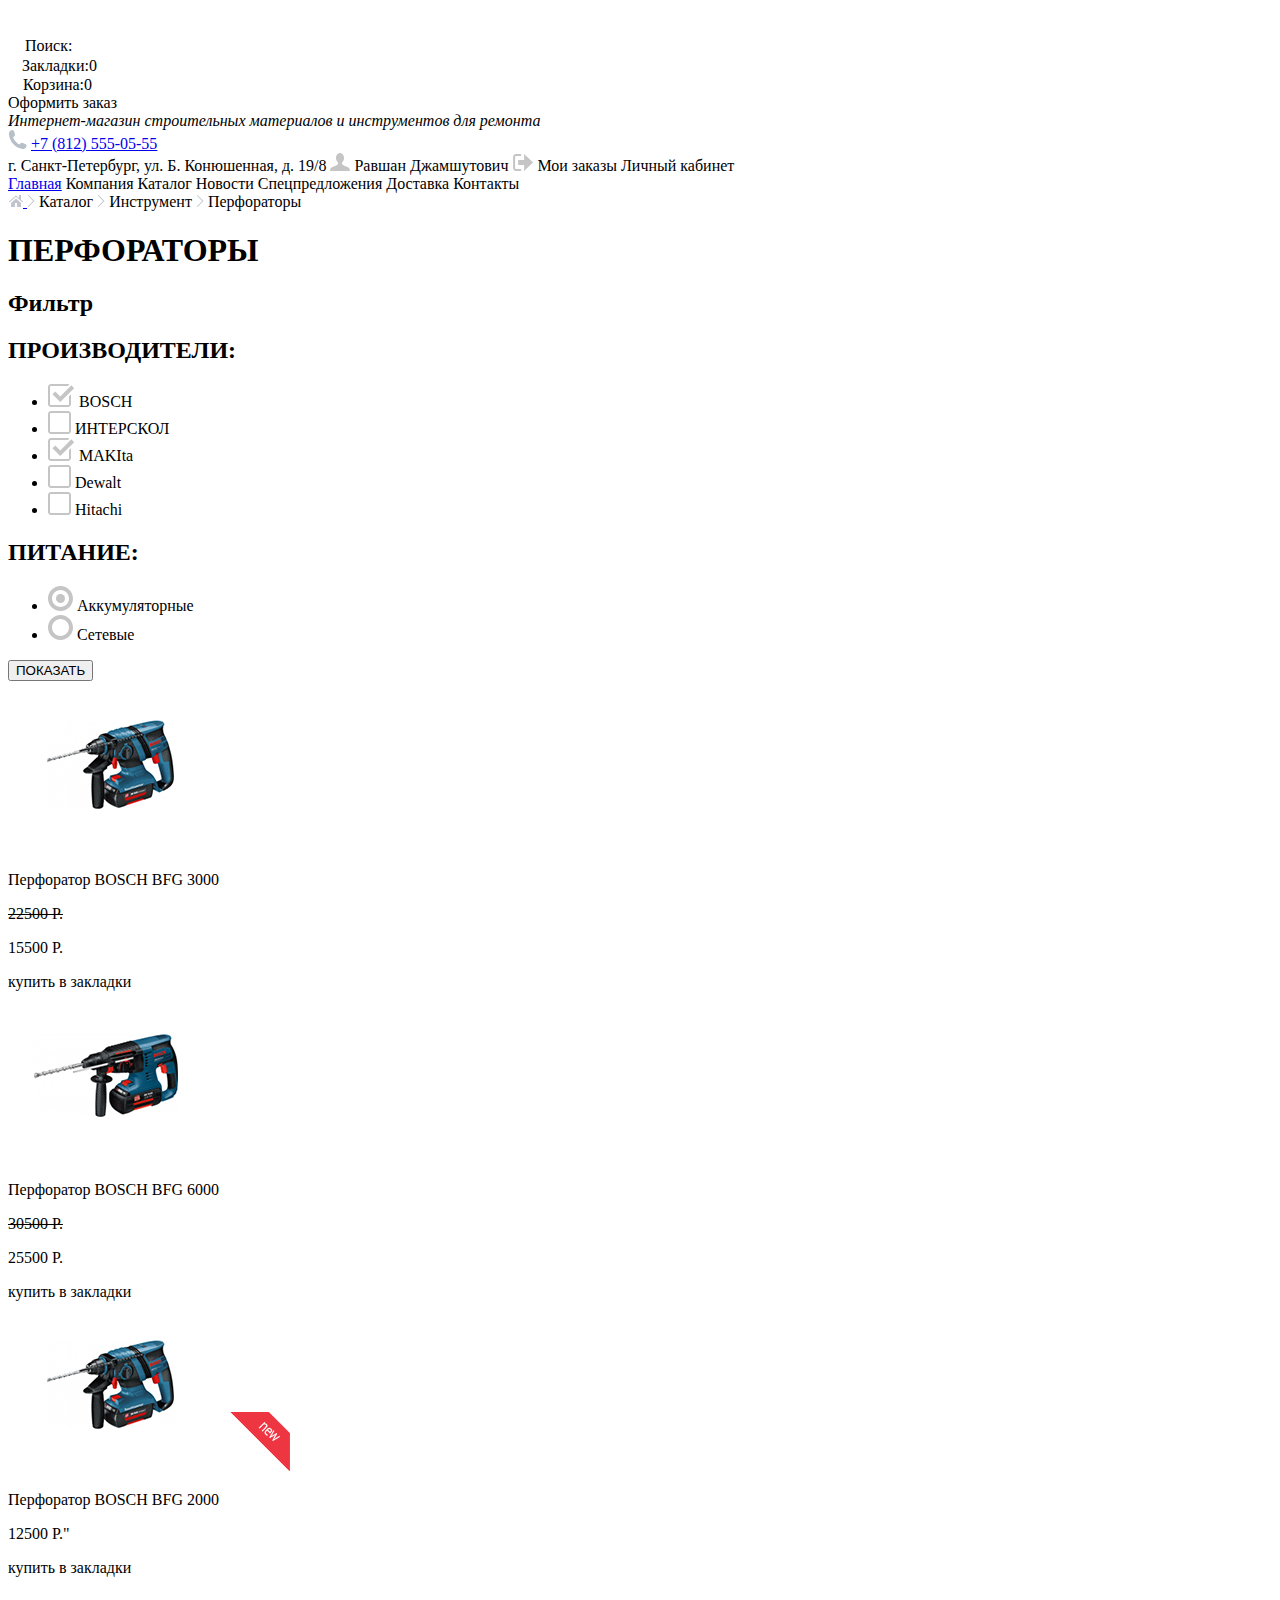
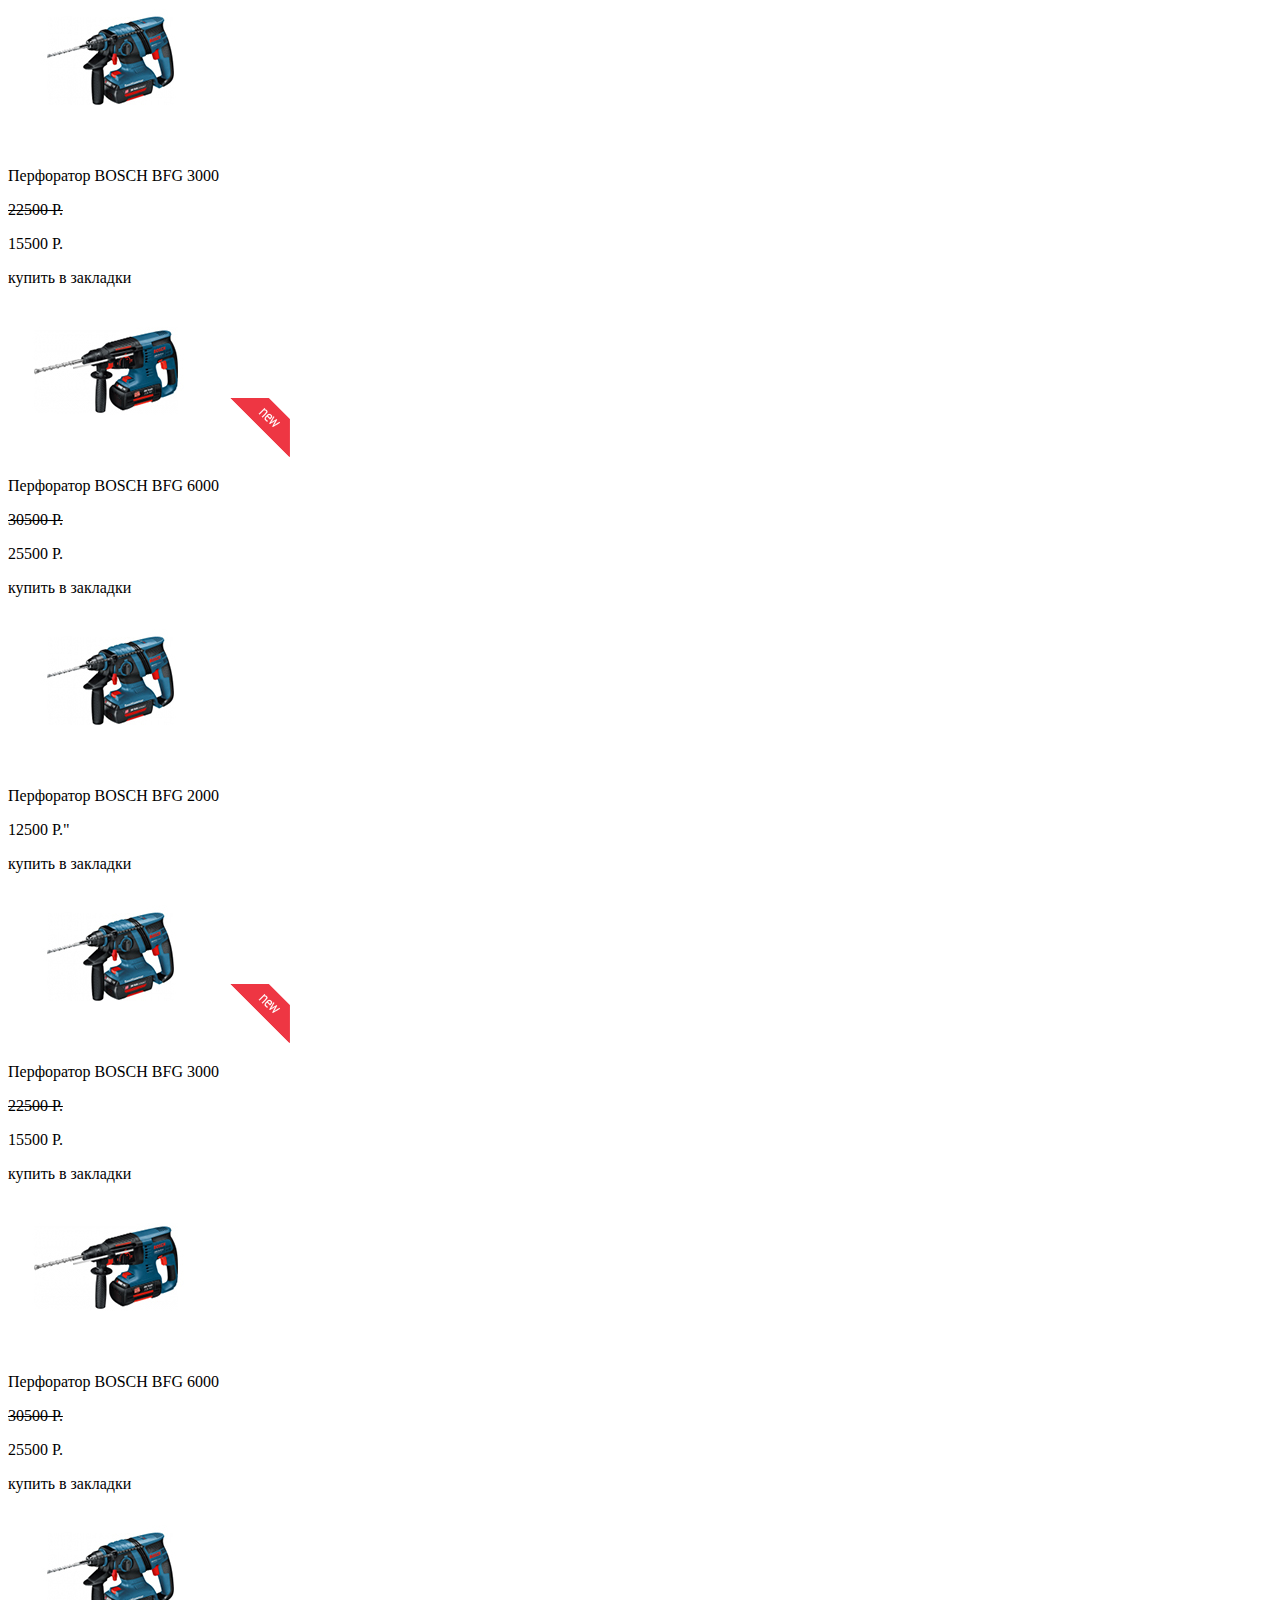
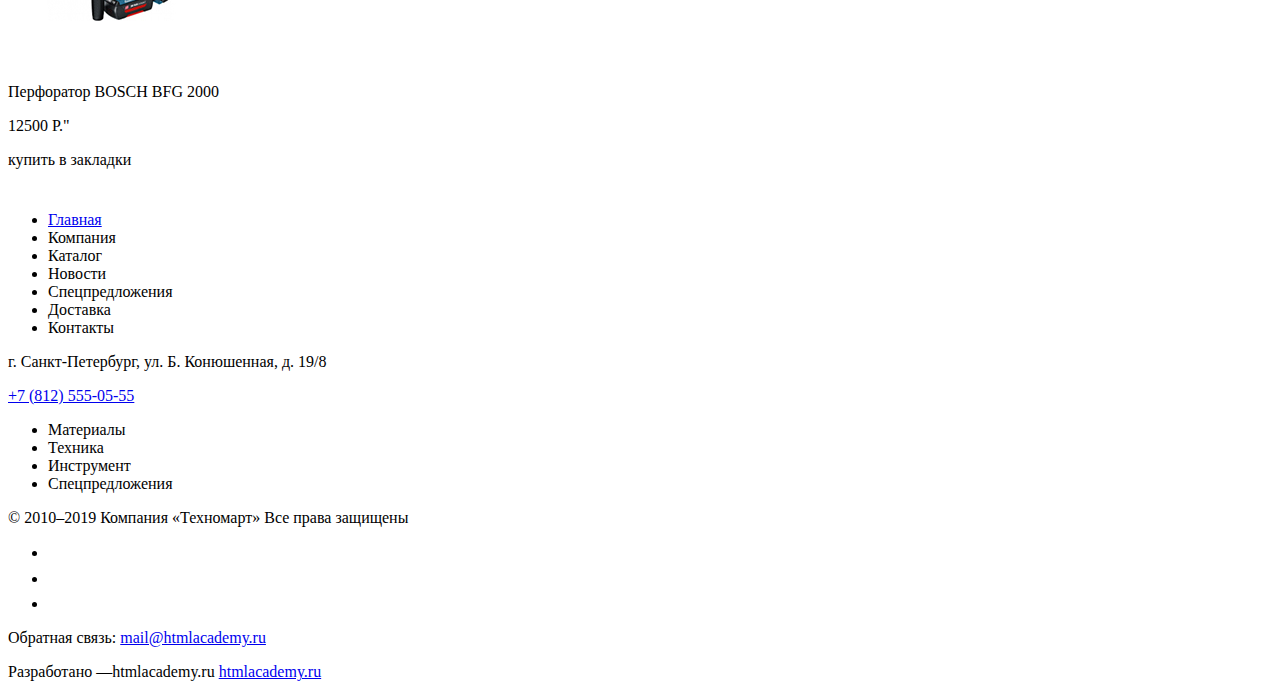
==== catalog.html @ 4d184156 "сменил иконки соц.сетей" ====
<!DOCTYPE html>
<html lang="ru">
  <head>
    <meta charset="utf-8">
    <title>Техномарт-Каталог</title>
  </head>
  <body>
      <header>
          <!--Верхнее меню хедера-->
          <div>
              <!--Логотип-->
             <a href="./index.html">
                   <svg xmlns="http://www.w3.org/2000/svg" xmlns:xlink="http://www.w3.org/1999/xlink" preserveAspectRatio="xMidYMid" width="136.5" height="21.59" viewBox="0 0 136.5 21.59">
                   <defs>
                    <style>
                     .cls-1 {
                       fill: #fff;
                       fill-rule: evenodd;
                     }
                    </style>
                   </defs>
                     <path d="M131.694,2.397 L131.694,21.297 L128.994,21.297 L128.994,2.397 L124.194,2.397 L124.194,0.297 L136.494,0.297 L136.494,2.397 L131.694,2.397 ZM121.299,13.512 C120.829,14.102 120.239,14.522 119.529,14.772 C118.819,15.022 117.974,15.147 116.994,15.147 C116.534,15.147 116.014,15.117 115.434,15.057 C114.854,14.997 114.374,14.927 113.994,14.847 L113.994,21.297 L111.294,21.297 L111.294,0.597 C112.054,0.377 112.819,0.222 113.589,0.132 C114.359,0.042 115.194,-0.003 116.094,-0.003 C117.294,-0.003 118.314,0.122 119.154,0.372 C119.994,0.622 120.674,1.037 121.194,1.617 C121.714,2.197 122.094,2.967 122.334,3.927 C122.574,4.887 122.694,6.077 122.694,7.497 C122.694,8.957 122.579,10.177 122.349,11.157 C122.119,12.137 121.769,12.922 121.299,13.512 ZM119.769,4.797 C119.619,4.077 119.384,3.507 119.064,3.087 C118.744,2.667 118.339,2.372 117.849,2.202 C117.359,2.032 116.774,1.947 116.094,1.947 L113.994,1.947 L113.994,13.047 L116.094,13.047 C116.774,13.047 117.359,12.962 117.849,12.792 C118.339,12.622 118.744,12.327 119.064,11.907 C119.384,11.487 119.619,10.917 119.769,10.197 C119.919,9.477 119.994,8.577 119.994,7.497 C119.994,6.417 119.919,5.517 119.769,4.797 ZM104.544,15.897 L98.544,15.897 L97.194,21.297 L94.494,21.297 L99.594,0.297 L103.494,0.297 L108.594,21.297 L105.894,21.297 L104.544,15.897 ZM101.604,3.297 L101.484,3.297 L98.994,13.797 L104.094,13.797 L101.604,3.297 ZM88.644,5.697 L88.494,5.697 L84.144,18.597 L81.444,18.597 L77.094,5.697 L76.944,5.697 L76.044,21.297 L73.344,21.297 L74.544,0.297 L77.844,0.297 L82.734,14.697 L82.854,14.697 L87.744,0.297 L91.044,0.297 L92.244,21.297 L89.544,21.297 L88.644,5.697 ZM68.484,19.347 C67.924,20.167 67.249,20.747 66.459,21.087 C65.669,21.427 64.764,21.597 63.744,21.597 C62.724,21.597 61.819,21.427 61.029,21.087 C60.239,20.747 59.564,20.167 59.004,19.347 C58.444,18.527 58.019,17.422 57.729,16.032 C57.439,14.642 57.294,12.897 57.294,10.797 C57.294,8.697 57.439,6.952 57.729,5.562 C58.019,4.172 58.444,3.067 59.004,2.247 C59.564,1.427 60.239,0.847 61.029,0.507 C61.819,0.167 62.724,-0.003 63.744,-0.003 C64.764,-0.003 65.669,0.167 66.459,0.507 C67.249,0.847 67.924,1.427 68.484,2.247 C69.044,3.067 69.469,4.172 69.759,5.562 C70.049,6.952 70.194,8.697 70.194,10.797 C70.194,12.897 70.049,14.642 69.759,16.032 C69.469,17.422 69.044,18.527 68.484,19.347 ZM67.179,6.357 C66.969,5.197 66.694,4.277 66.354,3.597 C66.014,2.917 65.614,2.447 65.154,2.187 C64.694,1.927 64.224,1.797 63.744,1.797 C63.264,1.797 62.794,1.927 62.334,2.187 C61.874,2.447 61.474,2.917 61.134,3.597 C60.794,4.277 60.519,5.197 60.309,6.357 C60.099,7.517 59.994,8.997 59.994,10.797 C59.994,12.597 60.099,14.077 60.309,15.237 C60.519,16.397 60.794,17.317 61.134,17.997 C61.474,18.677 61.874,19.147 62.334,19.407 C62.794,19.667 63.264,19.797 63.744,19.797 C64.224,19.797 64.694,19.667 65.154,19.407 C65.614,19.147 66.014,18.677 66.354,17.997 C66.694,17.317 66.969,16.397 67.179,15.237 C67.389,14.077 67.494,12.597 67.494,10.797 C67.494,8.997 67.389,7.517 67.179,6.357 ZM50.994,11.697 L44.694,11.697 L44.694,21.297 L41.994,21.297 L41.994,0.297 L44.694,0.297 L44.694,9.597 L50.994,9.597 L50.994,0.297 L53.694,0.297 L53.694,21.297 L50.994,21.297 L50.994,11.697 ZM36.745,21.297 L32.995,12.297 L29.245,21.297 L26.545,21.297 L31.045,10.497 L26.995,0.297 L29.695,0.297 L32.995,8.697 L36.295,0.297 L38.995,0.297 L34.945,10.497 L39.445,21.297 L36.745,21.297 ZM14.695,0.297 L24.895,0.297 L24.895,2.397 L17.395,2.397 L17.395,9.297 L23.995,9.297 L23.995,11.397 L17.395,11.397 L17.395,19.197 L24.895,19.197 L24.895,21.297 L14.695,21.297 L14.695,0.297 ZM7.495,21.297 L4.795,21.297 L4.795,2.397 L-0.005,2.397 L-0.005,0.297 L12.295,0.297 L12.295,2.397 L7.495,2.397 L7.495,21.297 Z" class="cls-1"/>
                   </svg>
                </a>
                <!--Форма поиска-->
                <div>
                  <svg xmlns="http://www.w3.org/2000/svg" width="17" height="17" viewBox="0 0 17 17"><path fill="#ffffff" d="M17 15.586l-3.542-3.542A7.465 7.465 0 0 0 15 7.5 7.5 7.5 0 1 0 7.5 15c1.71 0 3.282-.579 4.544-1.542L15.586 17 17 15.586zM2 7.5C2 4.467 4.467 2 7.5 2 10.532 2 13 4.467 13 7.5c0 3.032-2.468 5.5-5.5 5.5A5.506 5.506 0 0 1 2 7.5z"/>
                  </svg>Поиск:
                </div>
                <!--Форма отображения закладок-->
                <div>
                  <svg xmlns="http://www.w3.org/2000/svg" width="14" height="16" viewBox="0 0 14 16">
                   <path fill="#ffffff" d="M14 15c0 .55-.368.741-.818.426l-5.363-3.765c-.45-.315-1.187-.315-1.637 0L.818 15.426C.368 15.741 0 15.55 0 15V1c0-.55.45-1 1-1h12c.55 0 1 .45 1 1v14z"/>
                  </svg>Закладки:0
                </div>
                <!--Форма отображения Корзины-->
                <div>
                  <svg xmlns="http://www.w3.org/2000/svg" width="15" height="15" viewBox="0 0 15 15"><circle fill="#ffffff" cx="4.5" cy="13.5" r="1.5"/><circle fill="#ffffff" cx="12.5" cy="13.5" r="1.5"/><path fill="#ffffff" d="M15 2H4.07l-.422-2H0v2h2.031l1.985 9H15V9H9.441L15 6.951z"/>
                  </svg>Корзина:0
                </div>
                <a>Оформить заказ</a>
              </div>
          <!-- среднняя часть хедера -->
          <div>
                <i>Интернет-магазин
                строительных материалов
                и инструментов для ремонта
                </i>
              <div>
               <svg xmlns="http://www.w3.org/2000/svg" width="19" height="19" viewBox="0 0 19 19">
                 <path fill="#B7BFC8" d="M15.572 18.985h-.941c-4.129-.488-7.157-2.408-9.359-4.864C3.062 11.66 1.318 8.492.978 4.228V3.084c.078-.774.459-1.304.898-1.757C2.425.766 3.25.044 4.002.019c.554-.018 1.5.38 1.879.899.329.446.504 1.339.656 2.003.154.671.505 1.643.408 2.289-.148 1.007-1.487 1.434-1.879 2.166 1.307 3.135 3.443 5.439 6.293 7.031.715-.392 1.346-1.572 2.332-1.595.359-.009.818.178 1.184.286.402.121.75.275 1.104.408.596.224 1.648.521 2.004 1.021.365.513.57 1.356.49 1.879-.164 1.041-1.879 2.197-2.901 2.579z"/>
                </svg>
                <a href="tel:+78125550555">+7 (812) 555-05-55</a>
              </div>
              <span>
                 г. Санкт-Петербург, ул. Б. Конюшенная, д. 19/8
              </span>
              <a>
                <svg xmlns="http://www.w3.org/2000/svg" width="20" height="18" viewBox="0 0 20 18"><path fill="#c5c5c5" d="M17.881 14.166c-2.144-.735-4.256-1.666-5.207-2.39-.657-.501-.77-1.618-.517-2.415 1.118-.903 1.864-2.477 1.864-4.278C14.021 2.276 12.221 0 10 0S5.979 2.276 5.979 5.083c0 1.801.746 3.374 1.863 4.277.253.798.141 1.915-.517 2.416-.95.724-3.063 1.654-5.207 2.39S0 18 0 18h20s.025-3.099-2.119-3.834z"/>
                </svg>
              </a>
                  Равшан Джамшутович
              <a>
                <svg xmlns="http://www.w3.org/2000/svg" width="21" height="17" viewBox="0 0 21 17">
                    <g fill="#c5c5c5"><path fill="#c5c5c5" d="M21 8.5L12.125 0v6h-6v5h6v6z"/>
                    <path fill="#c5c5c5" d="M3.106 13.952V3.048c.018-.376.171-1.057 1.01-1.057h5.027V0H4.116C1.938 0 1.112 1.81 1.087 3.027v10.946C1.112 15.189 1.938 17 4.116 17h5.027v-1.99H4.116c-.839 0-.992-.683-1.01-1.058z"/>
                    </g>
                </svg>
              </a>
              <a>Мои заказы</a>
              <a>Личный кабинет</a>
          </div>
          <!-- Нижнее меню хедера -->
          <nav>
              <a href="./index.html">Главная</a>
              <a>Компания</a>
              <a>Каталог</a>
              <a>Новости</a>
              <a>Спецпредложения</a>
              <a>Доставка</a>
              <a>Контакты</a>
          </nav>
      </header>
      <main><!--верхнее меню под хедером -->
          <div>
              <a href="./index.html">
               <svg xmlns="http://www.w3.org/2000/svg" width="15" height="12" viewBox="0 0 15 12">
                   <g fill="#C1C6CE">
                       <path d="M3 8v4h4V8h2v4h4V8L8 3.516z"/>
                       <path d="M14.831 6.365L13 4.751V0h-2v2.987L8.332.635c-.02-.017-.043-.023-.064-.037a.465.465 0 0 0-.08-.047.551.551 0 0 0-.095-.024C8.062.521 8.032.515 8 .515c-.031 0-.061.006-.092.012a.46.46 0 0 0-.095.025c-.028.011-.053.029-.08.046-.021.014-.045.02-.064.037l-6.498 5.73a.501.501 0 0 0 .33.875.497.497 0 0 0 .331-.125L8 1.677l6.169 5.438a.501.501 0 0 0 .662-.75z"/>
                   </g>
               </svg>
              </a>
              <svg xmlns="http://www.w3.org/2000/svg" width="8" height="12" viewBox="0 0 8 12">
                  <path fill="#C1C6CE" d="M7.237 5.642L1.729.133a.506.506 0 1 0-.716.716L6.163 6l-5.151 5.15a.507.507 0 0 0 .716.717l5.509-5.509a.504.504 0 0 0 0-.716z"/>
             </svg>
             <a>
              Каталог
              <svg xmlns="http://www.w3.org/2000/svg" width="8" height="12" viewBox="0 0 8 12">
                  <path fill="#C1C6CE" d="M7.237 5.642L1.729.133a.506.506 0 1 0-.716.716L6.163 6l-5.151 5.15a.507.507 0 0 0 .716.717l5.509-5.509a.504.504 0 0 0 0-.716z"/>
              </svg>
             </a>
             <a>
              Инструмент
              <svg xmlns="http://www.w3.org/2000/svg" width="8" height="12" viewBox="0 0 8 12">
                  <path fill="#C1C6CE" d="M7.237 5.642L1.729.133a.506.506 0 1 0-.716.716L6.163 6l-5.151 5.15a.507.507 0 0 0 .716.717l5.509-5.509a.504.504 0 0 0 0-.716z"/>
              </svg>
             </a>
             <a>
              Перфораторы
             </a>
         </div>
         <h1>ПЕРФОРАТОРЫ </h1><!--название-->
         <div>
           <h2>Фильтр</h2><!--форма фильтра-->
         </div>
         <div><!-- колонка выбора ПРОИЗВОДИТЕЛИ-->
           <h2>ПРОИЗВОДИТЕЛИ:</h2>
           <ul>
               <li>
                 <svg xmlns="http://www.w3.org/2000/svg" width="27" height="23" viewBox="0 0 27 23">
                    <path fill="#c5c5c5" d="M7.285 7.486l-2.829 2.829 7.783 7.783L26.171 4.166l-2.828-2.829-11.104 11.102z"/>
                    <path fill="#c5c5c5" d="M21 20c0 .542-.458 1-1 1H3c-.542 0-1-.458-1-1V3c0-.542.458-1 1-1h16.908L21.493.415A2.96 2.96 0 0 0 20 0H3C1.35 0 0 1.35 0 3v17c0 1.65 1.35 3 3 3h17c1.65 0 3-1.35 3-3v-9.829l-2 2V20z"/>
                 </svg>
                    BOSCH
               </li>
               <li>
                 <svg xmlns="http://www.w3.org/2000/svg" width="23" height="23" viewBox="0 0 23 23">
                     <path fill="#c5c5c5" d="M20 2c.542 0 1 .458 1 1v17c0 .542-.458 1-1 1H3c-.542 0-1-.458-1-1V3c0-.542.458-1 1-1h17m0-2H3C1.35 0 0 1.35 0 3v17c0 1.65 1.35 3 3 3h17c1.65 0 3-1.35 3-3V3c0-1.65-1.35-3-3-3z"/>
                 </svg>
                   ИНТЕРСКОЛ
               </li>
               <li>
                 <svg xmlns="http://www.w3.org/2000/svg" width="27" height="23" viewBox="0 0 27 23">
                    <path fill="#c5c5c5" d="M7.285 7.486l-2.829 2.829 7.783 7.783L26.171 4.166l-2.828-2.829-11.104 11.102z"/>
                    <path fill="#c5c5c5" d="M21 20c0 .542-.458 1-1 1H3c-.542 0-1-.458-1-1V3c0-.542.458-1 1-1h16.908L21.493.415A2.96 2.96 0 0 0 20 0H3C1.35 0 0 1.35 0 3v17c0 1.65 1.35 3 3 3h17c1.65 0 3-1.35 3-3v-9.829l-2 2V20z"/>
                 </svg>
                    MAKIta
               </li>
               <li>
                 <svg xmlns="http://www.w3.org/2000/svg" width="23" height="23" viewBox="0 0 23 23">
                    <path fill="#c5c5c5" d="M20 2c.542 0 1 .458 1 1v17c0 .542-.458 1-1 1H3c-.542 0-1-.458-1-1V3c0-.542.458-1 1-1h17m0-2H3C1.35 0 0 1.35 0 3v17c0 1.65 1.35 3 3 3h17c1.65 0 3-1.35 3-3V3c0-1.65-1.35-3-3-3z"/>
                </svg>
                    Dewalt
               </li>
               <li>
                 <svg xmlns="http://www.w3.org/2000/svg" width="23" height="23" viewBox="0 0 23 23">
                    <path fill="#c5c5c5" d="M20 2c.542 0 1 .458 1 1v17c0 .542-.458 1-1 1H3c-.542 0-1-.458-1-1V3c0-.542.458-1 1-1h17m0-2H3C1.35 0 0 1.35 0 3v17c0 1.65 1.35 3 3 3h17c1.65 0 3-1.35 3-3V3c0-1.65-1.35-3-3-3z"/>
                 </svg>
                   Hitachi
               </li>
            </ul>
           <h2>ПИТАНИЕ:</h2><!-- колонка выбора ПИТАНИЕ-->
           <ul>
              <li>
                <svg xmlns="http://www.w3.org/2000/svg" width="25" height="25" viewBox="0 0 25 25">
                    <path fill="#c5c5c5" d="M12.5 4c4.687 0 8.5 3.813 8.5 8.5 0 4.687-3.813 8.5-8.5 8.5C7.813 21 4 17.187 4 12.5 4 7.813 7.813 4 12.5 4m0-4C5.597 0 0 5.597 0 12.5S5.597 25 12.5 25 25 19.403 25 12.5 19.403 0 12.5 0z"/>
                    <circle fill="#c5c5c5" cx="12.5" cy="12.5" r="4.5"/>
                </svg>
                  Аккумуляторные
              </li>
              <li>
                <svg xmlns="http://www.w3.org/2000/svg" width="25" height="25" viewBox="0 0 25 25">
                    <path fill="#c5c5c5" d="M12.5 4c4.687 0 8.5 3.813 8.5 8.5 0 4.687-3.813 8.5-8.5 8.5C7.813 21 4 17.187 4 12.5 4 7.813 7.813 4 12.5 4m0-4C5.597 0 0 5.597 0 12.5S5.597 25 12.5 25 25 19.403 25 12.5 19.403 0 12.5 0z"/>
                </svg>
                  Сетевые
              </li>
           </ul>
        <button>ПОКАЗАТЬ</button>
       </div>
       <section><!--каталог товаров-->
           <div> <!--окно товара 1-->
               <img src="img/content/Bosch_BFG_3000.jpg" alt=" аккумкляторный перформатор Bosch_BFG_3000, средних размеров, с переключателем режима сверления, перфорирования и отбойный молоток. Фирменной раскрасски синего цвета и красными буквами">
              <p>Перфоратор BOSCH BFG 3000</p>
              <del> 22500 Р.</del>
              <p>15500 Р.</p>
           </div>
           <div>
               <a>купить</a>
               <a>в закладки</a>
           </div>
           <!--окно окно товара 2-->
           <div>
               <img src="img/content/Bosh_BFG_6000.jpg" alt="аккумкляторный перформатор Bosch_BFG_6000,  Большого размера, с переключателем режима сверления, перфорирования и отбойный молоток. Фирменной раскрасски синего цвета и красными буквами">
               <p>Перфоратор BOSCH BFG 6000</p>
               <del>30500 Р.</del>
               <p>25500 Р.<p>
           </div>
           <div>
               <a>купить</a>
               <a>в закладки</a>
           </div>
           <!--окно окно товара 3-->
           <div>
               <img src="img/content/Bosh_BFG_2000.jpg" alt="аккумкляторный перформатор Bosch_BFG_2000,  Большого размера, с переключателем режима сверления, перфорирования и отбойный молоток. Фирменной раскрасски синего цвета и красными буквами">
               <img src="img/new.png" alt="тоавр новинка">
               <p>Перфоратор BOSCH BFG 2000</p>
               <p>12500 Р."</p>
           </div>
           <div>
               <a>купить</a>
               <a>в закладки</a>
           </div>
           <!--окно окно товара 4-->
           <div>
               <img src="img/content/Bosch_BFG_3000.jpg" alt="аккумкляторный перформатор Bosch_BFG_3000, средних размеров, с переключателем режима сверления, перфорирования и отбойный молоток. Фирменной раскрасски синего цвета и красными буквами">
               <p>Перфоратор BOSCH BFG 3000</p>
               <del> 22500 Р.</del>
               <p>15500 Р.</p>
           </div>
           <div>
               <a>купить</a>
               <a>в закладки</a>
           </div>
           <!--окно окно товара 5-->
           <div>
               <img src="img/content/Bosh_BFG_6000.jpg" alt="аккумкляторный перформатор Bosch_BFG_6000,  Большого размера, с переключателем режима сверления, перфорирования и отбойный молоток. Фирменной раскрасски синего цвета и красными буквами">
               <img src="img/new.png" alt="тоавр новинка">
               <p>Перфоратор BOSCH BFG 6000</p>
               <p><del>30500 Р.</del></p>
               <p>25500 Р.<p>
           </div>
           <div>
               <a>купить</a>
               <a>в закладки</a>
           </div>
           <!--окно окно товара 6-->
           <div>
               <img src="img/content/Bosh_BFG_2000.jpg" alt="аккумкляторный перформатор Bosch_BFG_2000,  Большого размера, с переключателем режима сверления, перфорирования и отбойный молоток. Фирменной раскрасски синего цвета и красными буквами">
               <p>Перфоратор BOSCH BFG 2000</p>
               <p>12500 Р."</p>
           </div>
           <div>
               <a>купить</a>
               <a>в закладки</a>
           </div>
           <!--окно окно товара 7-->
           <div>
               <img src="img/content/Bosch_BFG_3000.jpg" alt="аккумкляторный перформатор Bosch_BFG_3000, средних размеров, с переключателем режима сверления, перфорирования и отбойный молоток. Фирменной раскрасски синего цвета и красными буквами">
               <img src="img/new.png" alt="тоавр новинка">
               <p>Перфоратор BOSCH BFG 3000</p>
               <del> 22500 Р.</del>
               <p>15500 Р.</p>
           </div>
           <div>
               <a>купить</a>
               <a>в закладки</a>
           </div>
           <!--окно окно товара 8-->
           <div>
               <img src="img/content/Bosh_BFG_6000.jpg" alt="аккумкляторный перформатор Bosch_BFG_6000,  Большого размера, с переключателем режима сверления, перфорирования и отбойный молоток. Фирменной раскрасски синего цвета и красными буквами">
               <p>Перфоратор BOSCH BFG 6000</p>
               <del>30500 Р.</del>
               <p>25500 Р.<p>
           </div>
           <div>
               <a>купить</a>
               <a>в закладки</a>
           </div>
           <!--окно окно товара 9-->
           <div>
               <img src="img/content/Bosh_BFG_2000.jpg" alt="аккумкляторный перформатор Bosch_BFG_2000,  Большого размера, с переключателем режима сверления, перфорирования и отбойный молоток. Фирменной раскрасски синего цвета и красными буквами">
               <p>Перфоратор BOSCH BFG 2000</p>
               <p>12500 Р."</p>
           </div>
           <div>
               <a>купить</a>
               <a>в закладки</a>
           </div>
       </section>
      <footer> <!-- верхняя часть футера-->
        <div> <!--логотип + список-->
            <a href="./index.html">
               <svg xmlns="http://www.w3.org/2000/svg" xmlns:xlink="http://www.w3.org/1999/xlink" preserveAspectRatio="xMidYMid" width="136.5" height="21.59" viewBox="0 0 136.5 21.59">
               <defs>
                <style>
                 .cls-1 {
                   fill: #fff;
                   fill-rule: evenodd;
                 }
                </style>
               </defs>
                 <path d="M131.694,2.397 L131.694,21.297 L128.994,21.297 L128.994,2.397 L124.194,2.397 L124.194,0.297 L136.494,0.297 L136.494,2.397 L131.694,2.397 ZM121.299,13.512 C120.829,14.102 120.239,14.522 119.529,14.772 C118.819,15.022 117.974,15.147 116.994,15.147 C116.534,15.147 116.014,15.117 115.434,15.057 C114.854,14.997 114.374,14.927 113.994,14.847 L113.994,21.297 L111.294,21.297 L111.294,0.597 C112.054,0.377 112.819,0.222 113.589,0.132 C114.359,0.042 115.194,-0.003 116.094,-0.003 C117.294,-0.003 118.314,0.122 119.154,0.372 C119.994,0.622 120.674,1.037 121.194,1.617 C121.714,2.197 122.094,2.967 122.334,3.927 C122.574,4.887 122.694,6.077 122.694,7.497 C122.694,8.957 122.579,10.177 122.349,11.157 C122.119,12.137 121.769,12.922 121.299,13.512 ZM119.769,4.797 C119.619,4.077 119.384,3.507 119.064,3.087 C118.744,2.667 118.339,2.372 117.849,2.202 C117.359,2.032 116.774,1.947 116.094,1.947 L113.994,1.947 L113.994,13.047 L116.094,13.047 C116.774,13.047 117.359,12.962 117.849,12.792 C118.339,12.622 118.744,12.327 119.064,11.907 C119.384,11.487 119.619,10.917 119.769,10.197 C119.919,9.477 119.994,8.577 119.994,7.497 C119.994,6.417 119.919,5.517 119.769,4.797 ZM104.544,15.897 L98.544,15.897 L97.194,21.297 L94.494,21.297 L99.594,0.297 L103.494,0.297 L108.594,21.297 L105.894,21.297 L104.544,15.897 ZM101.604,3.297 L101.484,3.297 L98.994,13.797 L104.094,13.797 L101.604,3.297 ZM88.644,5.697 L88.494,5.697 L84.144,18.597 L81.444,18.597 L77.094,5.697 L76.944,5.697 L76.044,21.297 L73.344,21.297 L74.544,0.297 L77.844,0.297 L82.734,14.697 L82.854,14.697 L87.744,0.297 L91.044,0.297 L92.244,21.297 L89.544,21.297 L88.644,5.697 ZM68.484,19.347 C67.924,20.167 67.249,20.747 66.459,21.087 C65.669,21.427 64.764,21.597 63.744,21.597 C62.724,21.597 61.819,21.427 61.029,21.087 C60.239,20.747 59.564,20.167 59.004,19.347 C58.444,18.527 58.019,17.422 57.729,16.032 C57.439,14.642 57.294,12.897 57.294,10.797 C57.294,8.697 57.439,6.952 57.729,5.562 C58.019,4.172 58.444,3.067 59.004,2.247 C59.564,1.427 60.239,0.847 61.029,0.507 C61.819,0.167 62.724,-0.003 63.744,-0.003 C64.764,-0.003 65.669,0.167 66.459,0.507 C67.249,0.847 67.924,1.427 68.484,2.247 C69.044,3.067 69.469,4.172 69.759,5.562 C70.049,6.952 70.194,8.697 70.194,10.797 C70.194,12.897 70.049,14.642 69.759,16.032 C69.469,17.422 69.044,18.527 68.484,19.347 ZM67.179,6.357 C66.969,5.197 66.694,4.277 66.354,3.597 C66.014,2.917 65.614,2.447 65.154,2.187 C64.694,1.927 64.224,1.797 63.744,1.797 C63.264,1.797 62.794,1.927 62.334,2.187 C61.874,2.447 61.474,2.917 61.134,3.597 C60.794,4.277 60.519,5.197 60.309,6.357 C60.099,7.517 59.994,8.997 59.994,10.797 C59.994,12.597 60.099,14.077 60.309,15.237 C60.519,16.397 60.794,17.317 61.134,17.997 C61.474,18.677 61.874,19.147 62.334,19.407 C62.794,19.667 63.264,19.797 63.744,19.797 C64.224,19.797 64.694,19.667 65.154,19.407 C65.614,19.147 66.014,18.677 66.354,17.997 C66.694,17.317 66.969,16.397 67.179,15.237 C67.389,14.077 67.494,12.597 67.494,10.797 C67.494,8.997 67.389,7.517 67.179,6.357 ZM50.994,11.697 L44.694,11.697 L44.694,21.297 L41.994,21.297 L41.994,0.297 L44.694,0.297 L44.694,9.597 L50.994,9.597 L50.994,0.297 L53.694,0.297 L53.694,21.297 L50.994,21.297 L50.994,11.697 ZM36.745,21.297 L32.995,12.297 L29.245,21.297 L26.545,21.297 L31.045,10.497 L26.995,0.297 L29.695,0.297 L32.995,8.697 L36.295,0.297 L38.995,0.297 L34.945,10.497 L39.445,21.297 L36.745,21.297 ZM14.695,0.297 L24.895,0.297 L24.895,2.397 L17.395,2.397 L17.395,9.297 L23.995,9.297 L23.995,11.397 L17.395,11.397 L17.395,19.197 L24.895,19.197 L24.895,21.297 L14.695,21.297 L14.695,0.297 ZM7.495,21.297 L4.795,21.297 L4.795,2.397 L-0.005,2.397 L-0.005,0.297 L12.295,0.297 L12.295,2.397 L7.495,2.397 L7.495,21.297 Z" class="cls-1"/>
               </svg>
            </a>
            <ul>
               <li><a href="./index.html">Главная</a></li>
               <li><a>Компания</a></li>
               <li><a>Каталог</a></li>
               <li><a>Новости</a></li>
               <li><a>Спецпредложения</a></li>
               <li><a>Доставка</a></li>
               <li><a>Контакты</a></li>
            </ul>
        </div>
        <div><!--адрес + список-->
            <p>г. Санкт-Петербург, ул. Б. Конюшенная, д. 19/8</p>
               <a href="tel:+78125550555">+7 (812) 555-05-55</a>
            <ul>
               <li><a>Материалы</a></li>
               <li><a>Техника</a></li>
               <li><a>Инструмент</a></li>
               <li><a>Спецпредложения</a></li>
            </ul>
        </div>
        <div> <!-- нижняя линия на темном фоне-->
&copy 2010–2019 Компания &laquoТехномарт&raquo Все права защищены
        </div>
            <ul>
               <li> <!--иконка ВК -->
                  <a>
                    <svg xmlns="http://www.w3.org/2000/svg" width="26" height="15" viewBox="0 0 26 15"><path fill="#FFF" d="M16.138 11.51c.956-.309 2.18 2.04 3.483 2.939.978.681 1.727.534 1.727.534l3.473-.05s1.815-.112.957-1.554c-.071-.12-.503-1.069-2.585-3.022-2.177-2.043-1.882-1.712.739-5.244 1.597-2.153 2.236-3.468 2.036-4.028-.192-.539-1.365-.399-1.365-.399L20.69.713c-.381.001-.704.119-.851.515-.003.004-.621 1.666-1.445 3.079-1.741 2.989-2.436 3.148-2.724 2.961-.661-.433-.494-1.737-.494-2.664 0-2.897.432-4.105-.846-4.417-.427-.104-.739-.172-1.828-.182-1.392-.021-2.574 0-3.244.329-.445.223-.786.712-.579.74.26.035.843.16 1.155.586.401.552.389 1.789.389 1.789s.229 3.411-.54 3.834c-.528.29-1.25-.302-2.803-3.016-.793-1.388-1.392-2.922-1.392-2.922s-.116-.285-.326-.441c-.25-.185-.6-.244-.6-.244L.848.684S.29.7.085.946c-.182.218-.015.668-.015.668s2.909 6.881 6.203 10.347c3.02 3.182 6.452 2.971 6.452 2.971h1.555s.469-.054.709-.312c.224-.24.214-.691.214-.691s-.031-2.109.935-2.419z"/></svg>
                  </a>
                </li>
               <li> <!--иконка ФБ -->
                  <a>
                    <svg xmlns="http://www.w3.org/2000/svg" width="12" height="22" viewBox="0 0 12 22"><path fill="#FFF" d="M12 4V0H8a4 4 0 0 0-4 4v4H0v4h4v10h4V12h4V8H8V4h4z"/>
                    </svg>
                  </a>
                </li>
               <li><!--иконка Инста -->
                 <a>
                    <svg xmlns="http://www.w3.org/2000/svg" width="21" height="21" viewBox="0 0 21 21"><path fill="#FFF" d="M18 0H3C1.35 0 0 1.35 0 3v15c0 1.65 1.35 3 3 3h15c1.65 0 3-1.35 3-3V3c0-1.65-1.35-3-3-3zm-7.5 7c1.93 0 3.5 1.57 3.5 3.5S12.43 14 10.5 14 7 12.43 7 10.5 8.57 7 10.5 7zM18 18H3V9h1.181A6.504 6.504 0 0 0 4 10.5a6.5 6.5 0 1 0 13 0 6.45 6.45 0 0 0-.181-1.5H18v9zm0-11h-4V3h4v4z"/>
                  </svg>
                  </a>
                </li>
            </ul>
            <p>
                Обратная связь:
                <a href="mailto:mail@htmlacademy.ru">mail@htmlacademy.ru</a>
            </p>
            <p>
                Разработано —htmlacademy.ru
                <a href="https://htmlacademy.ru/intensive/htmlcss">htmlacademy.ru</a>
            </p>
      </footer>
  </body>
</html>
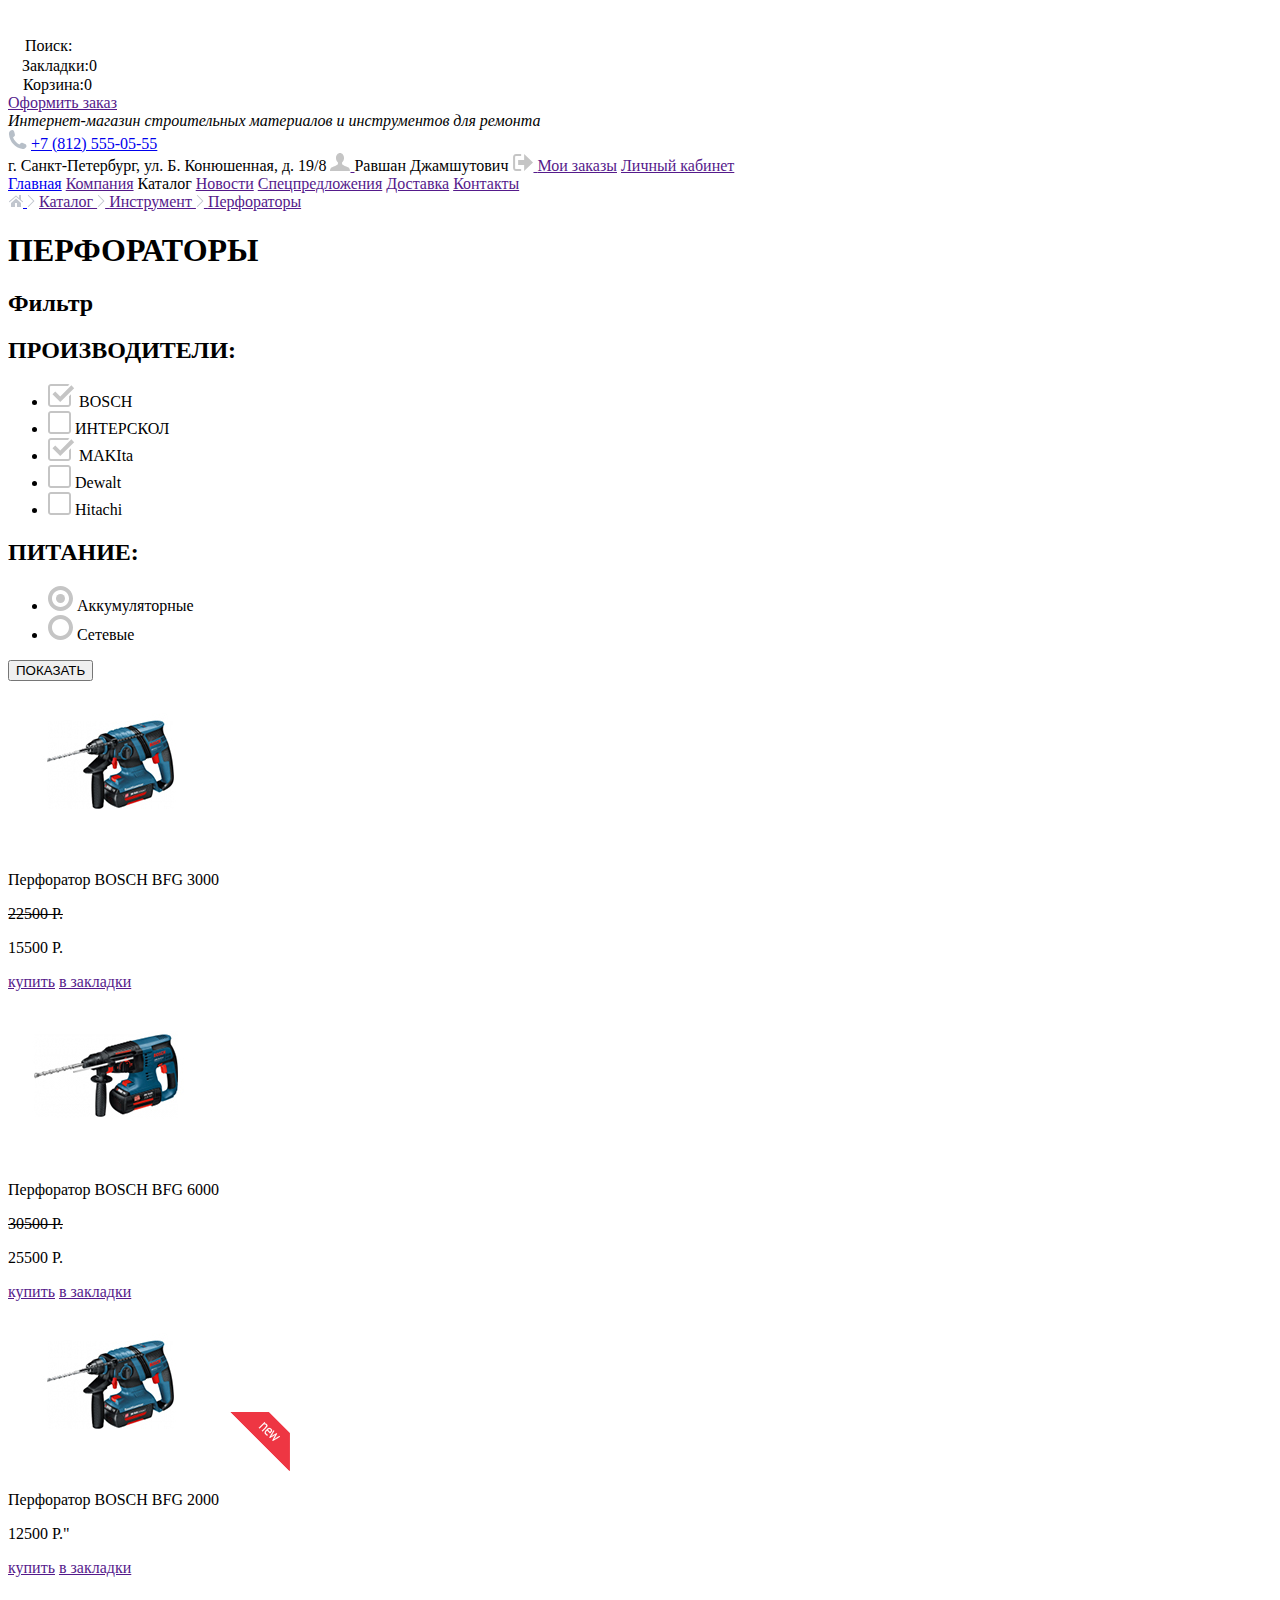
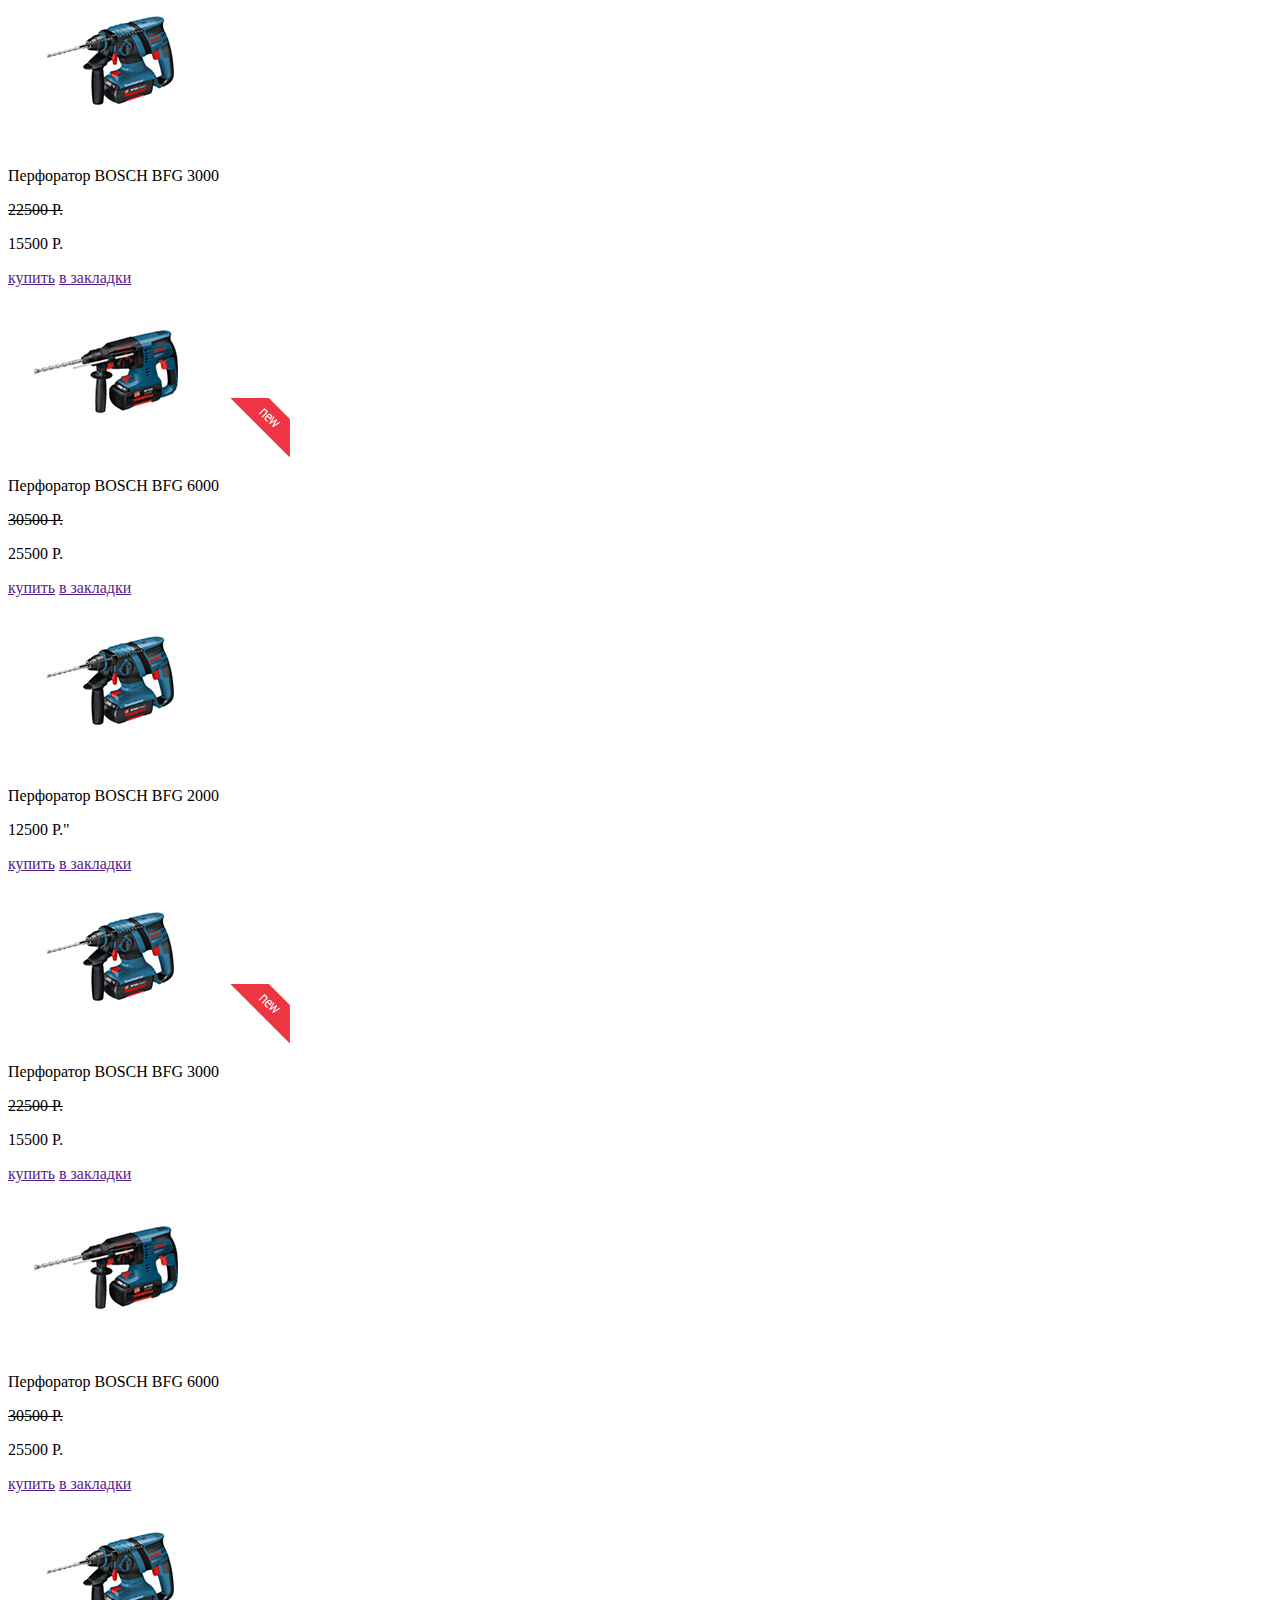
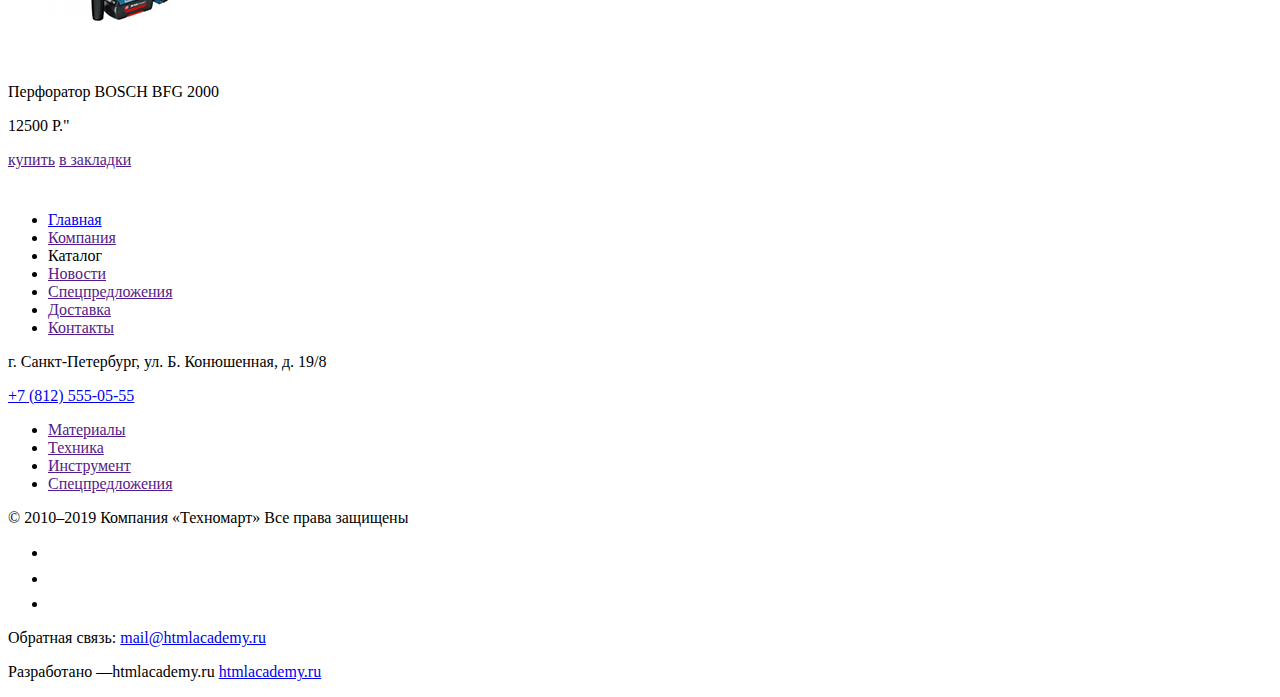
==== commit 0f8fc97a: "исправление хреф" ====
--- a/catalog.html
+++ b/catalog.html
@@ -38,7 +38,7 @@
                   <svg xmlns="http://www.w3.org/2000/svg" width="15" height="15" viewBox="0 0 15 15"><circle fill="#ffffff" cx="4.5" cy="13.5" r="1.5"/><circle fill="#ffffff" cx="12.5" cy="13.5" r="1.5"/><path fill="#ffffff" d="M15 2H4.07l-.422-2H0v2h2.031l1.985 9H15V9H9.441L15 6.951z"/>
                   </svg>Корзина:0
                 </div>
-                <a>Оформить заказ</a>
+                <a href="">Оформить заказ</a>
               </div>
           <!-- среднняя часть хедера -->
           <div>
@@ -55,34 +55,37 @@
               <span>
                  г. Санкт-Петербург, ул. Б. Конюшенная, д. 19/8
               </span>
-              <a>
+              <a href="">
+                <!--icon user -->
                 <svg xmlns="http://www.w3.org/2000/svg" width="20" height="18" viewBox="0 0 20 18"><path fill="#c5c5c5" d="M17.881 14.166c-2.144-.735-4.256-1.666-5.207-2.39-.657-.501-.77-1.618-.517-2.415 1.118-.903 1.864-2.477 1.864-4.278C14.021 2.276 12.221 0 10 0S5.979 2.276 5.979 5.083c0 1.801.746 3.374 1.863 4.277.253.798.141 1.915-.517 2.416-.95.724-3.063 1.654-5.207 2.39S0 18 0 18h20s.025-3.099-2.119-3.834z"/>
                 </svg>
               </a>
                   Равшан Джамшутович
-              <a>
+              <a  href="">
+                <!--icon exit -->
                 <svg xmlns="http://www.w3.org/2000/svg" width="21" height="17" viewBox="0 0 21 17">
                     <g fill="#c5c5c5"><path fill="#c5c5c5" d="M21 8.5L12.125 0v6h-6v5h6v6z"/>
                     <path fill="#c5c5c5" d="M3.106 13.952V3.048c.018-.376.171-1.057 1.01-1.057h5.027V0H4.116C1.938 0 1.112 1.81 1.087 3.027v10.946C1.112 15.189 1.938 17 4.116 17h5.027v-1.99H4.116c-.839 0-.992-.683-1.01-1.058z"/>
                     </g>
                 </svg>
               </a>
-              <a>Мои заказы</a>
-              <a>Личный кабинет</a>
+              <a  href="">Мои заказы</a>
+              <a  href="">Личный кабинет</a>
           </div>
           <!-- Нижнее меню хедера -->
           <nav>
               <a href="./index.html">Главная</a>
-              <a>Компания</a>
+              <a href="">Компания</a>
               <a>Каталог</a>
-              <a>Новости</a>
-              <a>Спецпредложения</a>
-              <a>Доставка</a>
-              <a>Контакты</a>
+              <a href="">Новости</a>
+              <a href="">Спецпредложения</a>
+              <a href="">Доставка</a>
+              <a href="">Контакты</a>
           </nav>
       </header>
-      <main><!--верхнее меню под хедером -->
+      <main><!--хлебные крошки -->
           <div>
+            <!--на главную -->
               <a href="./index.html">
                <svg xmlns="http://www.w3.org/2000/svg" width="15" height="12" viewBox="0 0 15 12">
                    <g fill="#C1C6CE">
@@ -91,30 +94,37 @@
                    </g>
                </svg>
               </a>
+              <!--стрелка вправо -->
               <svg xmlns="http://www.w3.org/2000/svg" width="8" height="12" viewBox="0 0 8 12">
                   <path fill="#C1C6CE" d="M7.237 5.642L1.729.133a.506.506 0 1 0-.716.716L6.163 6l-5.151 5.15a.507.507 0 0 0 .716.717l5.509-5.509a.504.504 0 0 0 0-.716z"/>
              </svg>
-             <a>
+             <a href="">
               Каталог
+              <!--стрелка вправо -->
               <svg xmlns="http://www.w3.org/2000/svg" width="8" height="12" viewBox="0 0 8 12">
                   <path fill="#C1C6CE" d="M7.237 5.642L1.729.133a.506.506 0 1 0-.716.716L6.163 6l-5.151 5.15a.507.507 0 0 0 .716.717l5.509-5.509a.504.504 0 0 0 0-.716z"/>
               </svg>
              </a>
-             <a>
+             <a href="">
               Инструмент
+              <!--стрелка вправо -->
               <svg xmlns="http://www.w3.org/2000/svg" width="8" height="12" viewBox="0 0 8 12">
                   <path fill="#C1C6CE" d="M7.237 5.642L1.729.133a.506.506 0 1 0-.716.716L6.163 6l-5.151 5.15a.507.507 0 0 0 .716.717l5.509-5.509a.504.504 0 0 0 0-.716z"/>
               </svg>
              </a>
-             <a>
+             <a href="">
               Перфораторы
              </a>
          </div>
+        
          <h1>ПЕРФОРАТОРЫ </h1><!--название-->
+        
          <div>
            <h2>Фильтр</h2><!--форма фильтра-->
          </div>
+        
          <div><!-- колонка выбора ПРОИЗВОДИТЕЛИ-->
+          
            <h2>ПРОИЗВОДИТЕЛИ:</h2>
            <ul>
                <li>
@@ -150,6 +160,7 @@
                    Hitachi
                </li>
             </ul>
+          
            <h2>ПИТАНИЕ:</h2><!-- колонка выбора ПИТАНИЕ-->
            <ul>
               <li>
@@ -176,8 +187,8 @@
               <p>15500 Р.</p>
            </div>
            <div>
-               <a>купить</a>
-               <a>в закладки</a>
+               <a href="">купить</a>
+               <a href="">в закладки</a>
            </div>
            <!--окно окно товара 2-->
            <div>
@@ -187,8 +198,8 @@
                <p>25500 Р.<p>
            </div>
            <div>
-               <a>купить</a>
-               <a>в закладки</a>
+               <a href="">купить</a>
+               <a href="">в закладки</a>
            </div>
            <!--окно окно товара 3-->
            <div>
@@ -198,8 +209,8 @@
                <p>12500 Р."</p>
            </div>
            <div>
-               <a>купить</a>
-               <a>в закладки</a>
+               <a href="">купить</a>
+               <a href="">в закладки</a>
            </div>
            <!--окно окно товара 4-->
            <div>
@@ -209,8 +220,8 @@
                <p>15500 Р.</p>
            </div>
            <div>
-               <a>купить</a>
-               <a>в закладки</a>
+               <a href="">купить</a>
+               <a href="">в закладки</a>
            </div>
            <!--окно окно товара 5-->
            <div>
@@ -221,8 +232,8 @@
                <p>25500 Р.<p>
            </div>
            <div>
-               <a>купить</a>
-               <a>в закладки</a>
+               <a href="">купить</a>
+               <a href="">в закладки</a>
            </div>
            <!--окно окно товара 6-->
            <div>
@@ -231,8 +242,8 @@
                <p>12500 Р."</p>
            </div>
            <div>
-               <a>купить</a>
-               <a>в закладки</a>
+               <a href="">купить</a>
+               <a href="">в закладки</a>
            </div>
            <!--окно окно товара 7-->
            <div>
@@ -243,8 +254,8 @@
                <p>15500 Р.</p>
            </div>
            <div>
-               <a>купить</a>
-               <a>в закладки</a>
+               <a href="">купить</a>
+               <a href="">в закладки</a>
            </div>
            <!--окно окно товара 8-->
            <div>
@@ -254,8 +265,8 @@
                <p>25500 Р.<p>
            </div>
            <div>
-               <a>купить</a>
-               <a>в закладки</a>
+               <a href="">купить</a>
+               <a href="">в закладки</a>
            </div>
            <!--окно окно товара 9-->
            <div>
@@ -264,12 +275,13 @@
                <p>12500 Р."</p>
            </div>
            <div>
-               <a>купить</a>
-               <a>в закладки</a>
+               <a href="">купить</a>
+               <a href="">в закладки</a>
            </div>
        </section>
       <footer> <!-- верхняя часть футера-->
         <div> <!--логотип + список-->
+          <!--на главную -->
             <a href="./index.html">
                <svg xmlns="http://www.w3.org/2000/svg" xmlns:xlink="http://www.w3.org/1999/xlink" preserveAspectRatio="xMidYMid" width="136.5" height="21.59" viewBox="0 0 136.5 21.59">
                <defs>
@@ -285,22 +297,22 @@
             </a>
             <ul>
                <li><a href="./index.html">Главная</a></li>
-               <li><a>Компания</a></li>
+               <li><a href="">Компания</a></li>
                <li><a>Каталог</a></li>
-               <li><a>Новости</a></li>
-               <li><a>Спецпредложения</a></li>
-               <li><a>Доставка</a></li>
-               <li><a>Контакты</a></li>
+               <li><a href="">Новости</a></li>
+               <li><a href="">Спецпредложения</a></li>
+               <li><a href="">Доставка</a></li>
+               <li><a href="">Контакты</a></li>
             </ul>
         </div>
         <div><!--адрес + список-->
             <p>г. Санкт-Петербург, ул. Б. Конюшенная, д. 19/8</p>
                <a href="tel:+78125550555">+7 (812) 555-05-55</a>
             <ul>
-               <li><a>Материалы</a></li>
-               <li><a>Техника</a></li>
-               <li><a>Инструмент</a></li>
-               <li><a>Спецпредложения</a></li>
+               <li><a href="">Материалы</a></li>
+               <li><a href="">Техника</a></li>
+               <li><a href="">Инструмент</a></li>
+               <li><a href="">Спецпредложения</a></li>
             </ul>
         </div>
         <div> <!-- нижняя линия на темном фоне-->
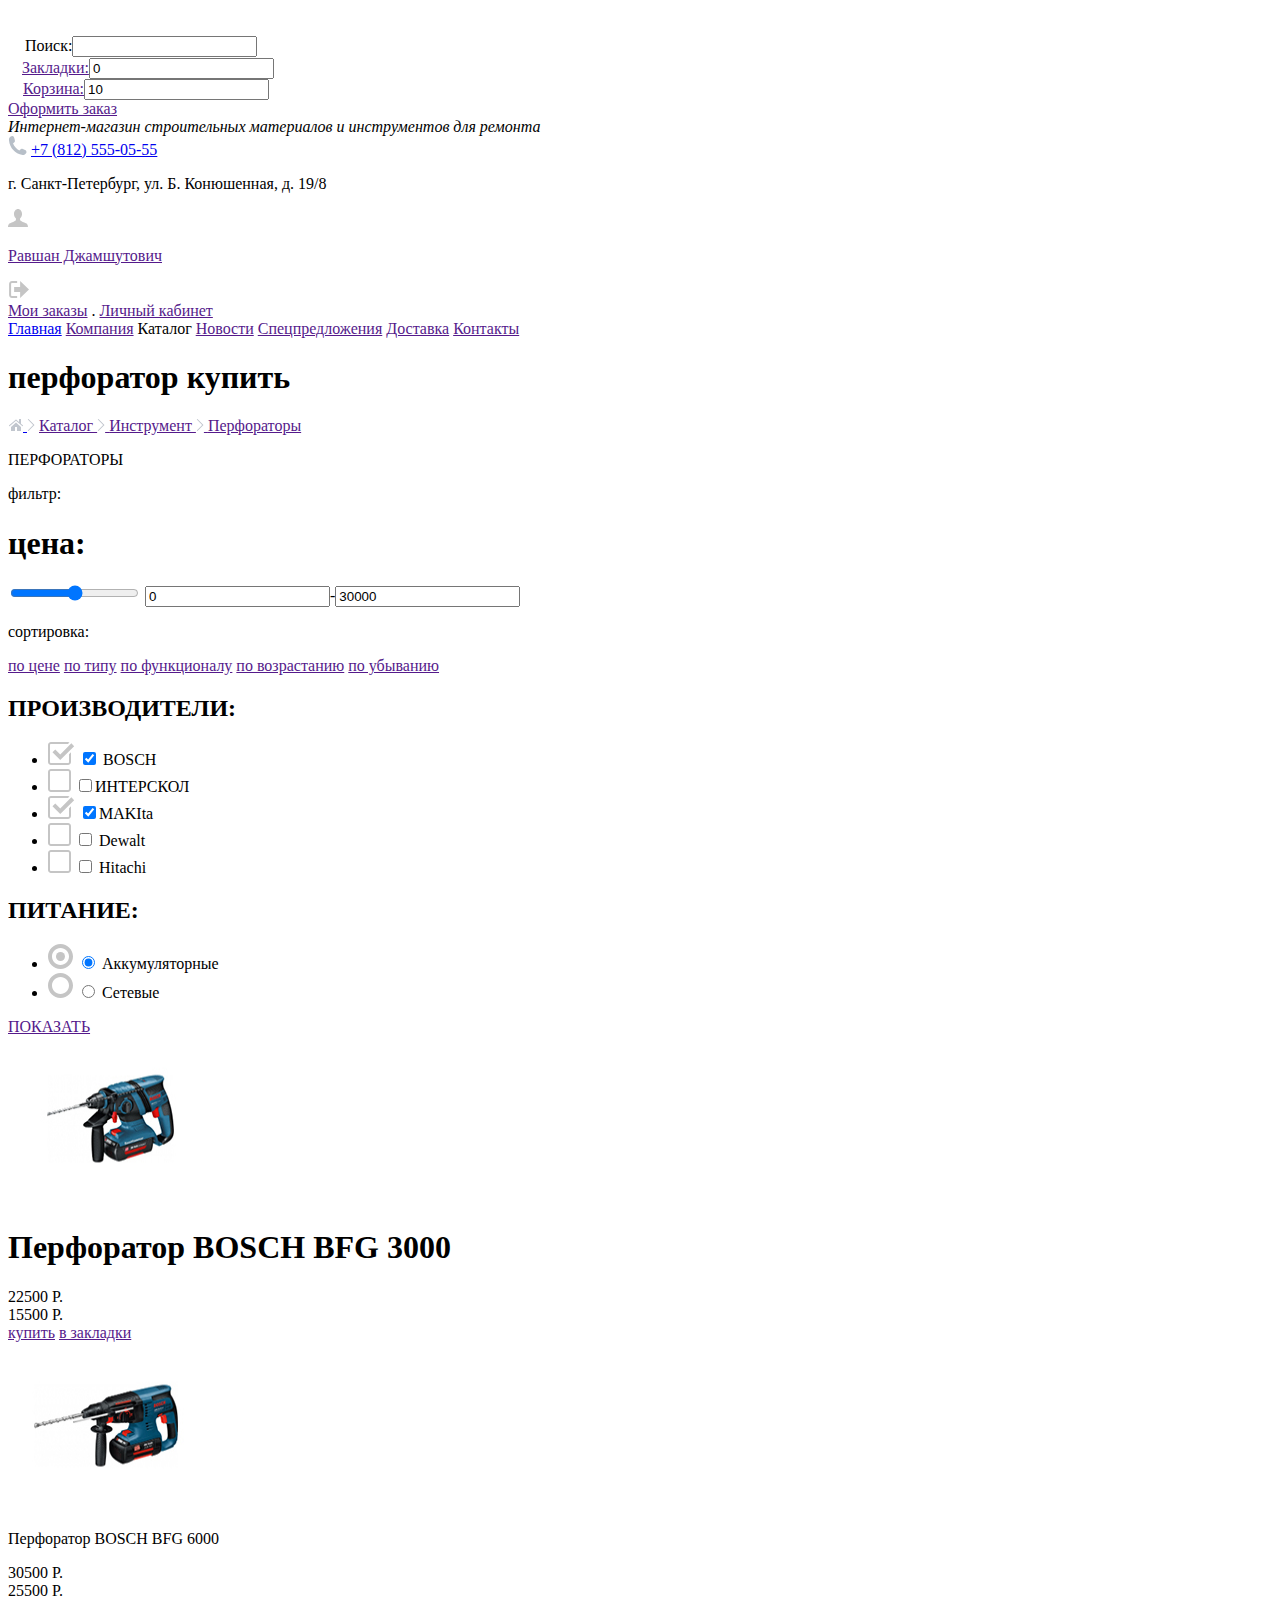
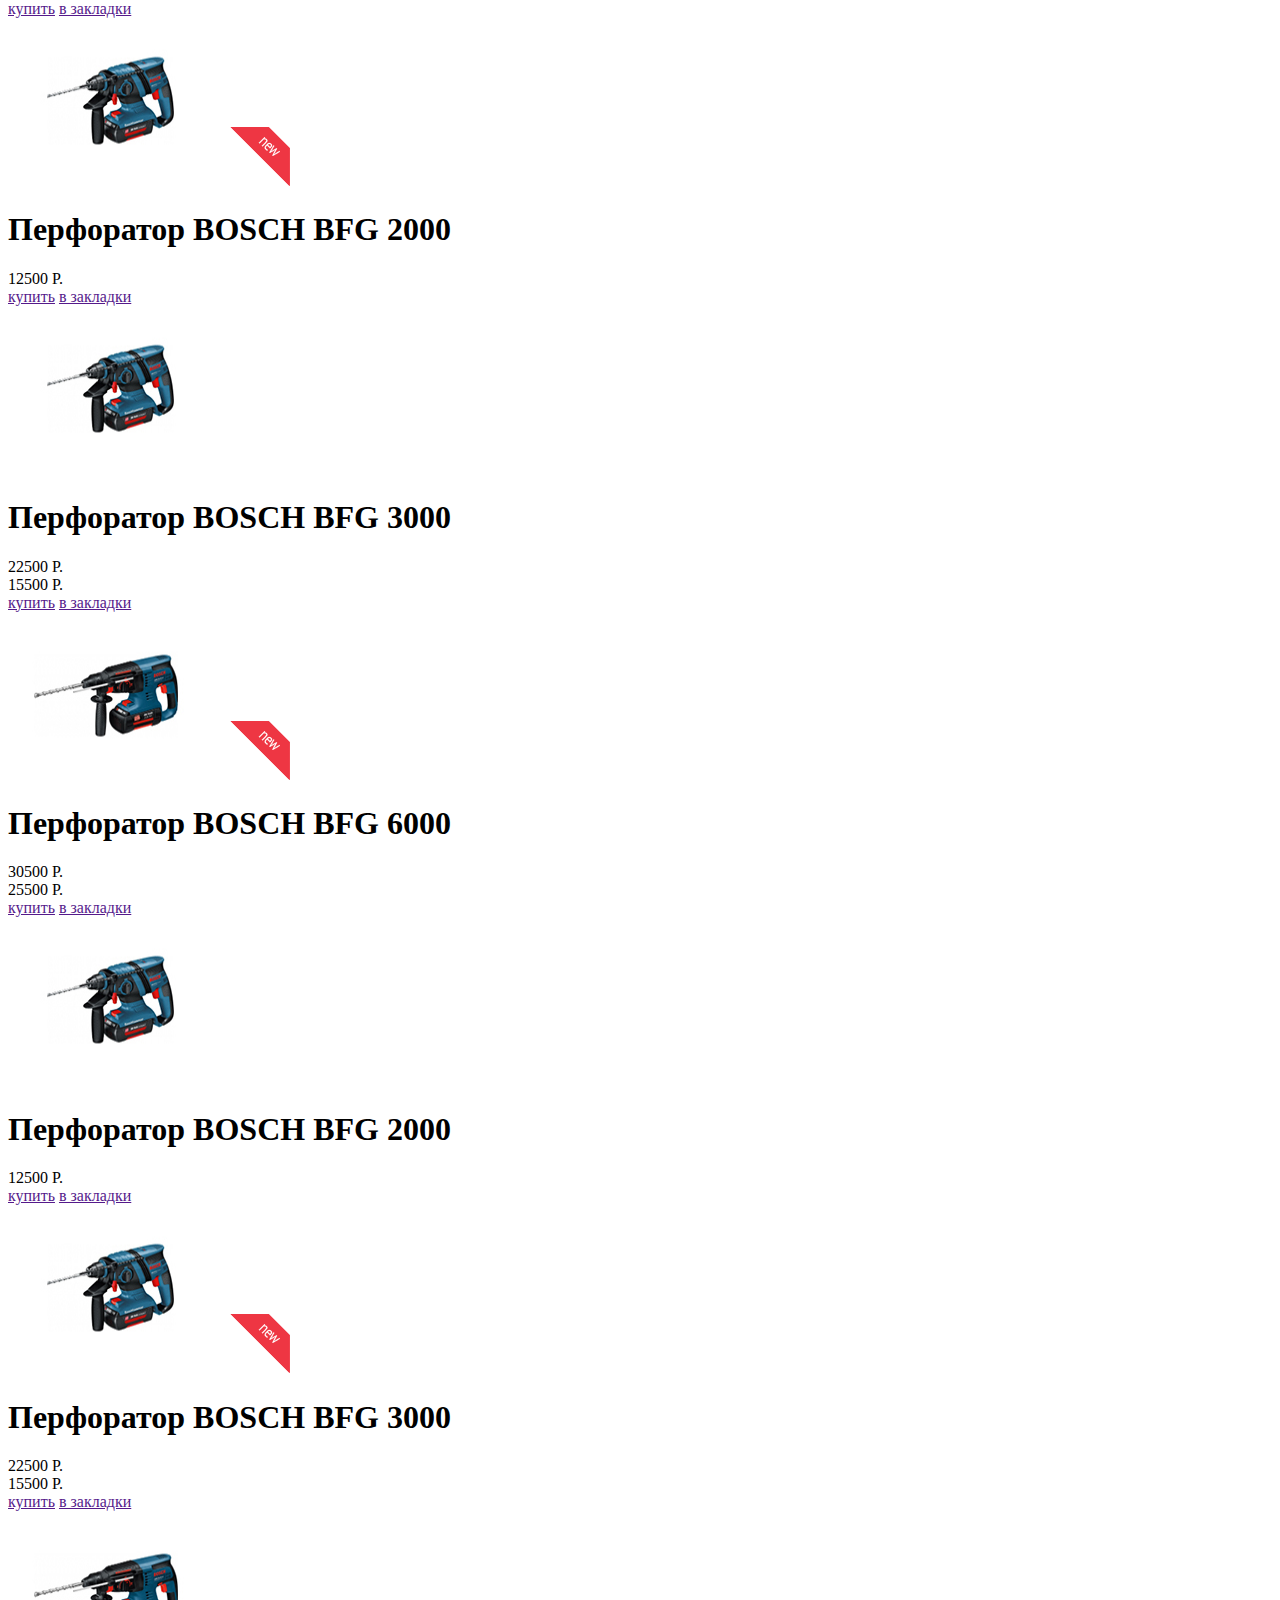
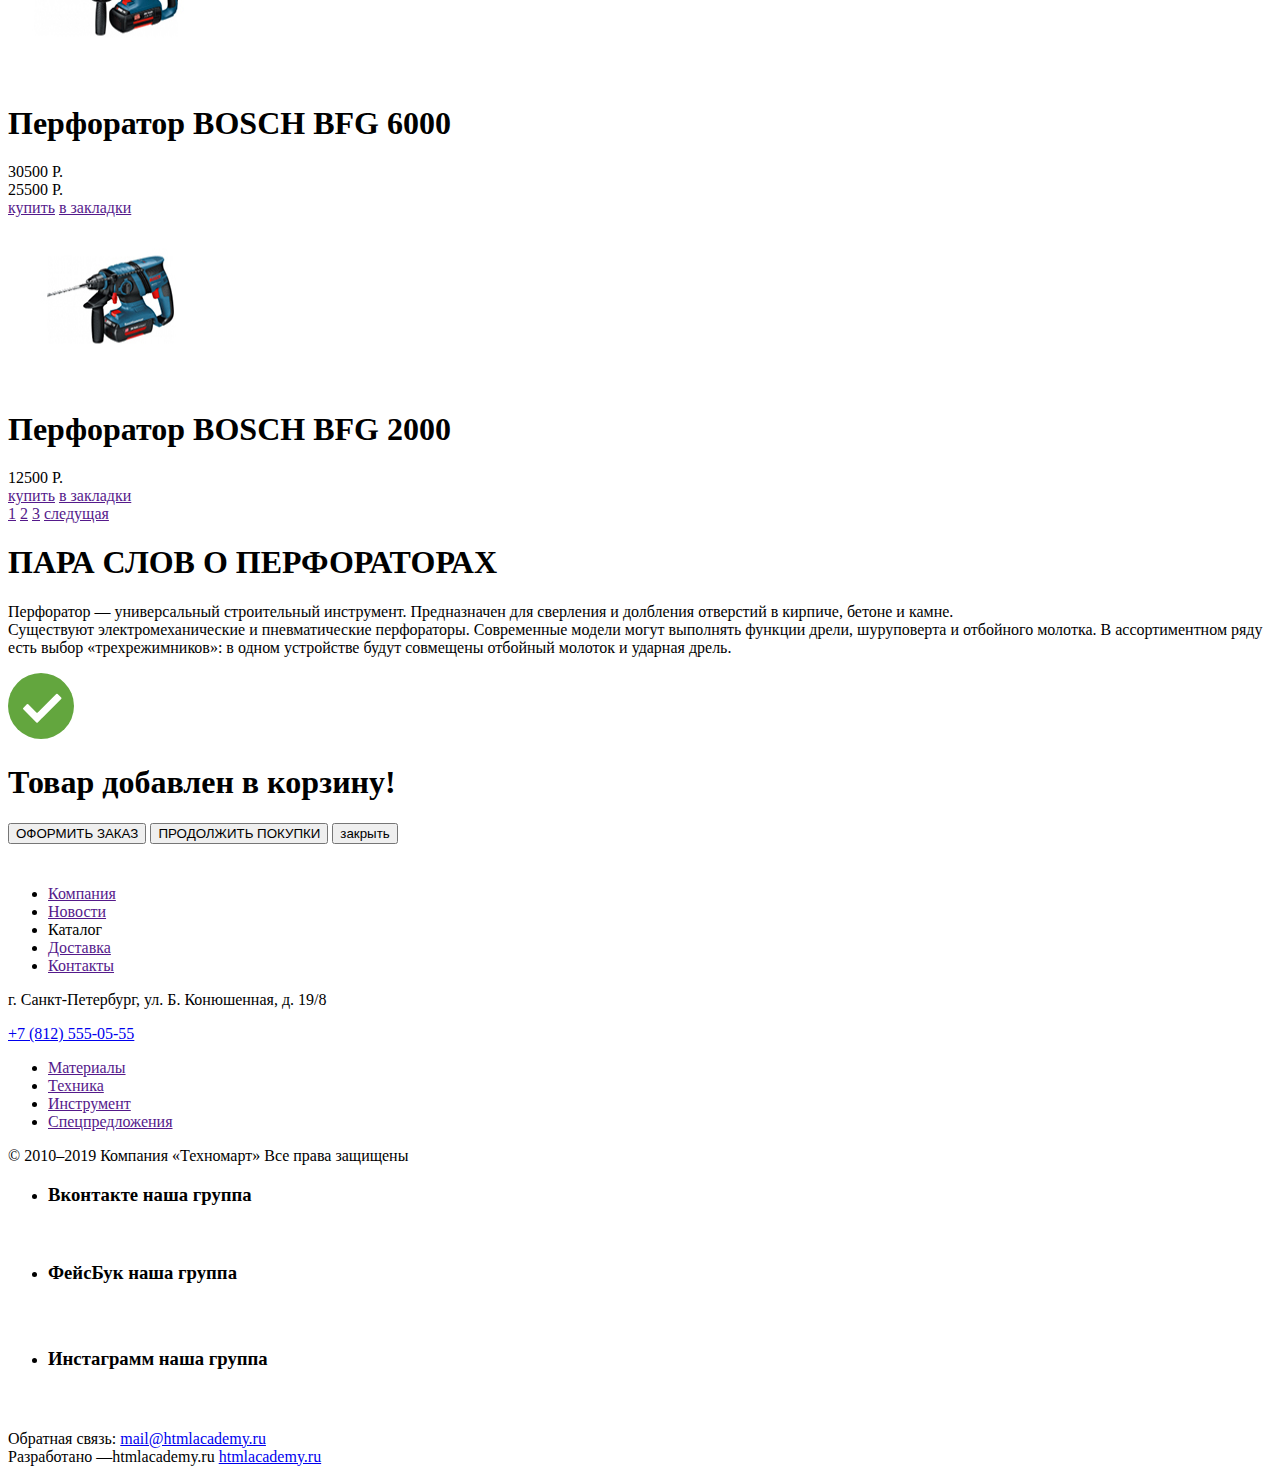
==== commit 3688e142: "Полная разметка версия" ====
--- a/catalog.html
+++ b/catalog.html
@@ -1,350 +1,443 @@
 <!DOCTYPE html>
 <html lang="ru">
-  <head>
-    <meta charset="utf-8">
-    <title>Техномарт-Каталог</title>
-  </head>
-  <body>
-      <header>
-          <!--Верхнее меню хедера-->
-          <div>
-              <!--Логотип-->
-             <a href="./index.html">
-                   <svg xmlns="http://www.w3.org/2000/svg" xmlns:xlink="http://www.w3.org/1999/xlink" preserveAspectRatio="xMidYMid" width="136.5" height="21.59" viewBox="0 0 136.5 21.59">
-                   <defs>
-                    <style>
-                     .cls-1 {
-                       fill: #fff;
-                       fill-rule: evenodd;
-                     }
-                    </style>
-                   </defs>
-                     <path d="M131.694,2.397 L131.694,21.297 L128.994,21.297 L128.994,2.397 L124.194,2.397 L124.194,0.297 L136.494,0.297 L136.494,2.397 L131.694,2.397 ZM121.299,13.512 C120.829,14.102 120.239,14.522 119.529,14.772 C118.819,15.022 117.974,15.147 116.994,15.147 C116.534,15.147 116.014,15.117 115.434,15.057 C114.854,14.997 114.374,14.927 113.994,14.847 L113.994,21.297 L111.294,21.297 L111.294,0.597 C112.054,0.377 112.819,0.222 113.589,0.132 C114.359,0.042 115.194,-0.003 116.094,-0.003 C117.294,-0.003 118.314,0.122 119.154,0.372 C119.994,0.622 120.674,1.037 121.194,1.617 C121.714,2.197 122.094,2.967 122.334,3.927 C122.574,4.887 122.694,6.077 122.694,7.497 C122.694,8.957 122.579,10.177 122.349,11.157 C122.119,12.137 121.769,12.922 121.299,13.512 ZM119.769,4.797 C119.619,4.077 119.384,3.507 119.064,3.087 C118.744,2.667 118.339,2.372 117.849,2.202 C117.359,2.032 116.774,1.947 116.094,1.947 L113.994,1.947 L113.994,13.047 L116.094,13.047 C116.774,13.047 117.359,12.962 117.849,12.792 C118.339,12.622 118.744,12.327 119.064,11.907 C119.384,11.487 119.619,10.917 119.769,10.197 C119.919,9.477 119.994,8.577 119.994,7.497 C119.994,6.417 119.919,5.517 119.769,4.797 ZM104.544,15.897 L98.544,15.897 L97.194,21.297 L94.494,21.297 L99.594,0.297 L103.494,0.297 L108.594,21.297 L105.894,21.297 L104.544,15.897 ZM101.604,3.297 L101.484,3.297 L98.994,13.797 L104.094,13.797 L101.604,3.297 ZM88.644,5.697 L88.494,5.697 L84.144,18.597 L81.444,18.597 L77.094,5.697 L76.944,5.697 L76.044,21.297 L73.344,21.297 L74.544,0.297 L77.844,0.297 L82.734,14.697 L82.854,14.697 L87.744,0.297 L91.044,0.297 L92.244,21.297 L89.544,21.297 L88.644,5.697 ZM68.484,19.347 C67.924,20.167 67.249,20.747 66.459,21.087 C65.669,21.427 64.764,21.597 63.744,21.597 C62.724,21.597 61.819,21.427 61.029,21.087 C60.239,20.747 59.564,20.167 59.004,19.347 C58.444,18.527 58.019,17.422 57.729,16.032 C57.439,14.642 57.294,12.897 57.294,10.797 C57.294,8.697 57.439,6.952 57.729,5.562 C58.019,4.172 58.444,3.067 59.004,2.247 C59.564,1.427 60.239,0.847 61.029,0.507 C61.819,0.167 62.724,-0.003 63.744,-0.003 C64.764,-0.003 65.669,0.167 66.459,0.507 C67.249,0.847 67.924,1.427 68.484,2.247 C69.044,3.067 69.469,4.172 69.759,5.562 C70.049,6.952 70.194,8.697 70.194,10.797 C70.194,12.897 70.049,14.642 69.759,16.032 C69.469,17.422 69.044,18.527 68.484,19.347 ZM67.179,6.357 C66.969,5.197 66.694,4.277 66.354,3.597 C66.014,2.917 65.614,2.447 65.154,2.187 C64.694,1.927 64.224,1.797 63.744,1.797 C63.264,1.797 62.794,1.927 62.334,2.187 C61.874,2.447 61.474,2.917 61.134,3.597 C60.794,4.277 60.519,5.197 60.309,6.357 C60.099,7.517 59.994,8.997 59.994,10.797 C59.994,12.597 60.099,14.077 60.309,15.237 C60.519,16.397 60.794,17.317 61.134,17.997 C61.474,18.677 61.874,19.147 62.334,19.407 C62.794,19.667 63.264,19.797 63.744,19.797 C64.224,19.797 64.694,19.667 65.154,19.407 C65.614,19.147 66.014,18.677 66.354,17.997 C66.694,17.317 66.969,16.397 67.179,15.237 C67.389,14.077 67.494,12.597 67.494,10.797 C67.494,8.997 67.389,7.517 67.179,6.357 ZM50.994,11.697 L44.694,11.697 L44.694,21.297 L41.994,21.297 L41.994,0.297 L44.694,0.297 L44.694,9.597 L50.994,9.597 L50.994,0.297 L53.694,0.297 L53.694,21.297 L50.994,21.297 L50.994,11.697 ZM36.745,21.297 L32.995,12.297 L29.245,21.297 L26.545,21.297 L31.045,10.497 L26.995,0.297 L29.695,0.297 L32.995,8.697 L36.295,0.297 L38.995,0.297 L34.945,10.497 L39.445,21.297 L36.745,21.297 ZM14.695,0.297 L24.895,0.297 L24.895,2.397 L17.395,2.397 L17.395,9.297 L23.995,9.297 L23.995,11.397 L17.395,11.397 L17.395,19.197 L24.895,19.197 L24.895,21.297 L14.695,21.297 L14.695,0.297 ZM7.495,21.297 L4.795,21.297 L4.795,2.397 L-0.005,2.397 L-0.005,0.297 L12.295,0.297 L12.295,2.397 L7.495,2.397 L7.495,21.297 Z" class="cls-1"/>
-                   </svg>
-                </a>
-                <!--Форма поиска-->
-                <div>
-                  <svg xmlns="http://www.w3.org/2000/svg" width="17" height="17" viewBox="0 0 17 17"><path fill="#ffffff" d="M17 15.586l-3.542-3.542A7.465 7.465 0 0 0 15 7.5 7.5 7.5 0 1 0 7.5 15c1.71 0 3.282-.579 4.544-1.542L15.586 17 17 15.586zM2 7.5C2 4.467 4.467 2 7.5 2 10.532 2 13 4.467 13 7.5c0 3.032-2.468 5.5-5.5 5.5A5.506 5.506 0 0 1 2 7.5z"/>
-                  </svg>Поиск:
-                </div>
-                <!--Форма отображения закладок-->
-                <div>
-                  <svg xmlns="http://www.w3.org/2000/svg" width="14" height="16" viewBox="0 0 14 16">
-                   <path fill="#ffffff" d="M14 15c0 .55-.368.741-.818.426l-5.363-3.765c-.45-.315-1.187-.315-1.637 0L.818 15.426C.368 15.741 0 15.55 0 15V1c0-.55.45-1 1-1h12c.55 0 1 .45 1 1v14z"/>
-                  </svg>Закладки:0
-                </div>
-                <!--Форма отображения Корзины-->
-                <div>
-                  <svg xmlns="http://www.w3.org/2000/svg" width="15" height="15" viewBox="0 0 15 15"><circle fill="#ffffff" cx="4.5" cy="13.5" r="1.5"/><circle fill="#ffffff" cx="12.5" cy="13.5" r="1.5"/><path fill="#ffffff" d="M15 2H4.07l-.422-2H0v2h2.031l1.985 9H15V9H9.441L15 6.951z"/>
-                  </svg>Корзина:0
-                </div>
-                <a href="">Оформить заказ</a>
-              </div>
-          <!-- среднняя часть хедера -->
-          <div>
-                <i>Интернет-магазин
-                строительных материалов
-                и инструментов для ремонта
-                </i>
-              <div>
-               <svg xmlns="http://www.w3.org/2000/svg" width="19" height="19" viewBox="0 0 19 19">
-                 <path fill="#B7BFC8" d="M15.572 18.985h-.941c-4.129-.488-7.157-2.408-9.359-4.864C3.062 11.66 1.318 8.492.978 4.228V3.084c.078-.774.459-1.304.898-1.757C2.425.766 3.25.044 4.002.019c.554-.018 1.5.38 1.879.899.329.446.504 1.339.656 2.003.154.671.505 1.643.408 2.289-.148 1.007-1.487 1.434-1.879 2.166 1.307 3.135 3.443 5.439 6.293 7.031.715-.392 1.346-1.572 2.332-1.595.359-.009.818.178 1.184.286.402.121.75.275 1.104.408.596.224 1.648.521 2.004 1.021.365.513.57 1.356.49 1.879-.164 1.041-1.879 2.197-2.901 2.579z"/>
-                </svg>
-                <a href="tel:+78125550555">+7 (812) 555-05-55</a>
-              </div>
-              <span>
-                 г. Санкт-Петербург, ул. Б. Конюшенная, д. 19/8
-              </span>
-              <a href="">
-                <!--icon user -->
-                <svg xmlns="http://www.w3.org/2000/svg" width="20" height="18" viewBox="0 0 20 18"><path fill="#c5c5c5" d="M17.881 14.166c-2.144-.735-4.256-1.666-5.207-2.39-.657-.501-.77-1.618-.517-2.415 1.118-.903 1.864-2.477 1.864-4.278C14.021 2.276 12.221 0 10 0S5.979 2.276 5.979 5.083c0 1.801.746 3.374 1.863 4.277.253.798.141 1.915-.517 2.416-.95.724-3.063 1.654-5.207 2.39S0 18 0 18h20s.025-3.099-2.119-3.834z"/>
-                </svg>
-              </a>
-                  Равшан Джамшутович
-              <a  href="">
-                <!--icon exit -->
+<head>
+<meta charset="utf-8">
+<title>Техномарт-Каталог</title>
+</head>
+<body>
+  <header>
+<!---------------------------------Верхнее меню хедера----------------------------------->
+     <div>
+<!----------------------------------------------Логотип-------------------------------------------------->
+         <a href="./index.html">
+           <svg xmlns="http://www.w3.org/2000/svg" xmlns:xlink="http://www.w3.org/1999/xlink" preserveAspectRatio="xMidYMid" width="136.5" height="21.59" viewBox="0 0 136.5 21.59">
+           <defs>
+           <style>
+             .cls-1 {
+             fill: #fff;
+             fill-rule: evenodd;
+             }
+           </style>
+           </defs>
+           <path d="M131.694,2.397 L131.694,21.297 L128.994,21.297 L128.994,2.397 L124.194,2.397 L124.194,0.297 L136.494,0.297 L136.494,2.397 L131.694,2.397 ZM121.299,13.512 C120.829,14.102 120.239,14.522 119.529,14.772 C118.819,15.022 117.974,15.147 116.994,15.147 C116.534,15.147 116.014,15.117 115.434,15.057 C114.854,14.997 114.374,14.927 113.994,14.847 L113.994,21.297 L111.294,21.297 L111.294,0.597 C112.054,0.377 112.819,0.222 113.589,0.132 C114.359,0.042 115.194,-0.003 116.094,-0.003 C117.294,-0.003 118.314,0.122 119.154,0.372 C119.994,0.622 120.674,1.037 121.194,1.617 C121.714,2.197 122.094,2.967 122.334,3.927 C122.574,4.887 122.694,6.077 122.694,7.497 C122.694,8.957 122.579,10.177 122.349,11.157 C122.119,12.137 121.769,12.922 121.299,13.512 ZM119.769,4.797 C119.619,4.077 119.384,3.507 119.064,3.087 C118.744,2.667 118.339,2.372 117.849,2.202 C117.359,2.032 116.774,1.947 116.094,1.947 L113.994,1.947 L113.994,13.047 L116.094,13.047 C116.774,13.047 117.359,12.962 117.849,12.792 C118.339,12.622 118.744,12.327 119.064,11.907 C119.384,11.487 119.619,10.917 119.769,10.197 C119.919,9.477 119.994,8.577 119.994,7.497 C119.994,6.417 119.919,5.517 119.769,4.797 ZM104.544,15.897 L98.544,15.897 L97.194,21.297 L94.494,21.297 L99.594,0.297 L103.494,0.297 L108.594,21.297 L105.894,21.297 L104.544,15.897 ZM101.604,3.297 L101.484,3.297 L98.994,13.797 L104.094,13.797 L101.604,3.297 ZM88.644,5.697 L88.494,5.697 L84.144,18.597 L81.444,18.597 L77.094,5.697 L76.944,5.697 L76.044,21.297 L73.344,21.297 L74.544,0.297 L77.844,0.297 L82.734,14.697 L82.854,14.697 L87.744,0.297 L91.044,0.297 L92.244,21.297 L89.544,21.297 L88.644,5.697 ZM68.484,19.347 C67.924,20.167 67.249,20.747 66.459,21.087 C65.669,21.427 64.764,21.597 63.744,21.597 C62.724,21.597 61.819,21.427 61.029,21.087 C60.239,20.747 59.564,20.167 59.004,19.347 C58.444,18.527 58.019,17.422 57.729,16.032 C57.439,14.642 57.294,12.897 57.294,10.797 C57.294,8.697 57.439,6.952 57.729,5.562 C58.019,4.172 58.444,3.067 59.004,2.247 C59.564,1.427 60.239,0.847 61.029,0.507 C61.819,0.167 62.724,-0.003 63.744,-0.003 C64.764,-0.003 65.669,0.167 66.459,0.507 C67.249,0.847 67.924,1.427 68.484,2.247 C69.044,3.067 69.469,4.172 69.759,5.562 C70.049,6.952 70.194,8.697 70.194,10.797 C70.194,12.897 70.049,14.642 69.759,16.032 C69.469,17.422 69.044,18.527 68.484,19.347 ZM67.179,6.357 C66.969,5.197 66.694,4.277 66.354,3.597 C66.014,2.917 65.614,2.447 65.154,2.187 C64.694,1.927 64.224,1.797 63.744,1.797 C63.264,1.797 62.794,1.927 62.334,2.187 C61.874,2.447 61.474,2.917 61.134,3.597 C60.794,4.277 60.519,5.197 60.309,6.357 C60.099,7.517 59.994,8.997 59.994,10.797 C59.994,12.597 60.099,14.077 60.309,15.237 C60.519,16.397 60.794,17.317 61.134,17.997 C61.474,18.677 61.874,19.147 62.334,19.407 C62.794,19.667 63.264,19.797 63.744,19.797 C64.224,19.797 64.694,19.667 65.154,19.407 C65.614,19.147 66.014,18.677 66.354,17.997 C66.694,17.317 66.969,16.397 67.179,15.237 C67.389,14.077 67.494,12.597 67.494,10.797 C67.494,8.997 67.389,7.517 67.179,6.357 ZM50.994,11.697 L44.694,11.697 L44.694,21.297 L41.994,21.297 L41.994,0.297 L44.694,0.297 L44.694,9.597 L50.994,9.597 L50.994,0.297 L53.694,0.297 L53.694,21.297 L50.994,21.297 L50.994,11.697 ZM36.745,21.297 L32.995,12.297 L29.245,21.297 L26.545,21.297 L31.045,10.497 L26.995,0.297 L29.695,0.297 L32.995,8.697 L36.295,0.297 L38.995,0.297 L34.945,10.497 L39.445,21.297 L36.745,21.297 ZM14.695,0.297 L24.895,0.297 L24.895,2.397 L17.395,2.397 L17.395,9.297 L23.995,9.297 L23.995,11.397 L17.395,11.397 L17.395,19.197 L24.895,19.197 L24.895,21.297 L14.695,21.297 L14.695,0.297 ZM7.495,21.297 L4.795,21.297 L4.795,2.397 L-0.005,2.397 L-0.005,0.297 L12.295,0.297 L12.295,2.397 L7.495,2.397 L7.495,21.297 Z" class="cls-1"/>
+           </svg>
+         </a>
+<!-----------------------------------------поиск------------------------------------------------->
+         <div>
+           <!---------- иконка поиска--------->
+           <svg xmlns="http://www.w3.org/2000/svg" width="17" height="17" viewBox="0 0 17 17"><path fill="#ffffff" d="M17 15.586l-3.542-3.542A7.465 7.465 0 0 0 15 7.5 7.5 7.5 0 1 0 7.5 15c1.71 0 3.282-.579 4.544-1.542L15.586 17 17 15.586zM2 7.5C2 4.467 4.467 2 7.5 2 10.532 2 13 4.467 13 7.5c0 3.032-2.468 5.5-5.5 5.5A5.506 5.506 0 0 1 2 7.5z"/>
+           </svg>Поиск:<input type="search">
+         </div>
+<!----------------------------------------закладки---------------------------------------------->
+         <div>
+           <a href="">
+           <!-- иконка закладок-->
+           <svg xmlns="http://www.w3.org/2000/svg" width="14" height="16" viewBox="0 0 14 16">
+           <path fill="#ffffff" d="M14 15c0 .55-.368.741-.818.426l-5.363-3.765c-.45-.315-1.187-.315-1.637 0L.818 15.426C.368 15.741 0 15.55 0 15V1c0-.55.45-1 1-1h12c.55 0 1 .45 1 1v14z"/>
+           </svg>Закладки:</a><input type="text" value="0">
+         </div>
+<!----------------------------------------Корзина------------------------------------------------------->
+         <div>
+           <a href="">
+           <!-----------иконка Корзины-------->
+           <svg xmlns="http://www.w3.org/2000/svg" width="15" height="15" viewBox="0 0 15 15"><circle fill="#ffffff" cx="4.5" cy="13.5" r="1.5"/><circle fill="#ffffff" cx="12.5" cy="13.5" r="1.5"/><path fill="#ffffff" d="M15 2H4.07l-.422-2H0v2h2.031l1.985 9H15V9H9.441L15 6.951z"/>
+           </svg>Корзина:</a><input type="text" value="10">
+         </div>
+<!---------------------------------------оформление заказа-------------------------------------------->
+         <a href="">Оформить заказ</a>
+     </div>
+        
+<!------------------------------------- СРЕДНЯЯ ЧАСТЬ ХЕДЕРА ------------------------------->
+     <div>
+         <i>Интернет-магазин строительных материалов и инструментов для ремонта </i>
+         <!--------------------------контактная информация------------------------------------>
+         <div>
+           <!------------ иконка телефона ------------------------>
+           <svg xmlns="http://www.w3.org/2000/svg" width="19" height="19" viewBox="0 0 19 19">
+            <path fill="#B7BFC8" d="M15.572 18.985h-.941c-4.129-.488-7.157-2.408-9.359-4.864C3.062 11.66 1.318 8.492.978 4.228V3.084c.078-.774.459-1.304.898-1.757C2.425.766 3.25.044 4.002.019c.554-.018 1.5.38 1.879.899.329.446.504 1.339.656 2.003.154.671.505 1.643.408 2.289-.148 1.007-1.487 1.434-1.879 2.166 1.307 3.135 3.443 5.439 6.293 7.031.715-.392 1.346-1.572 2.332-1.595.359-.009.818.178 1.184.286.402.121.75.275 1.104.408.596.224 1.648.521 2.004 1.021.365.513.57 1.356.49 1.879-.164 1.041-1.879 2.197-2.901 2.579z"/>
+           </svg>
+           <a href="tel:+78125550555">+7 (812) 555-05-55</a>
+         </div>
+         <p>г. Санкт-Петербург, ул. Б. Конюшенная, д. 19/8</p>
+<!-----------------------------------------МЕНЮ ПОЛЬЗОВАТЕЛЯ----------------------------------------------->
+              
+<!----------------------------------------------логин------------------------------------------------->
+         <div>
+           <a href="">
+            <!-----------------иконка входа ----------------------------------->
+            <svg xmlns="http://www.w3.org/2000/svg" width="20" height="18" viewBox="0 0 20 18"><path fill="#c5c5c5" d="M17.881 14.166c-2.144-.735-4.256-1.666-5.207-2.39-.657-.501-.77-1.618-.517-2.415 1.118-.903 1.864-2.477 1.864-4.278C14.021 2.276 12.221 0 10 0S5.979 2.276 5.979 5.083c0 1.801.746 3.374 1.863 4.277.253.798.141 1.915-.517 2.416-.95.724-3.063 1.654-5.207 2.39S0 18 0 18h20s.025-3.099-2.119-3.834z"/>
+            </svg>
+            <p> Равшан Джамшутович </p>
+           </a>
+<!-------------------------------------------выход------------------------------------------------->
+           <a  href="">
+                <!--иконка выхода -->
                 <svg xmlns="http://www.w3.org/2000/svg" width="21" height="17" viewBox="0 0 21 17">
                     <g fill="#c5c5c5"><path fill="#c5c5c5" d="M21 8.5L12.125 0v6h-6v5h6v6z"/>
                     <path fill="#c5c5c5" d="M3.106 13.952V3.048c.018-.376.171-1.057 1.01-1.057h5.027V0H4.116C1.938 0 1.112 1.81 1.087 3.027v10.946C1.112 15.189 1.938 17 4.116 17h5.027v-1.99H4.116c-.839 0-.992-.683-1.01-1.058z"/>
                     </g>
                 </svg>
-              </a>
-              <a  href="">Мои заказы</a>
-              <a  href="">Личный кабинет</a>
-          </div>
-          <!-- Нижнее меню хедера -->
-          <nav>
-              <a href="./index.html">Главная</a>
-              <a href="">Компания</a>
-              <a>Каталог</a>
-              <a href="">Новости</a>
-              <a href="">Спецпредложения</a>
-              <a href="">Доставка</a>
-              <a href="">Контакты</a>
-          </nav>
-      </header>
-      <main><!--хлебные крошки -->
-          <div>
-            <!--на главную -->
-              <a href="./index.html">
-               <svg xmlns="http://www.w3.org/2000/svg" width="15" height="12" viewBox="0 0 15 12">
-                   <g fill="#C1C6CE">
-                       <path d="M3 8v4h4V8h2v4h4V8L8 3.516z"/>
-                       <path d="M14.831 6.365L13 4.751V0h-2v2.987L8.332.635c-.02-.017-.043-.023-.064-.037a.465.465 0 0 0-.08-.047.551.551 0 0 0-.095-.024C8.062.521 8.032.515 8 .515c-.031 0-.061.006-.092.012a.46.46 0 0 0-.095.025c-.028.011-.053.029-.08.046-.021.014-.045.02-.064.037l-6.498 5.73a.501.501 0 0 0 .33.875.497.497 0 0 0 .331-.125L8 1.677l6.169 5.438a.501.501 0 0 0 .662-.75z"/>
-                   </g>
-               </svg>
-              </a>
-              <!--стрелка вправо -->
-              <svg xmlns="http://www.w3.org/2000/svg" width="8" height="12" viewBox="0 0 8 12">
-                  <path fill="#C1C6CE" d="M7.237 5.642L1.729.133a.506.506 0 1 0-.716.716L6.163 6l-5.151 5.15a.507.507 0 0 0 .716.717l5.509-5.509a.504.504 0 0 0 0-.716z"/>
-             </svg>
-             <a href="">
-              Каталог
-              <!--стрелка вправо -->
-              <svg xmlns="http://www.w3.org/2000/svg" width="8" height="12" viewBox="0 0 8 12">
-                  <path fill="#C1C6CE" d="M7.237 5.642L1.729.133a.506.506 0 1 0-.716.716L6.163 6l-5.151 5.15a.507.507 0 0 0 .716.717l5.509-5.509a.504.504 0 0 0 0-.716z"/>
-              </svg>
-             </a>
-             <a href="">
-              Инструмент
-              <!--стрелка вправо -->
-              <svg xmlns="http://www.w3.org/2000/svg" width="8" height="12" viewBox="0 0 8 12">
-                  <path fill="#C1C6CE" d="M7.237 5.642L1.729.133a.506.506 0 1 0-.716.716L6.163 6l-5.151 5.15a.507.507 0 0 0 .716.717l5.509-5.509a.504.504 0 0 0 0-.716z"/>
-              </svg>
-             </a>
-             <a href="">
-              Перфораторы
-             </a>
-         </div>
-        
-         <h1>ПЕРФОРАТОРЫ </h1><!--название-->
-        
-         <div>
-           <h2>Фильтр</h2><!--форма фильтра-->
-         </div>
-        
-         <div><!-- колонка выбора ПРОИЗВОДИТЕЛИ-->
-          
-           <h2>ПРОИЗВОДИТЕЛИ:</h2>
-           <ul>
-               <li>
-                 <svg xmlns="http://www.w3.org/2000/svg" width="27" height="23" viewBox="0 0 27 23">
-                    <path fill="#c5c5c5" d="M7.285 7.486l-2.829 2.829 7.783 7.783L26.171 4.166l-2.828-2.829-11.104 11.102z"/>
-                    <path fill="#c5c5c5" d="M21 20c0 .542-.458 1-1 1H3c-.542 0-1-.458-1-1V3c0-.542.458-1 1-1h16.908L21.493.415A2.96 2.96 0 0 0 20 0H3C1.35 0 0 1.35 0 3v17c0 1.65 1.35 3 3 3h17c1.65 0 3-1.35 3-3v-9.829l-2 2V20z"/>
-                 </svg>
-                    BOSCH
-               </li>
-               <li>
-                 <svg xmlns="http://www.w3.org/2000/svg" width="23" height="23" viewBox="0 0 23 23">
-                     <path fill="#c5c5c5" d="M20 2c.542 0 1 .458 1 1v17c0 .542-.458 1-1 1H3c-.542 0-1-.458-1-1V3c0-.542.458-1 1-1h17m0-2H3C1.35 0 0 1.35 0 3v17c0 1.65 1.35 3 3 3h17c1.65 0 3-1.35 3-3V3c0-1.65-1.35-3-3-3z"/>
-                 </svg>
-                   ИНТЕРСКОЛ
-               </li>
-               <li>
-                 <svg xmlns="http://www.w3.org/2000/svg" width="27" height="23" viewBox="0 0 27 23">
-                    <path fill="#c5c5c5" d="M7.285 7.486l-2.829 2.829 7.783 7.783L26.171 4.166l-2.828-2.829-11.104 11.102z"/>
-                    <path fill="#c5c5c5" d="M21 20c0 .542-.458 1-1 1H3c-.542 0-1-.458-1-1V3c0-.542.458-1 1-1h16.908L21.493.415A2.96 2.96 0 0 0 20 0H3C1.35 0 0 1.35 0 3v17c0 1.65 1.35 3 3 3h17c1.65 0 3-1.35 3-3v-9.829l-2 2V20z"/>
-                 </svg>
-                    MAKIta
-               </li>
-               <li>
-                 <svg xmlns="http://www.w3.org/2000/svg" width="23" height="23" viewBox="0 0 23 23">
-                    <path fill="#c5c5c5" d="M20 2c.542 0 1 .458 1 1v17c0 .542-.458 1-1 1H3c-.542 0-1-.458-1-1V3c0-.542.458-1 1-1h17m0-2H3C1.35 0 0 1.35 0 3v17c0 1.65 1.35 3 3 3h17c1.65 0 3-1.35 3-3V3c0-1.65-1.35-3-3-3z"/>
-                </svg>
-                    Dewalt
-               </li>
-               <li>
-                 <svg xmlns="http://www.w3.org/2000/svg" width="23" height="23" viewBox="0 0 23 23">
-                    <path fill="#c5c5c5" d="M20 2c.542 0 1 .458 1 1v17c0 .542-.458 1-1 1H3c-.542 0-1-.458-1-1V3c0-.542.458-1 1-1h17m0-2H3C1.35 0 0 1.35 0 3v17c0 1.65 1.35 3 3 3h17c1.65 0 3-1.35 3-3V3c0-1.65-1.35-3-3-3z"/>
-                 </svg>
-                   Hitachi
-               </li>
-            </ul>
-          
-           <h2>ПИТАНИЕ:</h2><!-- колонка выбора ПИТАНИЕ-->
-           <ul>
-              <li>
+           </a>
+         </div>
+<!----------------------------------------меню личной информации-------------------------------->
+         <div>
+           <a  href="">Мои заказы</a>
+           <span>.</span>
+           <a  href="">Личный кабинет</a>
+         </div>
+     </div>
+<!-------------------------------------Нижнее меню хедера ------------------------------>
+     <nav>
+         <a href="./index.html">Главная</a>
+         <a href="">Компания</a>
+         <a>Каталог</a>
+         <a href="">Новости</a>
+         <a href="">Спецпредложения</a>
+         <a href="">Доставка</a>
+         <a href="">Контакты</a>
+     </nav>
+  </header>
+<!---------------------------------------------------------- КОНТЕНТ---------------------------------------->
+  <main>
+     <h1 class="visually-hidden">перфоратор купить</h1>
+<!-----------------------------------ХЛЕБНЫЕ КРОШКИ ---------------------------------->
+     <div>
+         <!--на главную -->
+         <a href="/index.html">
+           <svg xmlns="http://www.w3.org/2000/svg" width="15" height="12" viewBox="0 0 15 12">
+            <g fill="#C1C6CE">
+            <path d="M3 8v4h4V8h2v4h4V8L8 3.516z"/>
+            <path d="M14.831 6.365L13 4.751V0h-2v2.987L8.332.635c-.02-.017-.043-.023-.064-.037a.465.465 0 0 0-.08-.047.551.551 0 0 0-.095-.024C8.062.521 8.032.515 8 .515c-.031 0-.061.006-.092.012a.46.46 0 0 0-.095.025c-.028.011-.053.029-.08.046-.021.014-.045.02-.064.037l-6.498 5.73a.501.501 0 0 0 .33.875.497.497 0 0 0 .331-.125L8 1.677l6.169 5.438a.501.501 0 0 0 .662-.75z"/>
+            </g>
+           </svg>
+         </a>
+         <!--стрелка вправо -->
+         <svg xmlns="http://www.w3.org/2000/svg" width="8" height="12" viewBox="0 0 8 12">
+           <path fill="#C1C6CE" d="M7.237 5.642L1.729.133a.506.506 0 1 0-.716.716L6.163 6l-5.151 5.15a.507.507 0 0 0 .716.717l5.509-5.509a.504.504 0 0 0 0-.716z"/>
+         </svg>
+         <a href="">
+         Каталог
+         <!--стрелка вправо -->
+           <svg xmlns="http://www.w3.org/2000/svg" width="8" height="12" viewBox="0 0 8 12">
+            <path fill="#C1C6CE" d="M7.237 5.642L1.729.133a.506.506 0 1 0-.716.716L6.163 6l-5.151 5.15a.507.507 0 0 0 .716.717l5.509-5.509a.504.504 0 0 0 0-.716z"/>
+           </svg>
+         </a>
+         <a href="">
+         Инструмент
+         <!--стрелка вправо -->
+           <svg xmlns="http://www.w3.org/2000/svg" width="8" height="12" viewBox="0 0 8 12">
+            <path fill="#C1C6CE" d="M7.237 5.642L1.729.133a.506.506 0 1 0-.716.716L6.163 6l-5.151 5.15a.507.507 0 0 0 .716.717l5.509-5.509a.504.504 0 0 0 0-.716z"/>
+           </svg>
+         </a>
+         <a href="">
+         Перфораторы
+         </a>
+     </div>
+<!-----------------------------название страницы--------------------------------------------->
+     <div> <p>ПЕРФОРАТОРЫ </p></div>
+<!----------------------------------ФИЛЬТРЫ------------------------------------------>
+<!-------------------------фильтр------------------------------------------>
+     <section>
+         <p>фильтр:</p>
+         <h1>цена:</h1>
+         <input type="range" min="0" max="30000">
+         <input type="text" value="0">-<input type="text" value="30000">
+     </section>
+<!-------------------------сортировка------------------------------------------>
+     <section>
+         <p>сортировка:<p>
+         <a href="">   по цене</a>
+         <a href="">   по типу</a>
+         <a href="">   по функционалу</a>
+         <a href="">   по возрастанию</a>
+         <a href="">   по убыванию</a>
+     </section>
+<!---------------------------------- колонка выбора ПРОИЗВОДИТЕЛИ-------------------------->
+     <section>
+         <h2>ПРОИЗВОДИТЕЛИ:</h2>
+         <ul>
+<!-------------------------иконка выбранной фирмы БОШ---------------------------------->
+            <li>
+                <svg xmlns="http://www.w3.org/2000/svg" width="27" height="23" viewBox="0 0 27 23">
+                <path fill="#c5c5c5" d="M7.285 7.486l-2.829 2.829 7.783 7.783L26.171 4.166l-2.828-2.829-11.104 11.102z"/>
+                <path fill="#c5c5c5" d="M21 20c0 .542-.458 1-1 1H3c-.542 0-1-.458-1-1V3c0-.542.458-1 1-1h16.908L21.493.415A2.96 2.96 0 0 0 20 0H3C1.35 0 0 1.35 0 3v17c0 1.65 1.35 3 3 3h17c1.65 0 3-1.35 3-3v-9.829l-2 2V20z"/>
+                </svg>
+                <input type="checkbox" checked> BOSCH
+            </li>
+<!-------------------------иконка  фирмы интерскол---------------------------------->
+            <li>
+                <svg xmlns="http://www.w3.org/2000/svg" width="23" height="23" viewBox="0 0 23 23">
+                <path fill="#c5c5c5" d="M20 2c.542 0 1 .458 1 1v17c0 .542-.458 1-1 1H3c-.542 0-1-.458-1-1V3c0-.542.458-1 1-1h17m0-2H3C1.35 0 0 1.35 0 3v17c0 1.65 1.35 3 3 3h17c1.65 0 3-1.35 3-3V3c0-1.65-1.35-3-3-3z"/>
+                </svg>
+                <input type="checkbox">ИНТЕРСКОЛ
+            </li>
+<!-------------------------иконка выбранной фирмы Макита---------------------------->
+            <li>
+                <svg xmlns="http://www.w3.org/2000/svg" width="27" height="23" viewBox="0 0 27 23">
+                <path fill="#c5c5c5" d="M7.285 7.486l-2.829 2.829 7.783 7.783L26.171 4.166l-2.828-2.829-11.104 11.102z"/>
+                <path fill="#c5c5c5" d="M21 20c0 .542-.458 1-1 1H3c-.542 0-1-.458-1-1V3c0-.542.458-1 1-1h16.908L21.493.415A2.96 2.96 0 0 0 20 0H3C1.35 0 0 1.35 0 3v17c0 1.65 1.35 3 3 3h17c1.65 0 3-1.35 3-3v-9.829l-2 2V20z"/>
+                </svg>
+                <input type="checkbox" checked>MAKIta
+            </li>
+<!-------------------------иконка  фирмы Дэволт---------------------------------->
+            <li>
+                <svg xmlns="http://www.w3.org/2000/svg" width="23" height="23" viewBox="0 0 23 23">
+                <path fill="#c5c5c5" d="M20 2c.542 0 1 .458 1 1v17c0 .542-.458 1-1 1H3c-.542 0-1-.458-1-1V3c0-.542.458-1 1-1h17m0-2H3C1.35 0 0 1.35 0 3v17c0 1.65 1.35 3 3 3h17c1.65 0 3-1.35 3-3V3c0-1.65-1.35-3-3-3z"/>
+                </svg>
+                <input type="checkbox"> Dewalt
+            </li>
+<!-------------------------иконка  фирмы хитачи---------------------------------->
+            <li>
+                <svg xmlns="http://www.w3.org/2000/svg" width="23" height="23" viewBox="0 0 23 23">
+                <path fill="#c5c5c5" d="M20 2c.542 0 1 .458 1 1v17c0 .542-.458 1-1 1H3c-.542 0-1-.458-1-1V3c0-.542.458-1 1-1h17m0-2H3C1.35 0 0 1.35 0 3v17c0 1.65 1.35 3 3 3h17c1.65 0 3-1.35 3-3V3c0-1.65-1.35-3-3-3z"/>
+                </svg>
+                <input type="checkbox"> Hitachi
+            </li>
+         </ul>
+     </section>
+<!------------------------------ колонка выбора ПИТАНИЕ---------------------------------->
+     <section>
+         <h2>ПИТАНИЕ:</h2>
+         <ul>
+<!-------------------------иконка  выбранного типа аккумуляторные----------------------------->
+            <li>
                 <svg xmlns="http://www.w3.org/2000/svg" width="25" height="25" viewBox="0 0 25 25">
-                    <path fill="#c5c5c5" d="M12.5 4c4.687 0 8.5 3.813 8.5 8.5 0 4.687-3.813 8.5-8.5 8.5C7.813 21 4 17.187 4 12.5 4 7.813 7.813 4 12.5 4m0-4C5.597 0 0 5.597 0 12.5S5.597 25 12.5 25 25 19.403 25 12.5 19.403 0 12.5 0z"/>
-                    <circle fill="#c5c5c5" cx="12.5" cy="12.5" r="4.5"/>
-                </svg>
-                  Аккумуляторные
-              </li>
-              <li>
+                <path fill="#c5c5c5" d="M12.5 4c4.687 0 8.5 3.813 8.5 8.5 0 4.687-3.813 8.5-8.5 8.5C7.813 21 4 17.187 4 12.5 4 7.813 7.813 4 12.5 4m0-4C5.597 0 0 5.597 0 12.5S5.597 25 12.5 25 25 19.403 25 12.5 19.403 0 12.5 0z"/>
+                <circle fill="#c5c5c5" cx="12.5" cy="12.5" r="4.5"/>
+                </svg>
+                <input type="radio" checked> Аккумуляторные
+            </li>
+<!-------------------------иконка  типа сетевые----------------------------->
+            <li>
                 <svg xmlns="http://www.w3.org/2000/svg" width="25" height="25" viewBox="0 0 25 25">
-                    <path fill="#c5c5c5" d="M12.5 4c4.687 0 8.5 3.813 8.5 8.5 0 4.687-3.813 8.5-8.5 8.5C7.813 21 4 17.187 4 12.5 4 7.813 7.813 4 12.5 4m0-4C5.597 0 0 5.597 0 12.5S5.597 25 12.5 25 25 19.403 25 12.5 19.403 0 12.5 0z"/>
-                </svg>
-                  Сетевые
-              </li>
-           </ul>
-        <button>ПОКАЗАТЬ</button>
-       </div>
-       <section><!--каталог товаров-->
-           <div> <!--окно товара 1-->
-               <img src="img/content/Bosch_BFG_3000.jpg" alt=" аккумкляторный перформатор Bosch_BFG_3000, средних размеров, с переключателем режима сверления, перфорирования и отбойный молоток. Фирменной раскрасски синего цвета и красными буквами">
-              <p>Перфоратор BOSCH BFG 3000</p>
-              <del> 22500 Р.</del>
-              <p>15500 Р.</p>
-           </div>
-           <div>
-               <a href="">купить</a>
-               <a href="">в закладки</a>
-           </div>
-           <!--окно окно товара 2-->
-           <div>
-               <img src="img/content/Bosh_BFG_6000.jpg" alt="аккумкляторный перформатор Bosch_BFG_6000,  Большого размера, с переключателем режима сверления, перфорирования и отбойный молоток. Фирменной раскрасски синего цвета и красными буквами">
-               <p>Перфоратор BOSCH BFG 6000</p>
-               <del>30500 Р.</del>
-               <p>25500 Р.<p>
-           </div>
-           <div>
-               <a href="">купить</a>
-               <a href="">в закладки</a>
-           </div>
-           <!--окно окно товара 3-->
-           <div>
-               <img src="img/content/Bosh_BFG_2000.jpg" alt="аккумкляторный перформатор Bosch_BFG_2000,  Большого размера, с переключателем режима сверления, перфорирования и отбойный молоток. Фирменной раскрасски синего цвета и красными буквами">
-               <img src="img/new.png" alt="тоавр новинка">
-               <p>Перфоратор BOSCH BFG 2000</p>
-               <p>12500 Р."</p>
-           </div>
-           <div>
-               <a href="">купить</a>
-               <a href="">в закладки</a>
-           </div>
-           <!--окно окно товара 4-->
-           <div>
-               <img src="img/content/Bosch_BFG_3000.jpg" alt="аккумкляторный перформатор Bosch_BFG_3000, средних размеров, с переключателем режима сверления, перфорирования и отбойный молоток. Фирменной раскрасски синего цвета и красными буквами">
-               <p>Перфоратор BOSCH BFG 3000</p>
-               <del> 22500 Р.</del>
-               <p>15500 Р.</p>
-           </div>
-           <div>
-               <a href="">купить</a>
-               <a href="">в закладки</a>
-           </div>
-           <!--окно окно товара 5-->
-           <div>
-               <img src="img/content/Bosh_BFG_6000.jpg" alt="аккумкляторный перформатор Bosch_BFG_6000,  Большого размера, с переключателем режима сверления, перфорирования и отбойный молоток. Фирменной раскрасски синего цвета и красными буквами">
-               <img src="img/new.png" alt="тоавр новинка">
-               <p>Перфоратор BOSCH BFG 6000</p>
-               <p><del>30500 Р.</del></p>
-               <p>25500 Р.<p>
-           </div>
-           <div>
-               <a href="">купить</a>
-               <a href="">в закладки</a>
-           </div>
-           <!--окно окно товара 6-->
-           <div>
-               <img src="img/content/Bosh_BFG_2000.jpg" alt="аккумкляторный перформатор Bosch_BFG_2000,  Большого размера, с переключателем режима сверления, перфорирования и отбойный молоток. Фирменной раскрасски синего цвета и красными буквами">
-               <p>Перфоратор BOSCH BFG 2000</p>
-               <p>12500 Р."</p>
-           </div>
-           <div>
-               <a href="">купить</a>
-               <a href="">в закладки</a>
-           </div>
-           <!--окно окно товара 7-->
-           <div>
-               <img src="img/content/Bosch_BFG_3000.jpg" alt="аккумкляторный перформатор Bosch_BFG_3000, средних размеров, с переключателем режима сверления, перфорирования и отбойный молоток. Фирменной раскрасски синего цвета и красными буквами">
-               <img src="img/new.png" alt="тоавр новинка">
-               <p>Перфоратор BOSCH BFG 3000</p>
-               <del> 22500 Р.</del>
-               <p>15500 Р.</p>
-           </div>
-           <div>
-               <a href="">купить</a>
-               <a href="">в закладки</a>
-           </div>
-           <!--окно окно товара 8-->
-           <div>
-               <img src="img/content/Bosh_BFG_6000.jpg" alt="аккумкляторный перформатор Bosch_BFG_6000,  Большого размера, с переключателем режима сверления, перфорирования и отбойный молоток. Фирменной раскрасски синего цвета и красными буквами">
-               <p>Перфоратор BOSCH BFG 6000</p>
-               <del>30500 Р.</del>
-               <p>25500 Р.<p>
-           </div>
-           <div>
-               <a href="">купить</a>
-               <a href="">в закладки</a>
-           </div>
-           <!--окно окно товара 9-->
-           <div>
-               <img src="img/content/Bosh_BFG_2000.jpg" alt="аккумкляторный перформатор Bosch_BFG_2000,  Большого размера, с переключателем режима сверления, перфорирования и отбойный молоток. Фирменной раскрасски синего цвета и красными буквами">
-               <p>Перфоратор BOSCH BFG 2000</p>
-               <p>12500 Р."</p>
-           </div>
-           <div>
-               <a href="">купить</a>
-               <a href="">в закладки</a>
-           </div>
-       </section>
-      <footer> <!-- верхняя часть футера-->
-        <div> <!--логотип + список-->
-          <!--на главную -->
-            <a href="./index.html">
-               <svg xmlns="http://www.w3.org/2000/svg" xmlns:xlink="http://www.w3.org/1999/xlink" preserveAspectRatio="xMidYMid" width="136.5" height="21.59" viewBox="0 0 136.5 21.59">
-               <defs>
-                <style>
-                 .cls-1 {
-                   fill: #fff;
-                   fill-rule: evenodd;
-                 }
-                </style>
-               </defs>
-                 <path d="M131.694,2.397 L131.694,21.297 L128.994,21.297 L128.994,2.397 L124.194,2.397 L124.194,0.297 L136.494,0.297 L136.494,2.397 L131.694,2.397 ZM121.299,13.512 C120.829,14.102 120.239,14.522 119.529,14.772 C118.819,15.022 117.974,15.147 116.994,15.147 C116.534,15.147 116.014,15.117 115.434,15.057 C114.854,14.997 114.374,14.927 113.994,14.847 L113.994,21.297 L111.294,21.297 L111.294,0.597 C112.054,0.377 112.819,0.222 113.589,0.132 C114.359,0.042 115.194,-0.003 116.094,-0.003 C117.294,-0.003 118.314,0.122 119.154,0.372 C119.994,0.622 120.674,1.037 121.194,1.617 C121.714,2.197 122.094,2.967 122.334,3.927 C122.574,4.887 122.694,6.077 122.694,7.497 C122.694,8.957 122.579,10.177 122.349,11.157 C122.119,12.137 121.769,12.922 121.299,13.512 ZM119.769,4.797 C119.619,4.077 119.384,3.507 119.064,3.087 C118.744,2.667 118.339,2.372 117.849,2.202 C117.359,2.032 116.774,1.947 116.094,1.947 L113.994,1.947 L113.994,13.047 L116.094,13.047 C116.774,13.047 117.359,12.962 117.849,12.792 C118.339,12.622 118.744,12.327 119.064,11.907 C119.384,11.487 119.619,10.917 119.769,10.197 C119.919,9.477 119.994,8.577 119.994,7.497 C119.994,6.417 119.919,5.517 119.769,4.797 ZM104.544,15.897 L98.544,15.897 L97.194,21.297 L94.494,21.297 L99.594,0.297 L103.494,0.297 L108.594,21.297 L105.894,21.297 L104.544,15.897 ZM101.604,3.297 L101.484,3.297 L98.994,13.797 L104.094,13.797 L101.604,3.297 ZM88.644,5.697 L88.494,5.697 L84.144,18.597 L81.444,18.597 L77.094,5.697 L76.944,5.697 L76.044,21.297 L73.344,21.297 L74.544,0.297 L77.844,0.297 L82.734,14.697 L82.854,14.697 L87.744,0.297 L91.044,0.297 L92.244,21.297 L89.544,21.297 L88.644,5.697 ZM68.484,19.347 C67.924,20.167 67.249,20.747 66.459,21.087 C65.669,21.427 64.764,21.597 63.744,21.597 C62.724,21.597 61.819,21.427 61.029,21.087 C60.239,20.747 59.564,20.167 59.004,19.347 C58.444,18.527 58.019,17.422 57.729,16.032 C57.439,14.642 57.294,12.897 57.294,10.797 C57.294,8.697 57.439,6.952 57.729,5.562 C58.019,4.172 58.444,3.067 59.004,2.247 C59.564,1.427 60.239,0.847 61.029,0.507 C61.819,0.167 62.724,-0.003 63.744,-0.003 C64.764,-0.003 65.669,0.167 66.459,0.507 C67.249,0.847 67.924,1.427 68.484,2.247 C69.044,3.067 69.469,4.172 69.759,5.562 C70.049,6.952 70.194,8.697 70.194,10.797 C70.194,12.897 70.049,14.642 69.759,16.032 C69.469,17.422 69.044,18.527 68.484,19.347 ZM67.179,6.357 C66.969,5.197 66.694,4.277 66.354,3.597 C66.014,2.917 65.614,2.447 65.154,2.187 C64.694,1.927 64.224,1.797 63.744,1.797 C63.264,1.797 62.794,1.927 62.334,2.187 C61.874,2.447 61.474,2.917 61.134,3.597 C60.794,4.277 60.519,5.197 60.309,6.357 C60.099,7.517 59.994,8.997 59.994,10.797 C59.994,12.597 60.099,14.077 60.309,15.237 C60.519,16.397 60.794,17.317 61.134,17.997 C61.474,18.677 61.874,19.147 62.334,19.407 C62.794,19.667 63.264,19.797 63.744,19.797 C64.224,19.797 64.694,19.667 65.154,19.407 C65.614,19.147 66.014,18.677 66.354,17.997 C66.694,17.317 66.969,16.397 67.179,15.237 C67.389,14.077 67.494,12.597 67.494,10.797 C67.494,8.997 67.389,7.517 67.179,6.357 ZM50.994,11.697 L44.694,11.697 L44.694,21.297 L41.994,21.297 L41.994,0.297 L44.694,0.297 L44.694,9.597 L50.994,9.597 L50.994,0.297 L53.694,0.297 L53.694,21.297 L50.994,21.297 L50.994,11.697 ZM36.745,21.297 L32.995,12.297 L29.245,21.297 L26.545,21.297 L31.045,10.497 L26.995,0.297 L29.695,0.297 L32.995,8.697 L36.295,0.297 L38.995,0.297 L34.945,10.497 L39.445,21.297 L36.745,21.297 ZM14.695,0.297 L24.895,0.297 L24.895,2.397 L17.395,2.397 L17.395,9.297 L23.995,9.297 L23.995,11.397 L17.395,11.397 L17.395,19.197 L24.895,19.197 L24.895,21.297 L14.695,21.297 L14.695,0.297 ZM7.495,21.297 L4.795,21.297 L4.795,2.397 L-0.005,2.397 L-0.005,0.297 L12.295,0.297 L12.295,2.397 L7.495,2.397 L7.495,21.297 Z" class="cls-1"/>
-               </svg>
+                <path fill="#c5c5c5" d="M12.5 4c4.687 0 8.5 3.813 8.5 8.5 0 4.687-3.813 8.5-8.5 8.5C7.813 21 4 17.187 4 12.5 4 7.813 7.813 4 12.5 4m0-4C5.597 0 0 5.597 0 12.5S5.597 25 12.5 25 25 19.403 25 12.5 19.403 0 12.5 0z"/>
+                </svg>
+                <input type="radio"> Сетевые
+            </li>
+         </ul>
+     </section>
+     <a href="">ПОКАЗАТЬ</a>
+<!-------------------------------------КАТАЛОГ ТОВАРОВ--------------------------------------->
+     <section>
+<!----------------------------окно товара 1----------------------------->
+         <article>
+           <div>
+            <img src="img/content/Bosch_BFG_3000.jpg" alt=" аккумкляторный перформатор Bosch_BFG_3000, средних размеров, с переключателем режима сверления, перфорирования и отбойный молоток. Фирменной раскрасски синего цвета и красными буквами" width="218" height="168">
+            <h1>Перфоратор BOSCH BFG 3000</h1>
+            <div> 22500 Р.</div>
+            <div>15500 Р.</div>
+           </div>
+           <div>
+            <a href="">купить</a>
+            <a href="">в закладки</a>
+           </div>
+         </article>
+<!----------------------------окно окно товара 2----------------------------->
+         <article>
+           <div>
+            <img src="img/content/Bosch_BFG_6000.jpg" alt="аккумкляторный перформатор Bosch_BFG_6000,  Большого размера, с переключателем режима сверления, перфорирования и отбойный молоток. Фирменной раскрасски синего цвета и красными буквами" width="218" height="168">
+            <p>Перфоратор BOSCH BFG 6000</p>
+            <div>30500 Р.</div>
+            <div>25500 Р.</div>
+           </div>
+           <div>
+            <a href="">купить</a>
+            <a href="">в закладки</a>
+           </div>
+         </article>
+<!---------------------------окно окно товара 3------------------------------->
+         <article>
+           <div>
+            <img src="img/content/Bosch_BFG_2000.jpg" alt="аккумкляторный перформатор Bosch_BFG_2000,  Большого размера, с переключателем режима сверления, перфорирования и отбойный молоток. Фирменной раскрасски синего цвета и красными буквами" width="218" height="168">
+            <img src="img/new.png" alt="тоавр новинка">
+            <h1>Перфоратор BOSCH BFG 2000</h1>
+            <div>12500 Р.</div>
+           </div>
+           <div>
+            <a href="">купить</a>
+            <a href="">в закладки</a>
+           </div>
+         </article>
+<!--------------------------окно окно товара 4-------------------------------->
+         <article>
+           <div>
+            <img src="img/content/Bosch_BFG_3000.jpg" alt="аккумкляторный перформатор Bosch_BFG_3000, средних размеров, с переключателем режима сверления, перфорирования и отбойный молоток. Фирменной раскрасски синего цвета и красными буквами" width="218" height="168">
+            <h1>Перфоратор BOSCH BFG 3000</h1>
+            <div> 22500 Р.</div>
+            <div>15500 Р.</div>
+           </div>
+           <div>
+            <a href="">купить</a>
+            <a href="">в закладки</a>
+           </div>
+         </article>
+<!------------------------окно окно товара 5---------------------------------->
+         <article>
+           <div>
+            <img src="img/content/Bosch_BFG_6000.jpg" alt="аккумкляторный перформатор Bosch_BFG_6000,  Большого размера, с переключателем режима сверления, перфорирования и отбойный молоток. Фирменной раскрасски синего цвета и красными буквами" width="218" height="168">
+            <img src="img/new.png" alt="тоавр новинка">
+            <h1>Перфоратор BOSCH BFG 6000</h1>
+            <div>30500 Р.</div>
+            <div>25500 Р.</div>
+           </div>
+           <div>
+            <a href="">купить</a>
+            <a href="">в закладки</a>
+           </div>
+         </article>
+<!------------------------окно окно товара 6---------------------------------->
+         <article>
+           <div>
+            <img src="img/content/Bosch_BFG_2000.jpg" alt="аккумкляторный перформатор Bosch_BFG_2000,  Большого размера, с переключателем режима сверления, перфорирования и отбойный молоток. Фирменной раскрасски синего цвета и красными буквами" width="218" height="168">
+            <h1>Перфоратор BOSCH BFG 2000</h1>
+            <div>12500 Р.</div>
+           </div>
+           <div>
+                <a href="">купить</a>
+                <a href="">в закладки</a>
+           </div>
+         </article>
+<!-------------------------окно окно товара 7--------------------------------->
+         <article>
+           <div>
+            <img src="img/content/Bosch_BFG_3000.jpg" alt="аккумкляторный перформатор Bosch_BFG_3000, средних размеров, с переключателем режима сверления, перфорирования и отбойный молоток. Фирменной раскрасски синего цвета и красными буквами" width="218" height="168">
+            <img src="img/new.png" alt="тоавр новинка">
+            <h1>Перфоратор BOSCH BFG 3000</h1>
+            <div> 22500 Р.</div>
+            <div>15500 Р.</div>
+           </div>
+           <div>
+            <a href="">купить</a>
+            <a href="">в закладки</a>
+           </div>
+         </article>
+<!--------------------------окно окно товара 8--------------------------------->
+         <article>
+           <div>
+            <img src="img/content/Bosch_BFG_6000.jpg" alt="аккумкляторный перформатор Bosch_BFG_6000,  Большого размера, с переключателем режима сверления, перфорирования и отбойный молоток. Фирменной раскрасски синего цвета и красными буквами" width="218" height="168">
+            <h1>Перфоратор BOSCH BFG 6000</h1>
+            <div>30500 Р.</div>
+            <div>25500 Р.</div>
+           </div>
+           <div>
+            <a href="">купить</a>
+            <a href="">в закладки</a>
+           </div>
+         </article>
+<!--------------------------окно окно товара 9--------------------------------->
+         <article>
+           <div>
+            <img src="img/content/Bosch_BFG_2000.jpg" alt="аккумкляторный перформатор Bosch_BFG_2000,  Большого размера, с переключателем режима сверления, перфорирования и отбойный молоток. Фирменной раскрасски синего цвета и красными буквами" width="218" height="168">
+            <h1>Перфоратор BOSCH BFG 2000</h1>
+            <div>12500 Р.</div>
+           </div>
+           <div>
+            <a href="">купить</a>
+            <a href="">в закладки</a>
+           </div>
+         </article>
+<!----------------переход на следущую страницу каталога--------------------------------->
+         <div>
+           <a href="">1</a>
+           <a href="">2</a>
+           <a href="">3</a>
+           <a href="">следущая</a>
+         </div>
+     </section>
+<!------------------------------------------ТЕКСТОВЫЙ БЛОК--------------------------------->
+     <section>
+         <h1>ПАРА СЛОВ О ПЕРФОРАТОРАХ</h1>
+         <p>
+            Перфоратор — универсальный строительный инструмент. Предназначен для сверления и долбления отверстий в кирпиче, бетоне и камне. <br>
+            Существуют электромеханические и пневматические перфораторы. Современные модели могут выполнять функции дрели, шуруповерта и отбойного молотка. В ассортиментном ряду есть выбор «трехрежимников»: в одном устройстве будут совмещены отбойный молоток и ударная дрель.
+         </p>
+     </section>
+<!--------------------------------------ПОПАП ТОВАР ДОБАВЛЕН В КОРЗИНУ--------------------------------->
+     <section>
+<!---------иконка галочким добавления товара в корзину ------------------------------>
+         <svg xmlns="http://www.w3.org/2000/svg" width="66" height="66" viewBox="0 0 66 66"><circle fill="#63A63E" cx="33" cy="33" r="33"/><path fill="#FFF" d="M49.641 21.066a1.003 1.003 0 0 0-1.414 0L29.788 39.504a1.003 1.003 0 0 1-1.414 0l-8.14-8.139a1.003 1.003 0 0 0-1.414 0L15.285 34.9a1.003 1.003 0 0 0 0 1.414l13.089 13.09a1.003 1.003 0 0 0 1.414 0l3.536-3.536 1.414-1.414 18.438-18.438a1.003 1.003 0 0 0 0-1.414l-3.535-3.536z"/>
+         </svg>
+         <h1>Товар добавлен в корзину!</h1>
+         <button>ОФОРМИТЬ ЗАКАЗ</button>
+         <button>ПРОДОЛЖИТЬ ПОКУПКИ</button>
+         <button>закрыть</button>
+     </section>
+  </main>
+<!------------------------------ ФУТЕР-------------------------------------------------------->
+<!------------------------------ верхняя часть футера------------------------------------------>
+  <footer>
+<!-------------------логотип + список------------------>
+     <section>
+         <!-------------------на главную -------------------------------->
+        <a href="./index.html">
+          <svg xmlns="http://www.w3.org/2000/svg" xmlns:xlink="http://www.w3.org/1999/xlink" preserveAspectRatio="xMidYMid" width="136.5" height="21.59" viewBox="0 0 136.5 21.59">
+           <defs>
+               <style>
+                  .cls-1 {
+                  fill: #fff;
+                  fill-rule: evenodd;
+                  }
+               </style>
+           </defs>
+           <path d="M131.694,2.397 L131.694,21.297 L128.994,21.297 L128.994,2.397 L124.194,2.397 L124.194,0.297 L136.494,0.297 L136.494,2.397 L131.694,2.397 ZM121.299,13.512 C120.829,14.102 120.239,14.522 119.529,14.772 C118.819,15.022 117.974,15.147 116.994,15.147 C116.534,15.147 116.014,15.117 115.434,15.057 C114.854,14.997 114.374,14.927 113.994,14.847 L113.994,21.297 L111.294,21.297 L111.294,0.597 C112.054,0.377 112.819,0.222 113.589,0.132 C114.359,0.042 115.194,-0.003 116.094,-0.003 C117.294,-0.003 118.314,0.122 119.154,0.372 C119.994,0.622 120.674,1.037 121.194,1.617 C121.714,2.197 122.094,2.967 122.334,3.927 C122.574,4.887 122.694,6.077 122.694,7.497 C122.694,8.957 122.579,10.177 122.349,11.157 C122.119,12.137 121.769,12.922 121.299,13.512 ZM119.769,4.797 C119.619,4.077 119.384,3.507 119.064,3.087 C118.744,2.667 118.339,2.372 117.849,2.202 C117.359,2.032 116.774,1.947 116.094,1.947 L113.994,1.947 L113.994,13.047 L116.094,13.047 C116.774,13.047 117.359,12.962 117.849,12.792 C118.339,12.622 118.744,12.327 119.064,11.907 C119.384,11.487 119.619,10.917 119.769,10.197 C119.919,9.477 119.994,8.577 119.994,7.497 C119.994,6.417 119.919,5.517 119.769,4.797 ZM104.544,15.897 L98.544,15.897 L97.194,21.297 L94.494,21.297 L99.594,0.297 L103.494,0.297 L108.594,21.297 L105.894,21.297 L104.544,15.897 ZM101.604,3.297 L101.484,3.297 L98.994,13.797 L104.094,13.797 L101.604,3.297 ZM88.644,5.697 L88.494,5.697 L84.144,18.597 L81.444,18.597 L77.094,5.697 L76.944,5.697 L76.044,21.297 L73.344,21.297 L74.544,0.297 L77.844,0.297 L82.734,14.697 L82.854,14.697 L87.744,0.297 L91.044,0.297 L92.244,21.297 L89.544,21.297 L88.644,5.697 ZM68.484,19.347 C67.924,20.167 67.249,20.747 66.459,21.087 C65.669,21.427 64.764,21.597 63.744,21.597 C62.724,21.597 61.819,21.427 61.029,21.087 C60.239,20.747 59.564,20.167 59.004,19.347 C58.444,18.527 58.019,17.422 57.729,16.032 C57.439,14.642 57.294,12.897 57.294,10.797 C57.294,8.697 57.439,6.952 57.729,5.562 C58.019,4.172 58.444,3.067 59.004,2.247 C59.564,1.427 60.239,0.847 61.029,0.507 C61.819,0.167 62.724,-0.003 63.744,-0.003 C64.764,-0.003 65.669,0.167 66.459,0.507 C67.249,0.847 67.924,1.427 68.484,2.247 C69.044,3.067 69.469,4.172 69.759,5.562 C70.049,6.952 70.194,8.697 70.194,10.797 C70.194,12.897 70.049,14.642 69.759,16.032 C69.469,17.422 69.044,18.527 68.484,19.347 ZM67.179,6.357 C66.969,5.197 66.694,4.277 66.354,3.597 C66.014,2.917 65.614,2.447 65.154,2.187 C64.694,1.927 64.224,1.797 63.744,1.797 C63.264,1.797 62.794,1.927 62.334,2.187 C61.874,2.447 61.474,2.917 61.134,3.597 C60.794,4.277 60.519,5.197 60.309,6.357 C60.099,7.517 59.994,8.997 59.994,10.797 C59.994,12.597 60.099,14.077 60.309,15.237 C60.519,16.397 60.794,17.317 61.134,17.997 C61.474,18.677 61.874,19.147 62.334,19.407 C62.794,19.667 63.264,19.797 63.744,19.797 C64.224,19.797 64.694,19.667 65.154,19.407 C65.614,19.147 66.014,18.677 66.354,17.997 C66.694,17.317 66.969,16.397 67.179,15.237 C67.389,14.077 67.494,12.597 67.494,10.797 C67.494,8.997 67.389,7.517 67.179,6.357 ZM50.994,11.697 L44.694,11.697 L44.694,21.297 L41.994,21.297 L41.994,0.297 L44.694,0.297 L44.694,9.597 L50.994,9.597 L50.994,0.297 L53.694,0.297 L53.694,21.297 L50.994,21.297 L50.994,11.697 ZM36.745,21.297 L32.995,12.297 L29.245,21.297 L26.545,21.297 L31.045,10.497 L26.995,0.297 L29.695,0.297 L32.995,8.697 L36.295,0.297 L38.995,0.297 L34.945,10.497 L39.445,21.297 L36.745,21.297 ZM14.695,0.297 L24.895,0.297 L24.895,2.397 L17.395,2.397 L17.395,9.297 L23.995,9.297 L23.995,11.397 L17.395,11.397 L17.395,19.197 L24.895,19.197 L24.895,21.297 L14.695,21.297 L14.695,0.297 ZM7.495,21.297 L4.795,21.297 L4.795,2.397 L-0.005,2.397 L-0.005,0.297 L12.295,0.297 L12.295,2.397 L7.495,2.397 L7.495,21.297 Z" class="cls-1"/>
+          </svg>
+        </a>
+        <ul>
+          <li><a href="">Компания</a></li>
+          <li><a href="">Новости</a></li>
+          <li><a>Каталог</a></li>
+          <li><a href="">Доставка</a></li>
+          <li><a href="">Контакты</a></li>
+        </ul>
+     </section>
+<!--------------------------адрес + список------------------------------------------->
+     <section>
+        <div>
+          <p> г. Санкт-Петербург, ул. Б. Конюшенная, д. 19/8</p>
+          <a href="tel:+78125550555">+7 (812) 555-05-55</a>
+        </div>
+        <ul>
+          <li><a href="">Материалы</a></li>
+          <li><a href="">Техника</a></li>
+          <li><a href="">Инструмент</a></li>
+          <li><a href="">Спецпредложения</a></li>
+        </ul>
+        </section>
+        <!-------------------нижняя линия на темном фоне-------------->
+     <section>
+        <div>&copy; 2010–2019 Компания &laquo;Техномарт&raquo; Все права защищены</div>
+        <ul>
+          <li> <!------------иконка ВК --------------->
+            <h3 class="visually-hidden"> Вконтакте наша группа</h3>
+            <a href="">
+                <svg xmlns="http://www.w3.org/2000/svg" width="26" height="15" viewBox="0 0 26 15"><path fill="#FFF" d="M16.138 11.51c.956-.309 2.18 2.04 3.483 2.939.978.681 1.727.534 1.727.534l3.473-.05s1.815-.112.957-1.554c-.071-.12-.503-1.069-2.585-3.022-2.177-2.043-1.882-1.712.739-5.244 1.597-2.153 2.236-3.468 2.036-4.028-.192-.539-1.365-.399-1.365-.399L20.69.713c-.381.001-.704.119-.851.515-.003.004-.621 1.666-1.445 3.079-1.741 2.989-2.436 3.148-2.724 2.961-.661-.433-.494-1.737-.494-2.664 0-2.897.432-4.105-.846-4.417-.427-.104-.739-.172-1.828-.182-1.392-.021-2.574 0-3.244.329-.445.223-.786.712-.579.74.26.035.843.16 1.155.586.401.552.389 1.789.389 1.789s.229 3.411-.54 3.834c-.528.29-1.25-.302-2.803-3.016-.793-1.388-1.392-2.922-1.392-2.922s-.116-.285-.326-.441c-.25-.185-.6-.244-.6-.244L.848.684S.29.7.085.946c-.182.218-.015.668-.015.668s2.909 6.881 6.203 10.347c3.02 3.182 6.452 2.971 6.452 2.971h1.555s.469-.054.709-.312c.224-.24.214-.691.214-.691s-.031-2.109.935-2.419z"/>
+                </svg>
             </a>
-            <ul>
-               <li><a href="./index.html">Главная</a></li>
-               <li><a href="">Компания</a></li>
-               <li><a>Каталог</a></li>
-               <li><a href="">Новости</a></li>
-               <li><a href="">Спецпредложения</a></li>
-               <li><a href="">Доставка</a></li>
-               <li><a href="">Контакты</a></li>
-            </ul>
+          </li>
+          <li> <!-----------иконка ФБ ------------------>
+            <h3 class="visually-hidden"> ФейсБук наша группа</h3>
+            <a href="">
+                <svg xmlns="http://www.w3.org/2000/svg" width="12" height="22" viewBox="0 0 12 22"><path fill="#FFF" d="M12 4V0H8a4 4 0 0 0-4 4v4H0v4h4v10h4V12h4V8H8V4h4z"/>
+                    </svg>
+            </a>
+          </li>
+          <li><!------------иконка Инста ----------------->
+            <h3 class="visually-hidden"> Инстаграмм наша группа</h3>
+            <a href="">
+                <svg xmlns="http://www.w3.org/2000/svg" width="21" height="21" viewBox="0 0 21 21"><path fill="#FFF" d="M18 0H3C1.35 0 0 1.35 0 3v15c0 1.65 1.35 3 3 3h15c1.65 0 3-1.35 3-3V3c0-1.65-1.35-3-3-3zm-7.5 7c1.93 0 3.5 1.57 3.5 3.5S12.43 14 10.5 14 7 12.43 7 10.5 8.57 7 10.5 7zM18 18H3V9h1.181A6.504 6.504 0 0 0 4 10.5a6.5 6.5 0 1 0 13 0 6.45 6.45 0 0 0-.181-1.5H18v9zm0-11h-4V3h4v4z"/>
+                </svg>
+            </a>
+          </li>
+        </ul>
+        <div>
+          Обратная связь:
+          <a href="mailto:mail@htmlacademy.ru">mail@htmlacademy.ru</a>
         </div>
-        <div><!--адрес + список-->
-            <p>г. Санкт-Петербург, ул. Б. Конюшенная, д. 19/8</p>
-               <a href="tel:+78125550555">+7 (812) 555-05-55</a>
-            <ul>
-               <li><a href="">Материалы</a></li>
-               <li><a href="">Техника</a></li>
-               <li><a href="">Инструмент</a></li>
-               <li><a href="">Спецпредложения</a></li>
-            </ul>
+        <div>
+          Разработано —htmlacademy.ru
+          <a href="https://htmlacademy.ru/intensive/htmlcss">htmlacademy.ru</a>
         </div>
-        <div> <!-- нижняя линия на темном фоне-->
-&copy 2010–2019 Компания &laquoТехномарт&raquo Все права защищены
-        </div>
-            <ul>
-               <li> <!--иконка ВК -->
-                  <a>
-                    <svg xmlns="http://www.w3.org/2000/svg" width="26" height="15" viewBox="0 0 26 15"><path fill="#FFF" d="M16.138 11.51c.956-.309 2.18 2.04 3.483 2.939.978.681 1.727.534 1.727.534l3.473-.05s1.815-.112.957-1.554c-.071-.12-.503-1.069-2.585-3.022-2.177-2.043-1.882-1.712.739-5.244 1.597-2.153 2.236-3.468 2.036-4.028-.192-.539-1.365-.399-1.365-.399L20.69.713c-.381.001-.704.119-.851.515-.003.004-.621 1.666-1.445 3.079-1.741 2.989-2.436 3.148-2.724 2.961-.661-.433-.494-1.737-.494-2.664 0-2.897.432-4.105-.846-4.417-.427-.104-.739-.172-1.828-.182-1.392-.021-2.574 0-3.244.329-.445.223-.786.712-.579.74.26.035.843.16 1.155.586.401.552.389 1.789.389 1.789s.229 3.411-.54 3.834c-.528.29-1.25-.302-2.803-3.016-.793-1.388-1.392-2.922-1.392-2.922s-.116-.285-.326-.441c-.25-.185-.6-.244-.6-.244L.848.684S.29.7.085.946c-.182.218-.015.668-.015.668s2.909 6.881 6.203 10.347c3.02 3.182 6.452 2.971 6.452 2.971h1.555s.469-.054.709-.312c.224-.24.214-.691.214-.691s-.031-2.109.935-2.419z"/></svg>
-                  </a>
-                </li>
-               <li> <!--иконка ФБ -->
-                  <a>
-                    <svg xmlns="http://www.w3.org/2000/svg" width="12" height="22" viewBox="0 0 12 22"><path fill="#FFF" d="M12 4V0H8a4 4 0 0 0-4 4v4H0v4h4v10h4V12h4V8H8V4h4z"/>
-                    </svg>
-                  </a>
-                </li>
-               <li><!--иконка Инста -->
-                 <a>
-                    <svg xmlns="http://www.w3.org/2000/svg" width="21" height="21" viewBox="0 0 21 21"><path fill="#FFF" d="M18 0H3C1.35 0 0 1.35 0 3v15c0 1.65 1.35 3 3 3h15c1.65 0 3-1.35 3-3V3c0-1.65-1.35-3-3-3zm-7.5 7c1.93 0 3.5 1.57 3.5 3.5S12.43 14 10.5 14 7 12.43 7 10.5 8.57 7 10.5 7zM18 18H3V9h1.181A6.504 6.504 0 0 0 4 10.5a6.5 6.5 0 1 0 13 0 6.45 6.45 0 0 0-.181-1.5H18v9zm0-11h-4V3h4v4z"/>
-                  </svg>
-                  </a>
-                </li>
-            </ul>
-            <p>
-                Обратная связь:
-                <a href="mailto:mail@htmlacademy.ru">mail@htmlacademy.ru</a>
-            </p>
-            <p>
-                Разработано —htmlacademy.ru
-                <a href="https://htmlacademy.ru/intensive/htmlcss">htmlacademy.ru</a>
-            </p>
-      </footer>
-  </body>
+     </section>
+  </footer>
+</body>
 </html>
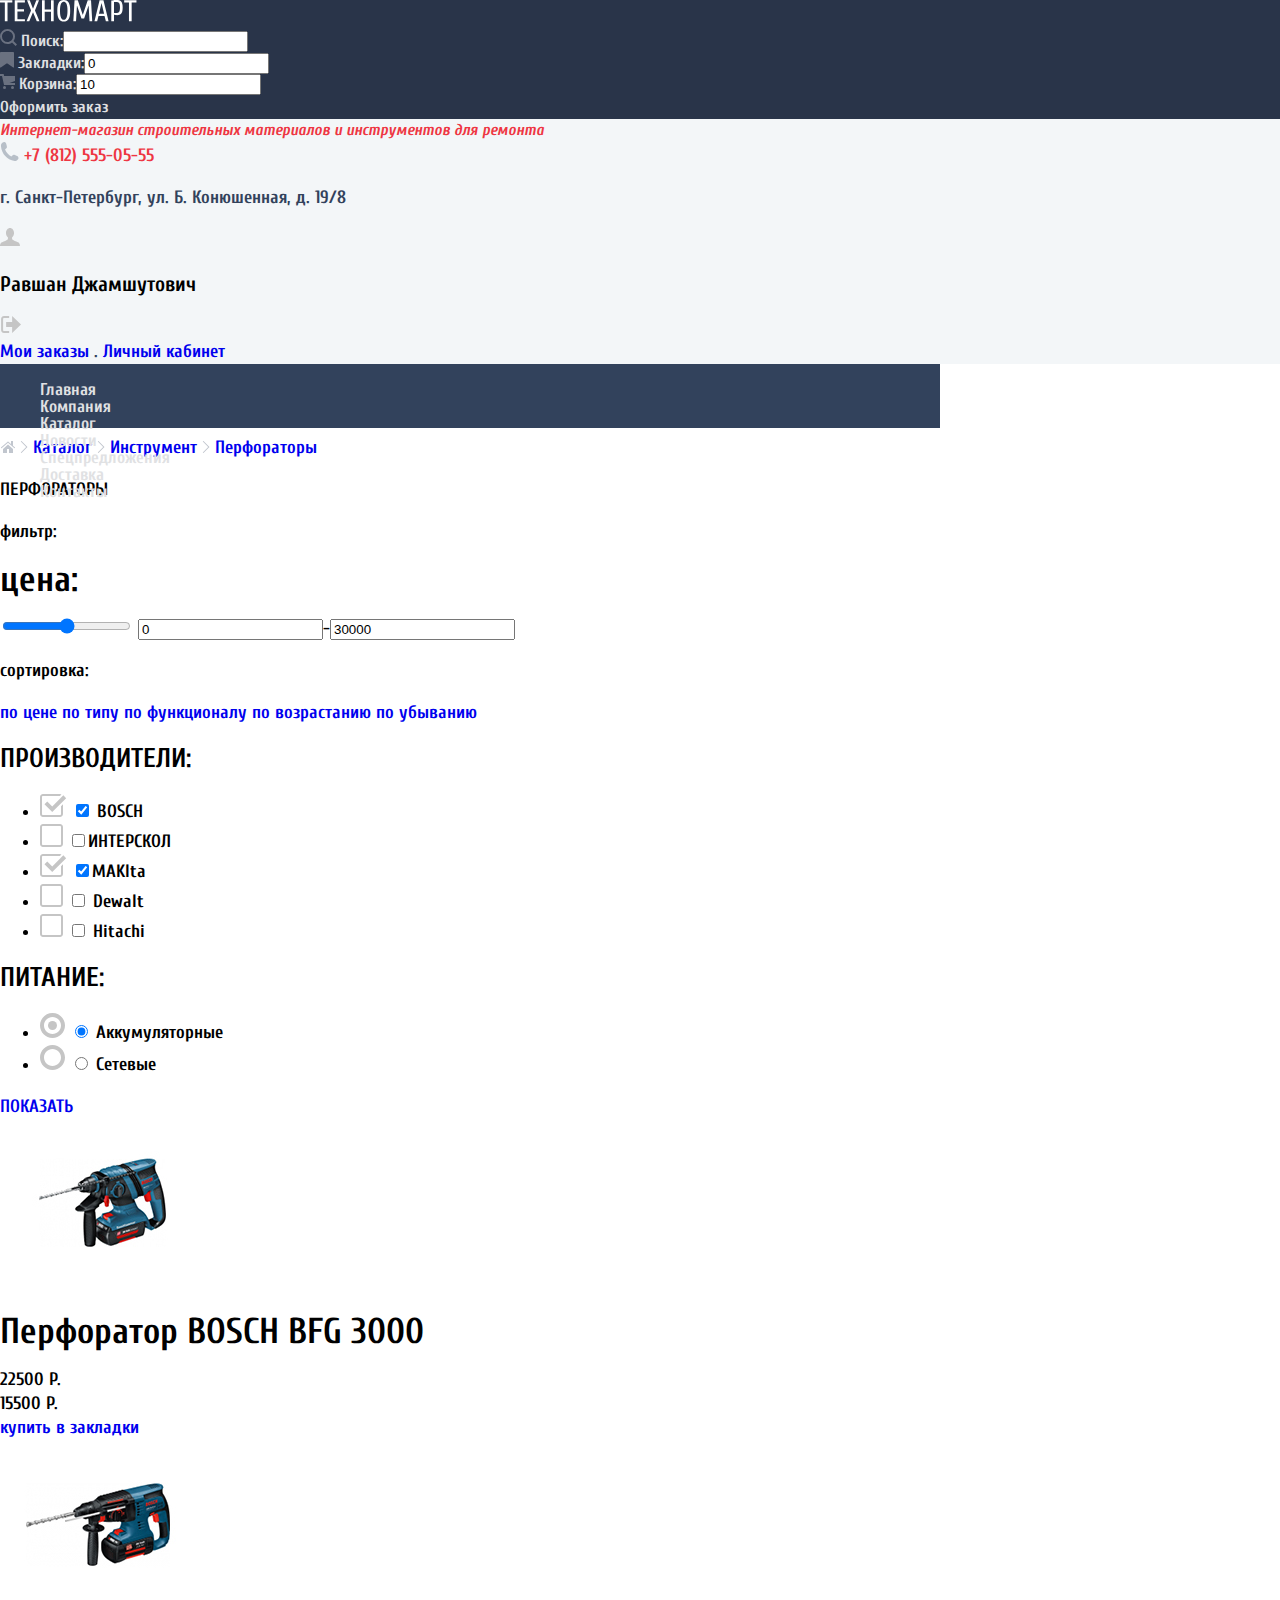
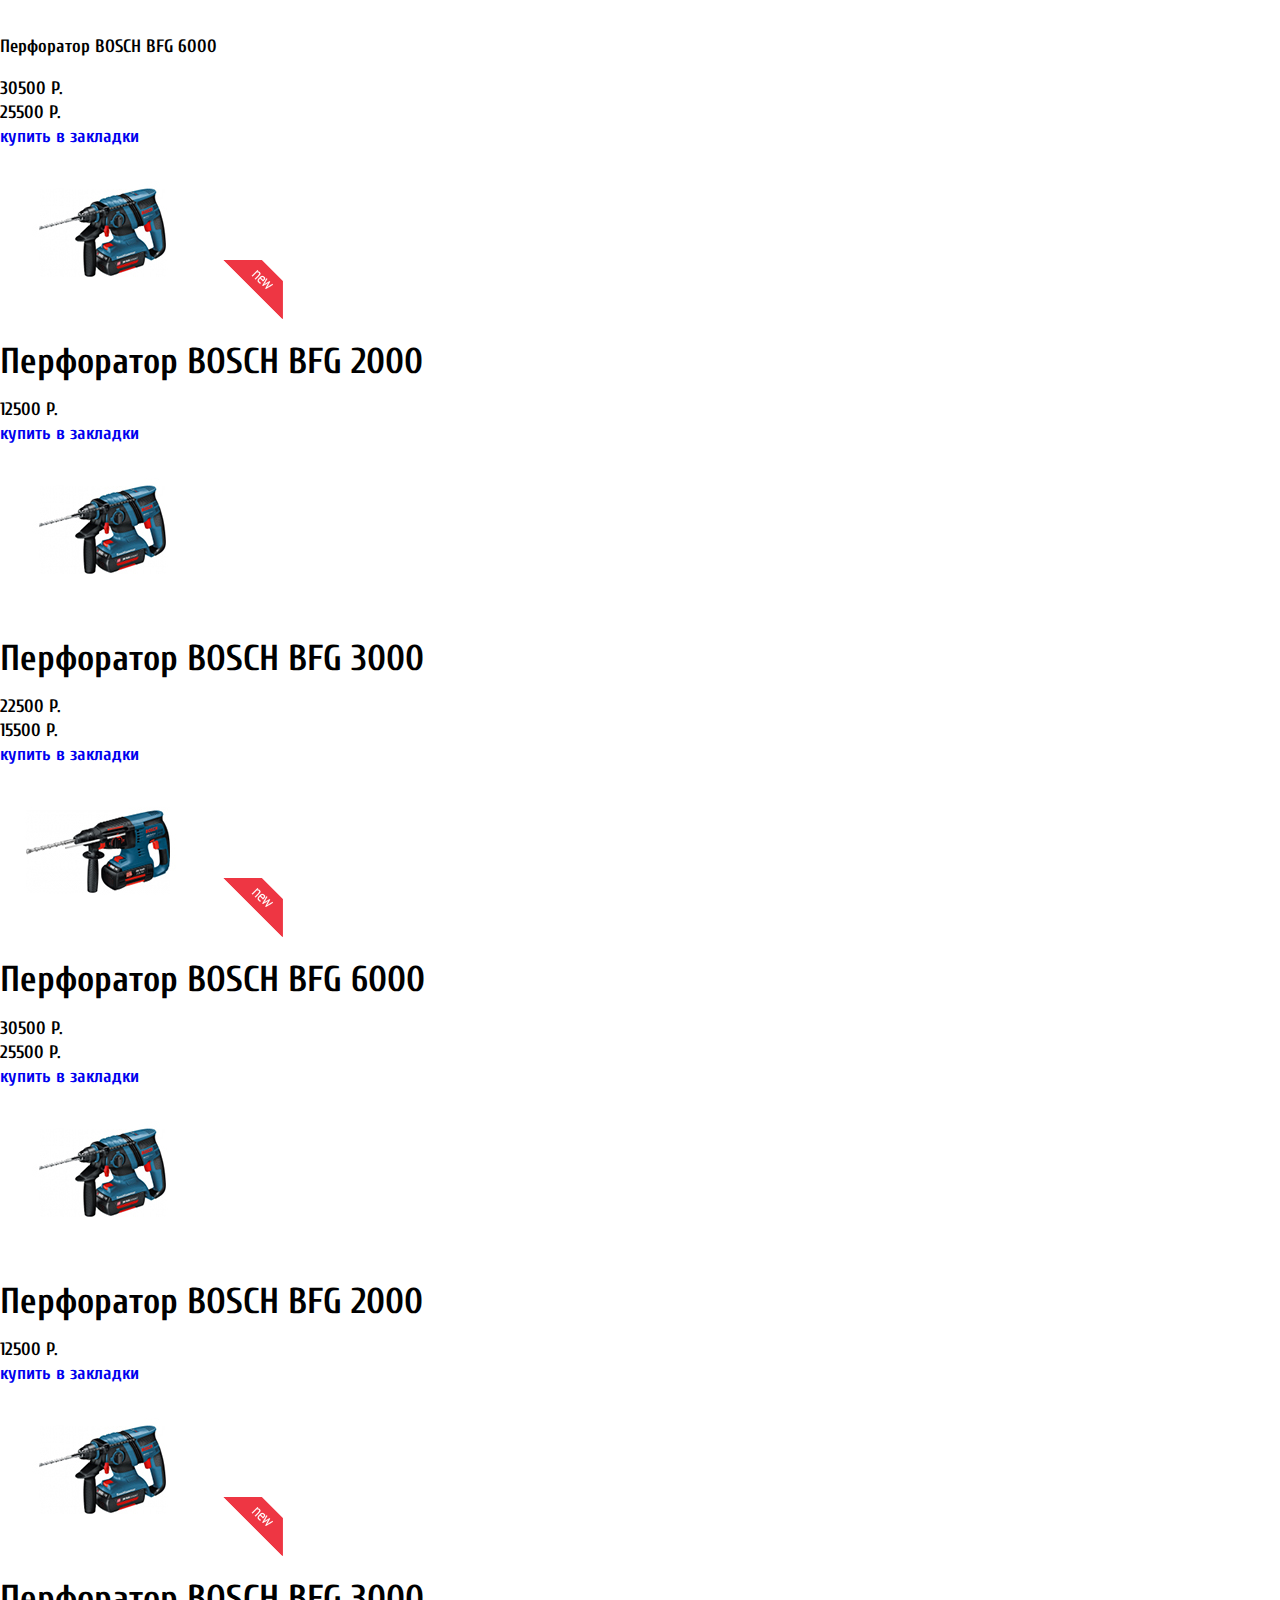
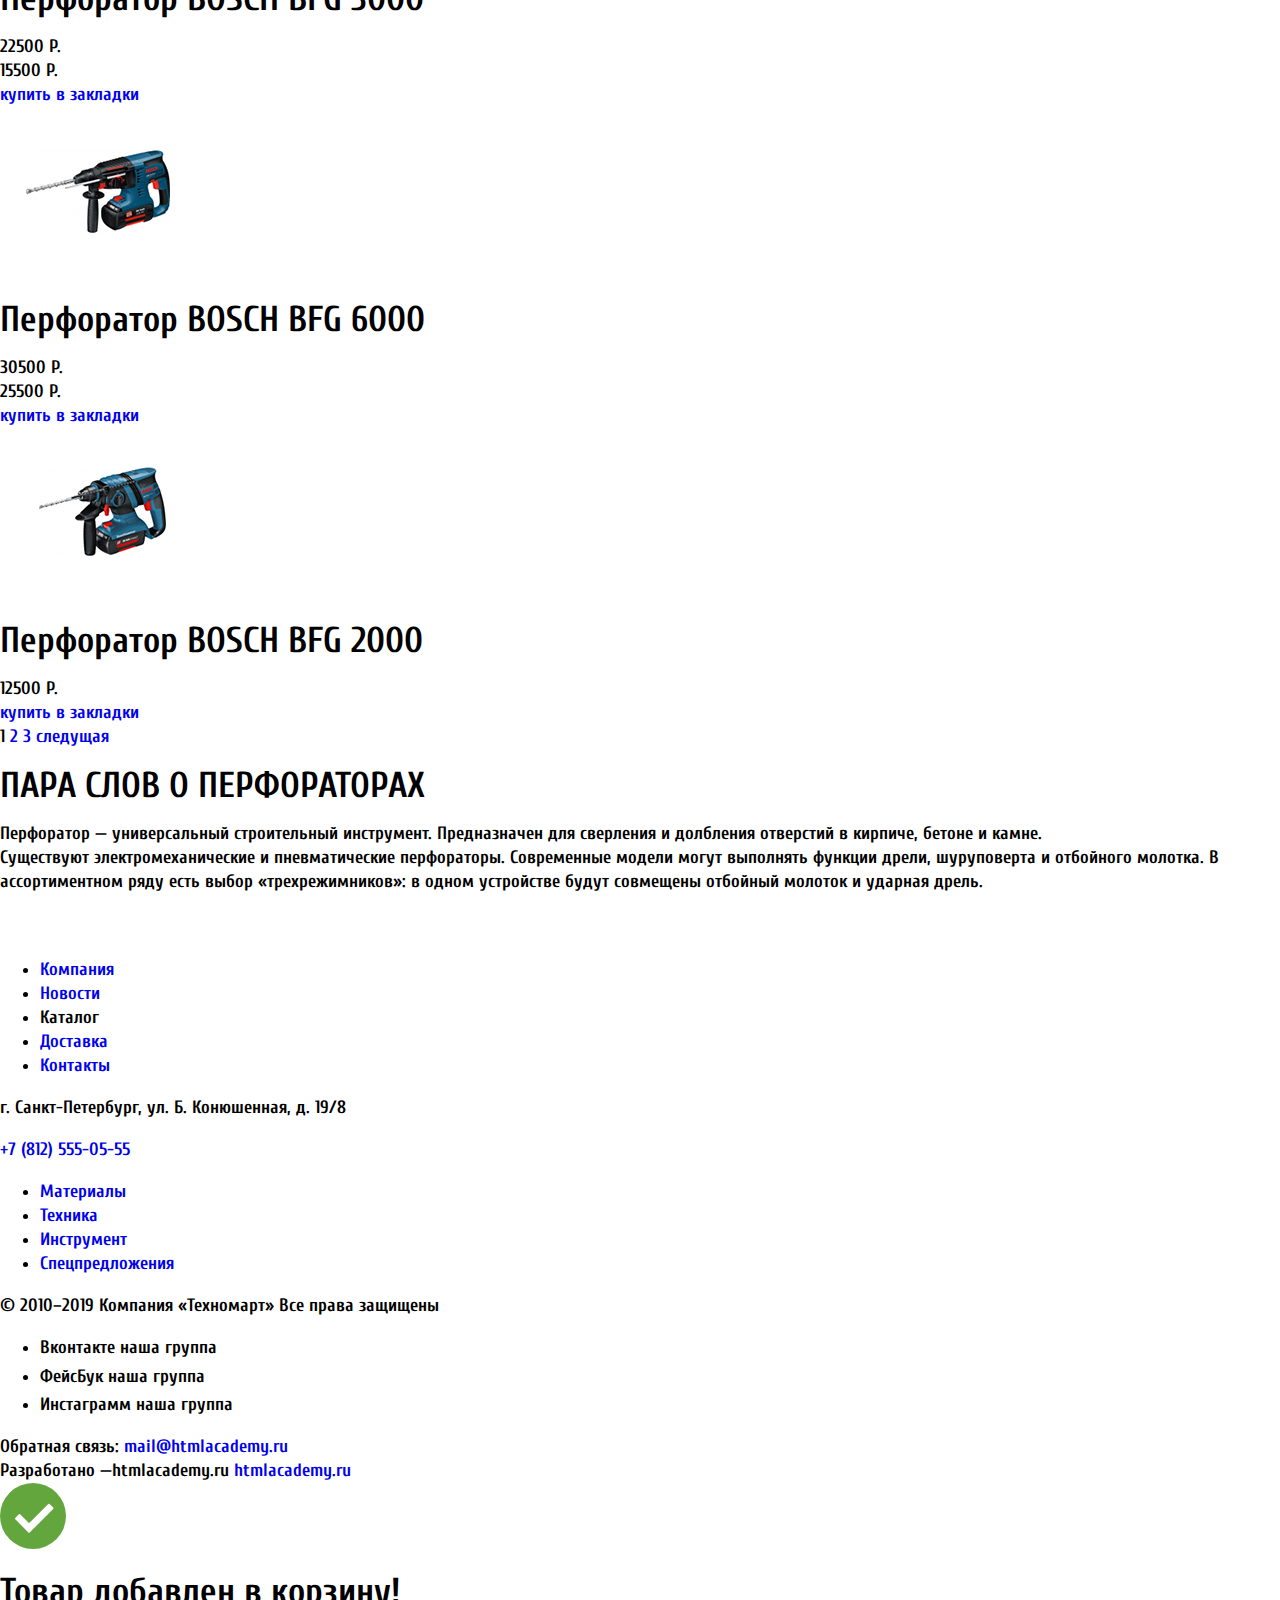
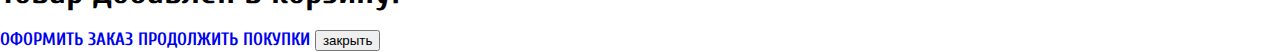
==== commit cee955f4: "Исправил замечания" ====
--- a/catalog.html
+++ b/catalog.html
@@ -3,11 +3,14 @@
 <head>
 <meta charset="utf-8">
 <title>Техномарт-Каталог</title>
+<link href="https://fonts.googleapis.com/css2?family=Cuprum:ital,wght@0,400;0,700;1,400;1,700&family=PT+Sans:ital,wght@0,400;0,700;1,400;1,700&display=swap" rel="stylesheet">
+<link href="css/normalize.css" rel="stylesheet">
+<link href="css/style.css" rel="stylesheet">
 </head>
 <body>
   <header>
 <!---------------------------------Верхнее меню хедера----------------------------------->
-     <div>
+     <div class="top-menu">
 <!----------------------------------------------Логотип-------------------------------------------------->
          <a href="./index.html">
            <svg xmlns="http://www.w3.org/2000/svg" xmlns:xlink="http://www.w3.org/1999/xlink" preserveAspectRatio="xMidYMid" width="136.5" height="21.59" viewBox="0 0 136.5 21.59">
@@ -23,35 +26,44 @@
            </svg>
          </a>
 <!-----------------------------------------поиск------------------------------------------------->
-         <div>
+         <div class="top-navigation">
+           <form action="https://echo.htmlacademy.ru">
            <!---------- иконка поиска--------->
-           <svg xmlns="http://www.w3.org/2000/svg" width="17" height="17" viewBox="0 0 17 17"><path fill="#ffffff" d="M17 15.586l-3.542-3.542A7.465 7.465 0 0 0 15 7.5 7.5 7.5 0 1 0 7.5 15c1.71 0 3.282-.579 4.544-1.542L15.586 17 17 15.586zM2 7.5C2 4.467 4.467 2 7.5 2 10.532 2 13 4.467 13 7.5c0 3.032-2.468 5.5-5.5 5.5A5.506 5.506 0 0 1 2 7.5z"/>
-           </svg>Поиск:<input type="search">
+           <label for="search">
+           <svg xmlns="http://www.w3.org/2000/svg" width="17" height="17" viewBox="0 0 17 17">
+            <path fill="#6a7180" d="M17 15.586l-3.542-3.542A7.465 7.465 0 0 0 15 7.5 7.5 7.5 0 1 0 7.5 15c1.71 0 3.282-.579 4.544-1.542L15.586 17 17 15.586zM2 7.5C2 4.467 4.467 2 7.5 2 10.532 2 13 4.467 13 7.5c0 3.032-2.468 5.5-5.5 5.5A5.506 5.506 0 0 1 2 7.5z"/>
+           </svg>
+           Поиск:</lable><input type="search" id="search">
+           </form>
          </div>
 <!----------------------------------------закладки---------------------------------------------->
-         <div>
-           <a href="">
-           <!-- иконка закладок-->
-           <svg xmlns="http://www.w3.org/2000/svg" width="14" height="16" viewBox="0 0 14 16">
-           <path fill="#ffffff" d="M14 15c0 .55-.368.741-.818.426l-5.363-3.765c-.45-.315-1.187-.315-1.637 0L.818 15.426C.368 15.741 0 15.55 0 15V1c0-.55.45-1 1-1h12c.55 0 1 .45 1 1v14z"/>
-           </svg>Закладки:</a><input type="text" value="0">
+         <div class="top-navigation">
+           <a href="#">
+            <label for="bookmark">
+           <!-- ---------иконка закладок------->
+            <svg xmlns="http://www.w3.org/2000/svg" width="14" height="16" viewBox="0 0 14 16">
+                <path fill="#6a7180" d="M14 15c0 .55-.368.741-.818.426l-5.363-3.765c-.45-.315-1.187-.315-1.637 0L.818 15.426C.368 15.741 0 15.55 0 15V1c0-.55.45-1 1-1h12c.55 0 1 .45 1 1v14z"/>
+            </svg>
+           Закладки:</lable></a><input type="text" value="0" id="bookmark">
          </div>
 <!----------------------------------------Корзина------------------------------------------------------->
-         <div>
-           <a href="">
+         <div class="top-navigation">
+           <a href="#">
            <!-----------иконка Корзины-------->
-           <svg xmlns="http://www.w3.org/2000/svg" width="15" height="15" viewBox="0 0 15 15"><circle fill="#ffffff" cx="4.5" cy="13.5" r="1.5"/><circle fill="#ffffff" cx="12.5" cy="13.5" r="1.5"/><path fill="#ffffff" d="M15 2H4.07l-.422-2H0v2h2.031l1.985 9H15V9H9.441L15 6.951z"/>
-           </svg>Корзина:</a><input type="text" value="10">
+           <label for="cart">
+           <svg xmlns="http://www.w3.org/2000/svg" width="15" height="15" viewBox="0 0 15 15"><circle fill="#6a7180" cx="4.5" cy="13.5" r="1.5"/><circle fill="#6a7180" cx="12.5" cy="13.5" r="1.5"/><path fill="#6a7180" d="M15 2H4.07l-.422-2H0v2h2.031l1.985 9H15V9H9.441L15 6.951z"/>
+           </svg>
+           Корзина:</lable></a><input type="text" value="10" id="cart">
          </div>
 <!---------------------------------------оформление заказа-------------------------------------------->
-         <a href="">Оформить заказ</a>
+         <a href="#">Оформить заказ</a>
      </div>
         
 <!------------------------------------- СРЕДНЯЯ ЧАСТЬ ХЕДЕРА ------------------------------->
-     <div>
-         <i>Интернет-магазин строительных материалов и инструментов для ремонта </i>
+     <div class="middle-navigation">
+         <div class="pagename">Интернет-магазин строительных материалов и инструментов для ремонта</div>
          <!--------------------------контактная информация------------------------------------>
-         <div>
+         <div class="telefon">
            <!------------ иконка телефона ------------------------>
            <svg xmlns="http://www.w3.org/2000/svg" width="19" height="19" viewBox="0 0 19 19">
             <path fill="#B7BFC8" d="M15.572 18.985h-.941c-4.129-.488-7.157-2.408-9.359-4.864C3.062 11.66 1.318 8.492.978 4.228V3.084c.078-.774.459-1.304.898-1.757C2.425.766 3.25.044 4.002.019c.554-.018 1.5.38 1.879.899.329.446.504 1.339.656 2.003.154.671.505 1.643.408 2.289-.148 1.007-1.487 1.434-1.879 2.166 1.307 3.135 3.443 5.439 6.293 7.031.715-.392 1.346-1.572 2.332-1.595.359-.009.818.178 1.184.286.402.121.75.275 1.104.408.596.224 1.648.521 2.004 1.021.365.513.57 1.356.49 1.879-.164 1.041-1.879 2.197-2.901 2.579z"/>
@@ -62,7 +74,7 @@
 <!-----------------------------------------МЕНЮ ПОЛЬЗОВАТЕЛЯ----------------------------------------------->
               
 <!----------------------------------------------логин------------------------------------------------->
-         <div>
+         <div class="user-menu">
            <a href="">
             <!-----------------иконка входа ----------------------------------->
             <svg xmlns="http://www.w3.org/2000/svg" width="20" height="18" viewBox="0 0 20 18"><path fill="#c5c5c5" d="M17.881 14.166c-2.144-.735-4.256-1.666-5.207-2.39-.657-.501-.77-1.618-.517-2.415 1.118-.903 1.864-2.477 1.864-4.278C14.021 2.276 12.221 0 10 0S5.979 2.276 5.979 5.083c0 1.801.746 3.374 1.863 4.277.253.798.141 1.915-.517 2.416-.95.724-3.063 1.654-5.207 2.39S0 18 0 18h20s.025-3.099-2.119-3.834z"/>
@@ -81,20 +93,22 @@
          </div>
 <!----------------------------------------меню личной информации-------------------------------->
          <div>
-           <a  href="">Мои заказы</a>
+           <a  href="#">Мои заказы</a>
            <span>.</span>
-           <a  href="">Личный кабинет</a>
+           <a  href="#">Личный кабинет</a>
          </div>
      </div>
 <!-------------------------------------Нижнее меню хедера ------------------------------>
-     <nav>
-         <a href="./index.html">Главная</a>
-         <a href="">Компания</a>
-         <a>Каталог</a>
-         <a href="">Новости</a>
-         <a href="">Спецпредложения</a>
-         <a href="">Доставка</a>
-         <a href="">Контакты</a>
+     <nav class="main-navigation">
+         <ul class="site-navigation">
+            <li> <a class="site-navigation">Главная</a></li>
+            <li> <a href="#">Компания</a></li>
+            <li> <a href="./catalog.html">Каталог</a></li>
+            <li> <a href="#">Новости</a></li>
+            <li> <a href="#">Спецпредложения</a></li>
+            <li> <a href="#">Доставка</a></li>
+            <li> <a href="#">Контакты</a></li>
+         </ul>
      </nav>
   </header>
 <!---------------------------------------------------------- КОНТЕНТ---------------------------------------->
@@ -115,21 +129,21 @@
          <svg xmlns="http://www.w3.org/2000/svg" width="8" height="12" viewBox="0 0 8 12">
            <path fill="#C1C6CE" d="M7.237 5.642L1.729.133a.506.506 0 1 0-.716.716L6.163 6l-5.151 5.15a.507.507 0 0 0 .716.717l5.509-5.509a.504.504 0 0 0 0-.716z"/>
          </svg>
-         <a href="">
+         <a href="#">
          Каталог
          <!--стрелка вправо -->
            <svg xmlns="http://www.w3.org/2000/svg" width="8" height="12" viewBox="0 0 8 12">
             <path fill="#C1C6CE" d="M7.237 5.642L1.729.133a.506.506 0 1 0-.716.716L6.163 6l-5.151 5.15a.507.507 0 0 0 .716.717l5.509-5.509a.504.504 0 0 0 0-.716z"/>
            </svg>
          </a>
-         <a href="">
+         <a href="#">
          Инструмент
          <!--стрелка вправо -->
            <svg xmlns="http://www.w3.org/2000/svg" width="8" height="12" viewBox="0 0 8 12">
             <path fill="#C1C6CE" d="M7.237 5.642L1.729.133a.506.506 0 1 0-.716.716L6.163 6l-5.151 5.15a.507.507 0 0 0 .716.717l5.509-5.509a.504.504 0 0 0 0-.716z"/>
            </svg>
          </a>
-         <a href="">
+         <a href="#">
          Перфораторы
          </a>
      </div>
@@ -146,11 +160,11 @@
 <!-------------------------сортировка------------------------------------------>
      <section>
          <p>сортировка:<p>
-         <a href="">   по цене</a>
-         <a href="">   по типу</a>
-         <a href="">   по функционалу</a>
-         <a href="">   по возрастанию</a>
-         <a href="">   по убыванию</a>
+         <a href="#">   по цене</a>
+         <a href="#">   по типу</a>
+         <a href="#">   по функционалу</a>
+         <a href="#">   по возрастанию</a>
+         <a href="#">   по убыванию</a>
      </section>
 <!---------------------------------- колонка выбора ПРОИЗВОДИТЕЛИ-------------------------->
      <section>
@@ -216,7 +230,7 @@
             </li>
          </ul>
      </section>
-     <a href="">ПОКАЗАТЬ</a>
+     <a href="#">ПОКАЗАТЬ</a>
 <!-------------------------------------КАТАЛОГ ТОВАРОВ--------------------------------------->
      <section>
 <!----------------------------окно товара 1----------------------------->
@@ -228,8 +242,8 @@
             <div>15500 Р.</div>
            </div>
            <div>
-            <a href="">купить</a>
-            <a href="">в закладки</a>
+            <a href="#">купить</a>
+            <a href="#">в закладки</a>
            </div>
          </article>
 <!----------------------------окно окно товара 2----------------------------->
@@ -241,8 +255,8 @@
             <div>25500 Р.</div>
            </div>
            <div>
-            <a href="">купить</a>
-            <a href="">в закладки</a>
+            <a href="#">купить</a>
+            <a href="#">в закладки</a>
            </div>
          </article>
 <!---------------------------окно окно товара 3------------------------------->
@@ -254,8 +268,8 @@
             <div>12500 Р.</div>
            </div>
            <div>
-            <a href="">купить</a>
-            <a href="">в закладки</a>
+            <a href="#">купить</a>
+            <a href="#">в закладки</a>
            </div>
          </article>
 <!--------------------------окно окно товара 4-------------------------------->
@@ -267,8 +281,8 @@
             <div>15500 Р.</div>
            </div>
            <div>
-            <a href="">купить</a>
-            <a href="">в закладки</a>
+            <a href="#">купить</a>
+            <a href="#">в закладки</a>
            </div>
          </article>
 <!------------------------окно окно товара 5---------------------------------->
@@ -281,8 +295,8 @@
             <div>25500 Р.</div>
            </div>
            <div>
-            <a href="">купить</a>
-            <a href="">в закладки</a>
+            <a href="#">купить</a>
+            <a href="#">в закладки</a>
            </div>
          </article>
 <!------------------------окно окно товара 6---------------------------------->
@@ -293,8 +307,8 @@
             <div>12500 Р.</div>
            </div>
            <div>
-                <a href="">купить</a>
-                <a href="">в закладки</a>
+                <a href="#">купить</a>
+                <a href="#">в закладки</a>
            </div>
          </article>
 <!-------------------------окно окно товара 7--------------------------------->
@@ -307,8 +321,8 @@
             <div>15500 Р.</div>
            </div>
            <div>
-            <a href="">купить</a>
-            <a href="">в закладки</a>
+            <a href="#">купить</a>
+            <a href="#">в закладки</a>
            </div>
          </article>
 <!--------------------------окно окно товара 8--------------------------------->
@@ -320,8 +334,8 @@
             <div>25500 Р.</div>
            </div>
            <div>
-            <a href="">купить</a>
-            <a href="">в закладки</a>
+            <a href="#">купить</a>
+            <a href="#">в закладки</a>
            </div>
          </article>
 <!--------------------------окно окно товара 9--------------------------------->
@@ -332,16 +346,16 @@
             <div>12500 Р.</div>
            </div>
            <div>
-            <a href="">купить</a>
-            <a href="">в закладки</a>
+            <a href="#">купить</a>
+            <a href="#">в закладки</a>
            </div>
          </article>
 <!----------------переход на следущую страницу каталога--------------------------------->
          <div>
-           <a href="">1</a>
-           <a href="">2</a>
-           <a href="">3</a>
-           <a href="">следущая</a>
+           <a >1</a>
+           <a href="#">2</a>
+           <a href="#">3</a>
+           <a href="#">следущая</a>
          </div>
      </section>
 <!------------------------------------------ТЕКСТОВЫЙ БЛОК--------------------------------->
@@ -351,16 +365,6 @@
             Перфоратор — универсальный строительный инструмент. Предназначен для сверления и долбления отверстий в кирпиче, бетоне и камне. <br>
             Существуют электромеханические и пневматические перфораторы. Современные модели могут выполнять функции дрели, шуруповерта и отбойного молотка. В ассортиментном ряду есть выбор «трехрежимников»: в одном устройстве будут совмещены отбойный молоток и ударная дрель.
          </p>
-     </section>
-<!--------------------------------------ПОПАП ТОВАР ДОБАВЛЕН В КОРЗИНУ--------------------------------->
-     <section>
-<!---------иконка галочким добавления товара в корзину ------------------------------>
-         <svg xmlns="http://www.w3.org/2000/svg" width="66" height="66" viewBox="0 0 66 66"><circle fill="#63A63E" cx="33" cy="33" r="33"/><path fill="#FFF" d="M49.641 21.066a1.003 1.003 0 0 0-1.414 0L29.788 39.504a1.003 1.003 0 0 1-1.414 0l-8.14-8.139a1.003 1.003 0 0 0-1.414 0L15.285 34.9a1.003 1.003 0 0 0 0 1.414l13.089 13.09a1.003 1.003 0 0 0 1.414 0l3.536-3.536 1.414-1.414 18.438-18.438a1.003 1.003 0 0 0 0-1.414l-3.535-3.536z"/>
-         </svg>
-         <h1>Товар добавлен в корзину!</h1>
-         <button>ОФОРМИТЬ ЗАКАЗ</button>
-         <button>ПРОДОЛЖИТЬ ПОКУПКИ</button>
-         <button>закрыть</button>
      </section>
   </main>
 <!------------------------------ ФУТЕР-------------------------------------------------------->
@@ -383,11 +387,11 @@
           </svg>
         </a>
         <ul>
-          <li><a href="">Компания</a></li>
-          <li><a href="">Новости</a></li>
+          <li><a href="#">Компания</a></li>
+          <li><a href="#">Новости</a></li>
           <li><a>Каталог</a></li>
-          <li><a href="">Доставка</a></li>
-          <li><a href="">Контакты</a></li>
+          <li><a href="#">Доставка</a></li>
+          <li><a href="#">Контакты</a></li>
         </ul>
      </section>
 <!--------------------------адрес + список------------------------------------------->
@@ -397,10 +401,10 @@
           <a href="tel:+78125550555">+7 (812) 555-05-55</a>
         </div>
         <ul>
-          <li><a href="">Материалы</a></li>
-          <li><a href="">Техника</a></li>
-          <li><a href="">Инструмент</a></li>
-          <li><a href="">Спецпредложения</a></li>
+          <li><a href="#">Материалы</a></li>
+          <li><a href="#">Техника</a></li>
+          <li><a href="#">Инструмент</a></li>
+          <li><a href="#">Спецпредложения</a></li>
         </ul>
         </section>
         <!-------------------нижняя линия на темном фоне-------------->
@@ -408,22 +412,22 @@
         <div>&copy; 2010–2019 Компания &laquo;Техномарт&raquo; Все права защищены</div>
         <ul>
           <li> <!------------иконка ВК --------------->
-            <h3 class="visually-hidden"> Вконтакте наша группа</h3>
-            <a href="">
+            <span class="visually-hidden"> Вконтакте наша группа</span>
+            <a href="#">
                 <svg xmlns="http://www.w3.org/2000/svg" width="26" height="15" viewBox="0 0 26 15"><path fill="#FFF" d="M16.138 11.51c.956-.309 2.18 2.04 3.483 2.939.978.681 1.727.534 1.727.534l3.473-.05s1.815-.112.957-1.554c-.071-.12-.503-1.069-2.585-3.022-2.177-2.043-1.882-1.712.739-5.244 1.597-2.153 2.236-3.468 2.036-4.028-.192-.539-1.365-.399-1.365-.399L20.69.713c-.381.001-.704.119-.851.515-.003.004-.621 1.666-1.445 3.079-1.741 2.989-2.436 3.148-2.724 2.961-.661-.433-.494-1.737-.494-2.664 0-2.897.432-4.105-.846-4.417-.427-.104-.739-.172-1.828-.182-1.392-.021-2.574 0-3.244.329-.445.223-.786.712-.579.74.26.035.843.16 1.155.586.401.552.389 1.789.389 1.789s.229 3.411-.54 3.834c-.528.29-1.25-.302-2.803-3.016-.793-1.388-1.392-2.922-1.392-2.922s-.116-.285-.326-.441c-.25-.185-.6-.244-.6-.244L.848.684S.29.7.085.946c-.182.218-.015.668-.015.668s2.909 6.881 6.203 10.347c3.02 3.182 6.452 2.971 6.452 2.971h1.555s.469-.054.709-.312c.224-.24.214-.691.214-.691s-.031-2.109.935-2.419z"/>
                 </svg>
             </a>
           </li>
           <li> <!-----------иконка ФБ ------------------>
-            <h3 class="visually-hidden"> ФейсБук наша группа</h3>
-            <a href="">
+            <span class="visually-hidden"> ФейсБук наша группа</span>
+            <a href="#">
                 <svg xmlns="http://www.w3.org/2000/svg" width="12" height="22" viewBox="0 0 12 22"><path fill="#FFF" d="M12 4V0H8a4 4 0 0 0-4 4v4H0v4h4v10h4V12h4V8H8V4h4z"/>
                     </svg>
             </a>
           </li>
           <li><!------------иконка Инста ----------------->
-            <h3 class="visually-hidden"> Инстаграмм наша группа</h3>
-            <a href="">
+            <span class="visually-hidden"> Инстаграмм наша группа</span>
+            <a href="#">
                 <svg xmlns="http://www.w3.org/2000/svg" width="21" height="21" viewBox="0 0 21 21"><path fill="#FFF" d="M18 0H3C1.35 0 0 1.35 0 3v15c0 1.65 1.35 3 3 3h15c1.65 0 3-1.35 3-3V3c0-1.65-1.35-3-3-3zm-7.5 7c1.93 0 3.5 1.57 3.5 3.5S12.43 14 10.5 14 7 12.43 7 10.5 8.57 7 10.5 7zM18 18H3V9h1.181A6.504 6.504 0 0 0 4 10.5a6.5 6.5 0 1 0 13 0 6.45 6.45 0 0 0-.181-1.5H18v9zm0-11h-4V3h4v4z"/>
                 </svg>
             </a>
@@ -439,5 +443,15 @@
         </div>
      </section>
   </footer>
+  <!--------------------------------------ПОПАП ТОВАР ДОБАВЛЕН В КОРЗИНУ--------------------------------->
+       <section>
+  <!---------иконка галочким добавления товара в корзину ------------------------------>
+           <svg xmlns="http://www.w3.org/2000/svg" width="66" height="66" viewBox="0 0 66 66"><circle fill="#63A63E" cx="33" cy="33" r="33"/><path fill="#FFF" d="M49.641 21.066a1.003 1.003 0 0 0-1.414 0L29.788 39.504a1.003 1.003 0 0 1-1.414 0l-8.14-8.139a1.003 1.003 0 0 0-1.414 0L15.285 34.9a1.003 1.003 0 0 0 0 1.414l13.089 13.09a1.003 1.003 0 0 0 1.414 0l3.536-3.536 1.414-1.414 18.438-18.438a1.003 1.003 0 0 0 0-1.414l-3.535-3.536z"/>
+           </svg>
+           <h1>Товар добавлен в корзину!</h1>
+           <a href="#">ОФОРМИТЬ ЗАКАЗ</a>
+           <a href="#">ПРОДОЛЖИТЬ ПОКУПКИ</a>
+           <button>закрыть</button>
+       </section>
 </body>
 </html>
--- a/css/style.css
+++ b/css/style.css
@@ -0,0 +1,223 @@
+body {
+	margin: 0;
+	padding: 0;
+	
+	font-family: "Cuprum", "PT Sans", Arial, sans-serif;
+	font-size: 18px;
+	line-height: 24px;
+	font-weight: 700;
+	color: black;
+	text-transform: none;
+	
+	background-color: white;
+	background-image:url("img/content/main_bg.png");
+	background-position: top center;
+	background-repeat: no-repeat;
+}
+
+a {
+	text-decoration: none;
+}
+img{
+	max-width: 100%;
+	height: auto;
+}
+.visually-hidden{
+	display: hidden;
+} 
+/* ---------------------------фон для хедера-----------------*/
+.top-menu{
+  background-color:#293449;
+}
+.middle-navigation{
+	background-color:#f3f6f8;
+	background-position: top center;
+	background-repeat: no-repeat;
+	color: #32425c;
+ }
+
+/* -------------------------форматирование хедера-------------- */
+.top-navigation,
+.top-navigation a,
+.top-menu a{
+	font-size: 16px;
+	line-height: 18px;
+	color: #e0e1e3;
+
+}
+.top-navigation:hover,
+.top-navigation a:hover,
+.top-navigation svg path:hover,
+.top-menu a :hover,
+.site-navigation a:hover{
+	color: #ffffff;
+	background-color:#293449;
+	fill: #ffffff;
+}
+
+.top-navigation:focus,
+.top-navigation a:focus,
+.top-navigation svg path:focus,
+.top-menu a:focus,
+.site-navigation a:focus{
+	color:#babbbd;
+	background-color:#161d29;
+	fill: #babbbd;
+}
+.pagename{
+	font-style: italic;
+	font-size: 16px;
+	line-height: 23px;
+	color: #ee3643;
+ }
+.telefon a{
+	color: #ee3643;
+ }
+.user-menu a{
+	color: #000000;
+	font-size: 21px;
+	line-height: 21px; 
+ }
+ .user-menu a:hover{
+	color: #ee3643;
+ }
+ .user-menu a:focus{
+	color:#babbbd;
+ }
+.main-navigation{
+	position: absolute;
+	width: 940px;
+	height: 64px;
+	background-color: #32425c;
+}
+.site-navigation,
+.site-navigation a{
+	font-size: 17px;
+	line-height: 17px;
+	color: #e0e1e3;	
+} 
+.site-navigation{
+	list-style: none;
+}
+/* ------------------форматирование контента------------ */
+.main-item h2{
+	font-size: 24px;
+	line-height: 30px;
+	font-weight: bold;
+	color: #ffffff;
+}
+.main-item a{
+	font-size: 14px;
+	line-height: 18px;
+	color: #ffffff;
+	background-color: #e5e5e5;
+	text-transform: uppercase;
+}
+.main-item a:hover{
+	background-color: #cccccc;
+  
+}
+.main-item a:focus{
+	background-color: #b2b2b2;
+}
+.box-material{
+	width: 300px;
+	height: 123px;
+	background-color:#ffbf47;
+}
+.box-instrument{
+	width: 300px;
+	height: 123px;
+	background-color: #3bbce3;
+}
+.box-tech{
+	width: 300px;
+	height: 123px;
+	background-color: #dc91d8;
+}
+.box-discont{
+	width: 300px;
+	height: 123px;
+	background-color: #8ed78f;
+}
+.box-delivery{
+	width: 300px;
+	height: 123px;
+	background-color: #ffc047;
+}
+/*------------------------------слайдер-------------------------*/
+.slider h1{
+	font-size: 31px;
+	line-height: 31px;
+	font-weight: bold;
+	color: #ffffff;
+	text-transform: uppercase;
+}
+.slider h3{
+	font-size: 18px;
+	line-height: 24px;
+	color: #ffffff;
+}
+.slider a{
+	width: 195px;
+	height: 38px;
+	font-size: 14px;
+	line-height: 18px;
+	color: #ffffff;
+	background-color: #ee3643;
+	text-transform: uppercase;
+}
+.slider a:hover{
+	background-color: #ca2c37;
+}
+.slider a:focus{
+	background-color:#ba2732;
+}
+/*------------------------------------------Список популярных товаров---------------------------------------------*/
+.popitems-header{
+	background-color:#f9f5f0;
+}
+.popitems-header h1{
+	font-size: 30px;
+	line-height: 30px;
+	font-weight: bold;
+	color: #32425c;
+	text-transform: uppercase;
+}
+.popitems-header a{
+	width: 253px;
+	height: 38px;
+	font-size: 14px;
+	line-height: 18px;
+	color: #ffffff;
+	background-color: #ee3643;
+	text-transform: uppercase;
+}
+.popitems-header a:hover{
+	background-color: #ca2c37;
+}
+.popitems-header a:focus{
+	background-color:#ba2732;
+}
+.popitems li{
+	list-style: none;
+	width: 220px;
+	height: 318px;
+}
+.popitems h1{
+	width: 191px;
+	height: 66px;
+	font-family: "PT Sans";
+	font-size: 18px;
+	line-height: 20px;
+	font-weight: bold;
+	text-align: center;
+	color: black;
+}
+.deleted{
+	text-decoration:line-through;
+
+}
+.price{
+	background-image: url("./img/svg/red-button.svg");
+}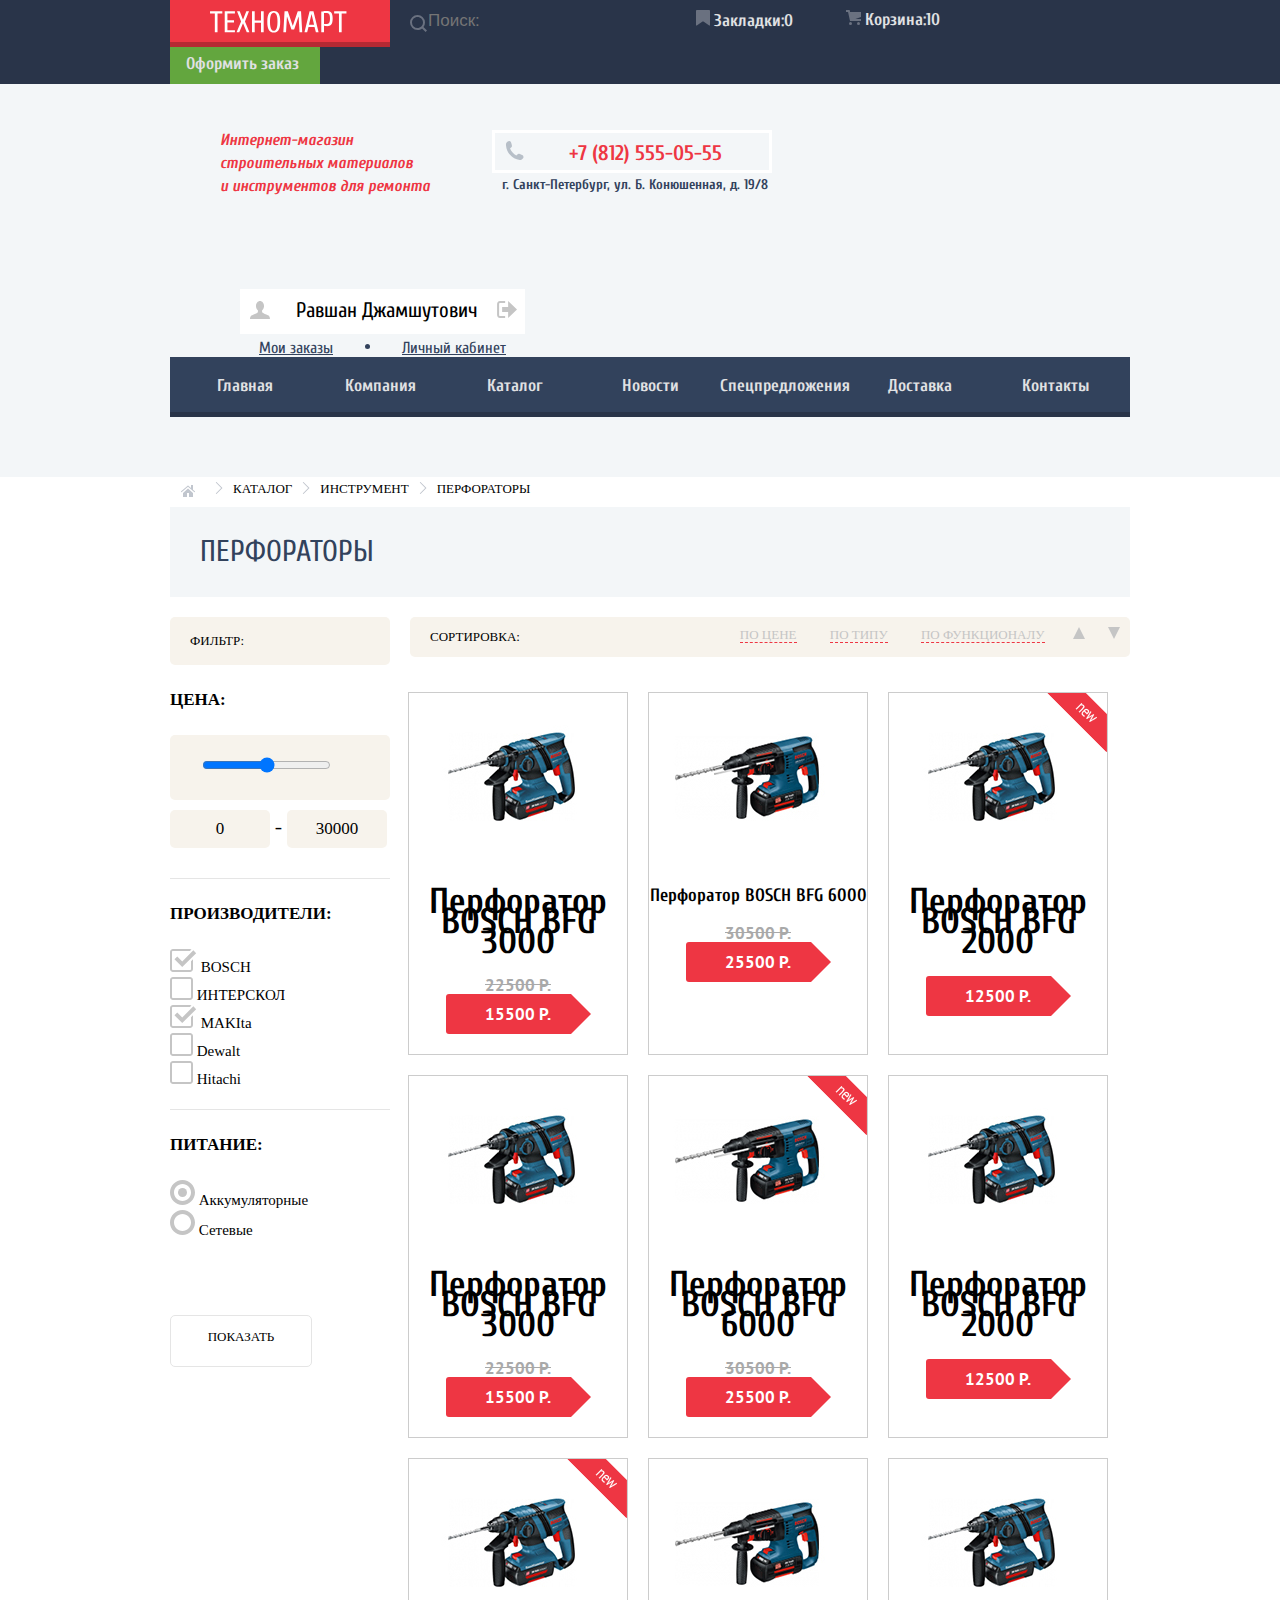
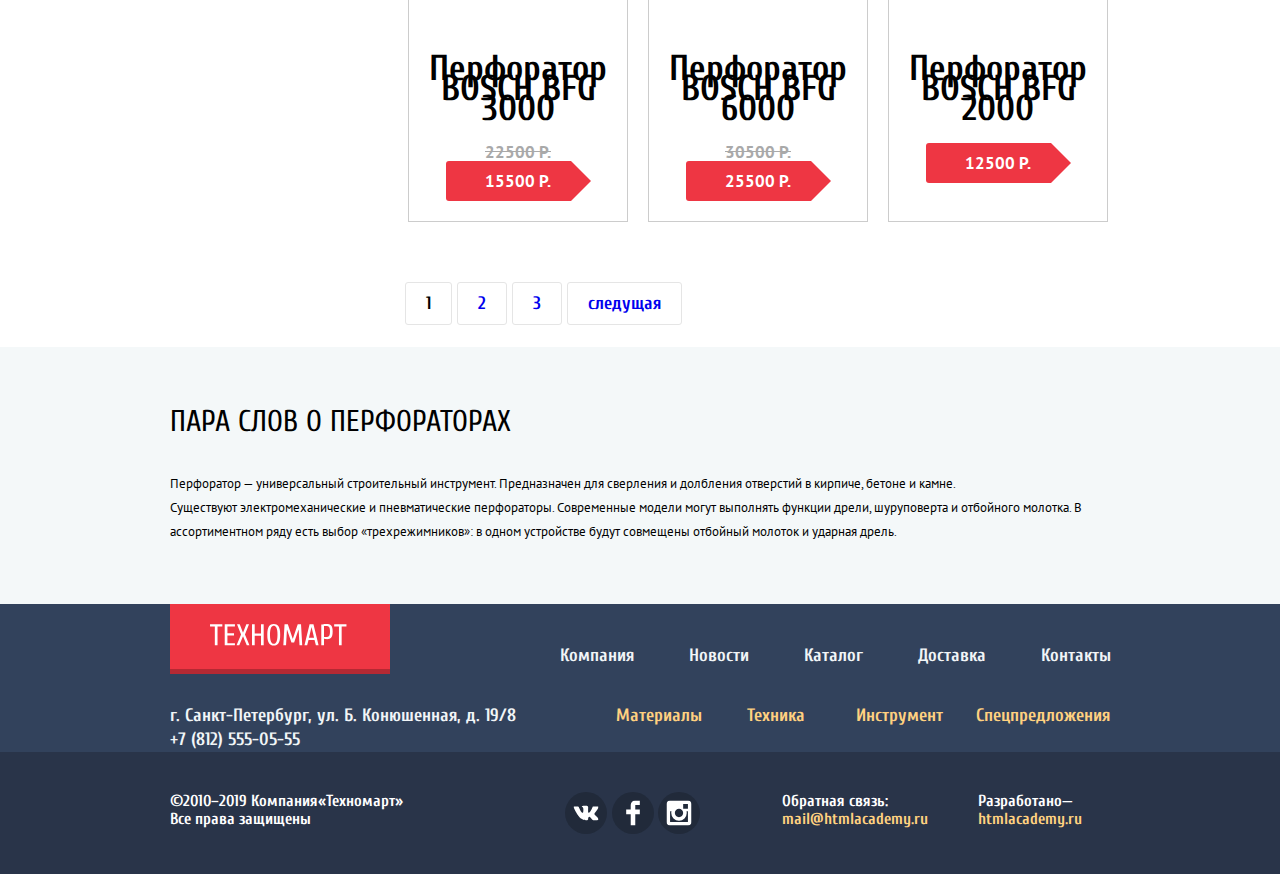
==== commit b15f3f3c: "full css" ====
--- a/catalog.html
+++ b/catalog.html
@@ -12,7 +12,8 @@
 <!---------------------------------Верхнее меню хедера----------------------------------->
      <div class="top-menu">
 <!----------------------------------------------Логотип-------------------------------------------------->
-         <a href="./index.html">
+       <div class="holder">
+         <a href="./index.html" class="logo">
            <svg xmlns="http://www.w3.org/2000/svg" xmlns:xlink="http://www.w3.org/1999/xlink" preserveAspectRatio="xMidYMid" width="136.5" height="21.59" viewBox="0 0 136.5 21.59">
            <defs>
            <style>
@@ -26,14 +27,14 @@
            </svg>
          </a>
 <!-----------------------------------------поиск------------------------------------------------->
-         <div class="top-navigation">
-           <form action="https://echo.htmlacademy.ru">
-           <!---------- иконка поиска--------->
-           <label for="search">
-           <svg xmlns="http://www.w3.org/2000/svg" width="17" height="17" viewBox="0 0 17 17">
-            <path fill="#6a7180" d="M17 15.586l-3.542-3.542A7.465 7.465 0 0 0 15 7.5 7.5 7.5 0 1 0 7.5 15c1.71 0 3.282-.579 4.544-1.542L15.586 17 17 15.586zM2 7.5C2 4.467 4.467 2 7.5 2 10.532 2 13 4.467 13 7.5c0 3.032-2.468 5.5-5.5 5.5A5.506 5.506 0 0 1 2 7.5z"/>
-           </svg>
-           Поиск:</lable><input type="search" id="search">
+         <div class="searchingform">
+            <!---------- иконка поиска--------->
+            <svg xmlns="http://www.w3.org/2000/svg" width="17" height="17" viewBox="0 0 17 17">
+             <path fill="#6a7180" d="M17 15.586l-3.542-3.542A7.465 7.465 0 0 0 15 7.5 7.5 7.5 0 1 0 7.5 15c1.71 0 3.282-.579 4.544-1.542L15.586 17 17 15.586zM2 7.5C2 4.467 4.467 2 7.5 2 10.532 2 13 4.467 13 7.5c0 3.032-2.468 5.5-5.5 5.5A5.506 5.506 0 0 1 2 7.5z"/>
+            </svg>
+           <form action="https://echo.htmlacademy.ru"  class="" id="serchout" method="POST">
+           <label for="search"><span class="visually=hidden" Поиск:</span></lable>
+           <input type="search" id="search" name="search" class="search" placeholder="Поиск:">
            </form>
          </div>
 <!----------------------------------------закладки---------------------------------------------->
@@ -44,7 +45,7 @@
             <svg xmlns="http://www.w3.org/2000/svg" width="14" height="16" viewBox="0 0 14 16">
                 <path fill="#6a7180" d="M14 15c0 .55-.368.741-.818.426l-5.363-3.765c-.45-.315-1.187-.315-1.637 0L.818 15.426C.368 15.741 0 15.55 0 15V1c0-.55.45-1 1-1h12c.55 0 1 .45 1 1v14z"/>
             </svg>
-           Закладки:</lable></a><input type="text" value="0" id="bookmark">
+           Закладки:</lable><output type="text" value="0" id="cart">0</output></a>
          </div>
 <!----------------------------------------Корзина------------------------------------------------------->
          <div class="top-navigation">
@@ -53,69 +54,72 @@
            <label for="cart">
            <svg xmlns="http://www.w3.org/2000/svg" width="15" height="15" viewBox="0 0 15 15"><circle fill="#6a7180" cx="4.5" cy="13.5" r="1.5"/><circle fill="#6a7180" cx="12.5" cy="13.5" r="1.5"/><path fill="#6a7180" d="M15 2H4.07l-.422-2H0v2h2.031l1.985 9H15V9H9.441L15 6.951z"/>
            </svg>
-           Корзина:</lable></a><input type="text" value="10" id="cart">
+           Корзина:</lable><output type="text" value="10" id="cart">10</output></a>
          </div>
 <!---------------------------------------оформление заказа-------------------------------------------->
-         <a href="#">Оформить заказ</a>
-     </div>
-        
+         <a href="#" class="zakaz"><p>Оформить заказ</p></a>
+     </div>
+     </div>
 <!------------------------------------- СРЕДНЯЯ ЧАСТЬ ХЕДЕРА ------------------------------->
      <div class="middle-navigation">
-         <div class="pagename">Интернет-магазин строительных материалов и инструментов для ремонта</div>
+        <div class="holder">
+         <div class="pagename"><div class="text">Интернет-магазин строительных материалов <br> и инструментов для ремонта</div></div>
+         <div class="contact">
+             <a href="tel:+78125550555">
          <!--------------------------контактная информация------------------------------------>
-         <div class="telefon">
            <!------------ иконка телефона ------------------------>
            <svg xmlns="http://www.w3.org/2000/svg" width="19" height="19" viewBox="0 0 19 19">
             <path fill="#B7BFC8" d="M15.572 18.985h-.941c-4.129-.488-7.157-2.408-9.359-4.864C3.062 11.66 1.318 8.492.978 4.228V3.084c.078-.774.459-1.304.898-1.757C2.425.766 3.25.044 4.002.019c.554-.018 1.5.38 1.879.899.329.446.504 1.339.656 2.003.154.671.505 1.643.408 2.289-.148 1.007-1.487 1.434-1.879 2.166 1.307 3.135 3.443 5.439 6.293 7.031.715-.392 1.346-1.572 2.332-1.595.359-.009.818.178 1.184.286.402.121.75.275 1.104.408.596.224 1.648.521 2.004 1.021.365.513.57 1.356.49 1.879-.164 1.041-1.879 2.197-2.901 2.579z"/>
            </svg>
-           <a href="tel:+78125550555">+7 (812) 555-05-55</a>
-         </div>
-         <p>г. Санкт-Петербург, ул. Б. Конюшенная, д. 19/8</p>
+           +7 (812) 555-05-55</a>
+         <div class="adres">г. Санкт-Петербург, ул. Б. Конюшенная, д. 19/8</div>
+         </div>
 <!-----------------------------------------МЕНЮ ПОЛЬЗОВАТЕЛЯ----------------------------------------------->
               
 <!----------------------------------------------логин------------------------------------------------->
-         <div class="user-menu">
-           <a href="">
-            <!-----------------иконка входа ----------------------------------->
-            <svg xmlns="http://www.w3.org/2000/svg" width="20" height="18" viewBox="0 0 20 18"><path fill="#c5c5c5" d="M17.881 14.166c-2.144-.735-4.256-1.666-5.207-2.39-.657-.501-.77-1.618-.517-2.415 1.118-.903 1.864-2.477 1.864-4.278C14.021 2.276 12.221 0 10 0S5.979 2.276 5.979 5.083c0 1.801.746 3.374 1.863 4.277.253.798.141 1.915-.517 2.416-.95.724-3.063 1.654-5.207 2.39S0 18 0 18h20s.025-3.099-2.119-3.834z"/>
-            </svg>
-            <p> Равшан Джамшутович </p>
-           </a>
-<!-------------------------------------------выход------------------------------------------------->
-           <a  href="">
-                <!--иконка выхода -->
-                <svg xmlns="http://www.w3.org/2000/svg" width="21" height="17" viewBox="0 0 21 17">
-                    <g fill="#c5c5c5"><path fill="#c5c5c5" d="M21 8.5L12.125 0v6h-6v5h6v6z"/>
-                    <path fill="#c5c5c5" d="M3.106 13.952V3.048c.018-.376.171-1.057 1.01-1.057h5.027V0H4.116C1.938 0 1.112 1.81 1.087 3.027v10.946C1.112 15.189 1.938 17 4.116 17h5.027v-1.99H4.116c-.839 0-.992-.683-1.01-1.058z"/>
-                    </g>
-                </svg>
-           </a>
-         </div>
+         <div class="user-menu user-menu-catalog">
+           <div class="enter-catalog">
+               <a href="">
+                <!-----------------иконка входа ----------------------------------->
+                <svg xmlns="http://www.w3.org/2000/svg" width="20" height="18" viewBox="0 0 20 18"><path fill="#c5c5c5" d="M17.881 14.166c-2.144-.735-4.256-1.666-5.207-2.39-.657-.501-.77-1.618-.517-2.415 1.118-.903 1.864-2.477 1.864-4.278C14.021 2.276 12.221 0 10 0S5.979 2.276 5.979 5.083c0 1.801.746 3.374 1.863 4.277.253.798.141 1.915-.517 2.416-.95.724-3.063 1.654-5.207 2.39S0 18 0 18h20s.025-3.099-2.119-3.834z"/>
+                </svg>
+               </a>
+               <div class="user-name">Равшан Джамшутович</div>
+    <!-------------------------------------------выход------------------------------------------------->
+               <a  href="">
+                    <!--иконка выхода -->
+                    <svg xmlns="http://www.w3.org/2000/svg" width="21" height="17" viewBox="0 0 21 17">
+                        <g fill="#c5c5c5"><path fill="#c5c5c5" d="M21 8.5L12.125 0v6h-6v5h6v6z"/>
+                        <path fill="#c5c5c5" d="M3.106 13.952V3.048c.018-.376.171-1.057 1.01-1.057h5.027V0H4.116C1.938 0 1.112 1.81 1.087 3.027v10.946C1.112 15.189 1.938 17 4.116 17h5.027v-1.99H4.116c-.839 0-.992-.683-1.01-1.058z"/>
+                        </g>
+                    </svg>
+               </a>
+           </div>
+        
 <!----------------------------------------меню личной информации-------------------------------->
-         <div>
+         <div class="cabinet">
            <a  href="#">Мои заказы</a>
-           <span>.</span>
+           <div class="point"></div>
            <a  href="#">Личный кабинет</a>
          </div>
+          </div>
      </div>
 <!-------------------------------------Нижнее меню хедера ------------------------------>
-     <nav class="main-navigation">
-         <ul class="site-navigation">
-            <li> <a class="site-navigation">Главная</a></li>
+         <ul class="site-navigation notmark holder">
+            <li> <a href="index.html">Главная</a></li>
             <li> <a href="#">Компания</a></li>
-            <li> <a href="./catalog.html">Каталог</a></li>
+            <li> <a >Каталог</a></li>
             <li> <a href="#">Новости</a></li>
             <li> <a href="#">Спецпредложения</a></li>
             <li> <a href="#">Доставка</a></li>
             <li> <a href="#">Контакты</a></li>
          </ul>
-     </nav>
   </header>
 <!---------------------------------------------------------- КОНТЕНТ---------------------------------------->
   <main>
      <h1 class="visually-hidden">перфоратор купить</h1>
 <!-----------------------------------ХЛЕБНЫЕ КРОШКИ ---------------------------------->
-     <div>
+     <div class="holder bread">
          <!--на главную -->
          <a href="/index.html">
            <svg xmlns="http://www.w3.org/2000/svg" width="15" height="12" viewBox="0 0 15 12">
@@ -129,61 +133,62 @@
          <svg xmlns="http://www.w3.org/2000/svg" width="8" height="12" viewBox="0 0 8 12">
            <path fill="#C1C6CE" d="M7.237 5.642L1.729.133a.506.506 0 1 0-.716.716L6.163 6l-5.151 5.15a.507.507 0 0 0 .716.717l5.509-5.509a.504.504 0 0 0 0-.716z"/>
          </svg>
+         
          <a href="#">
          Каталог
+          </a>
          <!--стрелка вправо -->
            <svg xmlns="http://www.w3.org/2000/svg" width="8" height="12" viewBox="0 0 8 12">
             <path fill="#C1C6CE" d="M7.237 5.642L1.729.133a.506.506 0 1 0-.716.716L6.163 6l-5.151 5.15a.507.507 0 0 0 .716.717l5.509-5.509a.504.504 0 0 0 0-.716z"/>
            </svg>
-         </a>
+        
          <a href="#">
          Инструмент
+         </a>
          <!--стрелка вправо -->
            <svg xmlns="http://www.w3.org/2000/svg" width="8" height="12" viewBox="0 0 8 12">
             <path fill="#C1C6CE" d="M7.237 5.642L1.729.133a.506.506 0 1 0-.716.716L6.163 6l-5.151 5.15a.507.507 0 0 0 .716.717l5.509-5.509a.504.504 0 0 0 0-.716z"/>
            </svg>
-         </a>
+         
          <a href="#">
          Перфораторы
          </a>
      </div>
 <!-----------------------------название страницы--------------------------------------------->
-     <div> <p>ПЕРФОРАТОРЫ </p></div>
+     <div class=" holder name-page"> <p>ПЕРФОРАТОРЫ </p></div>
 <!----------------------------------ФИЛЬТРЫ------------------------------------------>
 <!-------------------------фильтр------------------------------------------>
-     <section>
+    <section class="holder items">
+    <div class="cols-filtr">
+     <div class="filtr">
          <p>фильтр:</p>
-         <h1>цена:</h1>
+         <h2>цена:</h2>
+         <div class="range">
          <input type="range" min="0" max="30000">
-         <input type="text" value="0">-<input type="text" value="30000">
-     </section>
+         </div>
+         <input type="text" value="0" class="output">
+         -
+         <input type="text" value="30000" class="output">
+     </div>
 <!-------------------------сортировка------------------------------------------>
-     <section>
-         <p>сортировка:<p>
-         <a href="#">   по цене</a>
-         <a href="#">   по типу</a>
-         <a href="#">   по функционалу</a>
-         <a href="#">   по возрастанию</a>
-         <a href="#">   по убыванию</a>
-     </section>
 <!---------------------------------- колонка выбора ПРОИЗВОДИТЕЛИ-------------------------->
-     <section>
+     <div class="lable">
          <h2>ПРОИЗВОДИТЕЛИ:</h2>
-         <ul>
+         <ul class="lable-checkbox notmark">
 <!-------------------------иконка выбранной фирмы БОШ---------------------------------->
-            <li>
+                <li>
                 <svg xmlns="http://www.w3.org/2000/svg" width="27" height="23" viewBox="0 0 27 23">
                 <path fill="#c5c5c5" d="M7.285 7.486l-2.829 2.829 7.783 7.783L26.171 4.166l-2.828-2.829-11.104 11.102z"/>
                 <path fill="#c5c5c5" d="M21 20c0 .542-.458 1-1 1H3c-.542 0-1-.458-1-1V3c0-.542.458-1 1-1h16.908L21.493.415A2.96 2.96 0 0 0 20 0H3C1.35 0 0 1.35 0 3v17c0 1.65 1.35 3 3 3h17c1.65 0 3-1.35 3-3v-9.829l-2 2V20z"/>
                 </svg>
-                <input type="checkbox" checked> BOSCH
+                <input type="checkbox" checked class="visually-hidden"> BOSCH
             </li>
 <!-------------------------иконка  фирмы интерскол---------------------------------->
             <li>
                 <svg xmlns="http://www.w3.org/2000/svg" width="23" height="23" viewBox="0 0 23 23">
                 <path fill="#c5c5c5" d="M20 2c.542 0 1 .458 1 1v17c0 .542-.458 1-1 1H3c-.542 0-1-.458-1-1V3c0-.542.458-1 1-1h17m0-2H3C1.35 0 0 1.35 0 3v17c0 1.65 1.35 3 3 3h17c1.65 0 3-1.35 3-3V3c0-1.65-1.35-3-3-3z"/>
                 </svg>
-                <input type="checkbox">ИНТЕРСКОЛ
+                <input type="checkbox" class="visually-hidden">ИНТЕРСКОЛ
             </li>
 <!-------------------------иконка выбранной фирмы Макита---------------------------->
             <li>
@@ -191,260 +196,274 @@
                 <path fill="#c5c5c5" d="M7.285 7.486l-2.829 2.829 7.783 7.783L26.171 4.166l-2.828-2.829-11.104 11.102z"/>
                 <path fill="#c5c5c5" d="M21 20c0 .542-.458 1-1 1H3c-.542 0-1-.458-1-1V3c0-.542.458-1 1-1h16.908L21.493.415A2.96 2.96 0 0 0 20 0H3C1.35 0 0 1.35 0 3v17c0 1.65 1.35 3 3 3h17c1.65 0 3-1.35 3-3v-9.829l-2 2V20z"/>
                 </svg>
-                <input type="checkbox" checked>MAKIta
+                <input type="checkbox" checked class="visually-hidden">MAKIta
             </li>
 <!-------------------------иконка  фирмы Дэволт---------------------------------->
             <li>
                 <svg xmlns="http://www.w3.org/2000/svg" width="23" height="23" viewBox="0 0 23 23">
                 <path fill="#c5c5c5" d="M20 2c.542 0 1 .458 1 1v17c0 .542-.458 1-1 1H3c-.542 0-1-.458-1-1V3c0-.542.458-1 1-1h17m0-2H3C1.35 0 0 1.35 0 3v17c0 1.65 1.35 3 3 3h17c1.65 0 3-1.35 3-3V3c0-1.65-1.35-3-3-3z"/>
                 </svg>
-                <input type="checkbox"> Dewalt
+                <input type="checkbox" class="visually-hidden"> Dewalt
             </li>
 <!-------------------------иконка  фирмы хитачи---------------------------------->
             <li>
                 <svg xmlns="http://www.w3.org/2000/svg" width="23" height="23" viewBox="0 0 23 23">
                 <path fill="#c5c5c5" d="M20 2c.542 0 1 .458 1 1v17c0 .542-.458 1-1 1H3c-.542 0-1-.458-1-1V3c0-.542.458-1 1-1h17m0-2H3C1.35 0 0 1.35 0 3v17c0 1.65 1.35 3 3 3h17c1.65 0 3-1.35 3-3V3c0-1.65-1.35-3-3-3z"/>
                 </svg>
-                <input type="checkbox"> Hitachi
+                <input type="checkbox" class="visually-hidden"> Hitachi
             </li>
          </ul>
-     </section>
+     </div>
 <!------------------------------ колонка выбора ПИТАНИЕ---------------------------------->
-     <section>
+     <div class="pit">
          <h2>ПИТАНИЕ:</h2>
-         <ul>
+         <ul class="lable-checkbox notmark">
 <!-------------------------иконка  выбранного типа аккумуляторные----------------------------->
             <li>
                 <svg xmlns="http://www.w3.org/2000/svg" width="25" height="25" viewBox="0 0 25 25">
                 <path fill="#c5c5c5" d="M12.5 4c4.687 0 8.5 3.813 8.5 8.5 0 4.687-3.813 8.5-8.5 8.5C7.813 21 4 17.187 4 12.5 4 7.813 7.813 4 12.5 4m0-4C5.597 0 0 5.597 0 12.5S5.597 25 12.5 25 25 19.403 25 12.5 19.403 0 12.5 0z"/>
                 <circle fill="#c5c5c5" cx="12.5" cy="12.5" r="4.5"/>
                 </svg>
-                <input type="radio" checked> Аккумуляторные
+                <input type="radio" checked class="visually-hidden"> Аккумуляторные
             </li>
 <!-------------------------иконка  типа сетевые----------------------------->
             <li>
                 <svg xmlns="http://www.w3.org/2000/svg" width="25" height="25" viewBox="0 0 25 25">
                 <path fill="#c5c5c5" d="M12.5 4c4.687 0 8.5 3.813 8.5 8.5 0 4.687-3.813 8.5-8.5 8.5C7.813 21 4 17.187 4 12.5 4 7.813 7.813 4 12.5 4m0-4C5.597 0 0 5.597 0 12.5S5.597 25 12.5 25 25 19.403 25 12.5 19.403 0 12.5 0z"/>
                 </svg>
-                <input type="radio"> Сетевые
+                <input type="radio" class="visually-hidden"> Сетевые
             </li>
          </ul>
-     </section>
+     </div>
      <a href="#">ПОКАЗАТЬ</a>
+     
+     </div>
+    
+        <div class="sort">
+            <p>сортировка:<p>
+            <a href="#">   по цене</a>
+            <a href="#">   по типу</a>
+            <a href="#">   по функционалу</a>
+            <a href="#" class="arrow arrow-up">по возрастанию</a>
+            <a href="#" class="arrow arrow-down">по убыванию</a>
+        </div>
 <!-------------------------------------КАТАЛОГ ТОВАРОВ--------------------------------------->
-     <section>
+    <div class="catalog-items">
 <!----------------------------окно товара 1----------------------------->
-         <article>
+         <article class="catalog-item">
            <div>
             <img src="img/content/Bosch_BFG_3000.jpg" alt=" аккумкляторный перформатор Bosch_BFG_3000, средних размеров, с переключателем режима сверления, перфорирования и отбойный молоток. Фирменной раскрасски синего цвета и красными буквами" width="218" height="168">
             <h1>Перфоратор BOSCH BFG 3000</h1>
-            <div> 22500 Р.</div>
-            <div>15500 Р.</div>
-           </div>
-           <div>
-            <a href="#">купить</a>
-            <a href="#">в закладки</a>
+            <div class="deleted"> 22500 Р.</div>
+            <div class="price">15500 Р.</div>
+           </div>
+           <div class="actions">
+            <a href="#" class="buy">купить</a>
+            <a href="#" class="bookmark">в закладки</a>
            </div>
          </article>
 <!----------------------------окно окно товара 2----------------------------->
-         <article>
+         <article class="catalog-item">
            <div>
             <img src="img/content/Bosch_BFG_6000.jpg" alt="аккумкляторный перформатор Bosch_BFG_6000,  Большого размера, с переключателем режима сверления, перфорирования и отбойный молоток. Фирменной раскрасски синего цвета и красными буквами" width="218" height="168">
             <p>Перфоратор BOSCH BFG 6000</p>
-            <div>30500 Р.</div>
-            <div>25500 Р.</div>
-           </div>
-           <div>
-            <a href="#">купить</a>
-            <a href="#">в закладки</a>
+            <div class="deleted">30500 Р.</div>
+            <div class="price">25500 Р.</div>
+           </div>
+           <div class="actions">
+            <a href="#" class="buy">купить</a>
+            <a href="#" class="bookmark">в закладки</a>
            </div>
          </article>
 <!---------------------------окно окно товара 3------------------------------->
-         <article>
+         <article class="catalog-item item-new">
            <div>
             <img src="img/content/Bosch_BFG_2000.jpg" alt="аккумкляторный перформатор Bosch_BFG_2000,  Большого размера, с переключателем режима сверления, перфорирования и отбойный молоток. Фирменной раскрасски синего цвета и красными буквами" width="218" height="168">
-            <img src="img/new.png" alt="тоавр новинка">
             <h1>Перфоратор BOSCH BFG 2000</h1>
-            <div>12500 Р.</div>
-           </div>
-           <div>
-            <a href="#">купить</a>
-            <a href="#">в закладки</a>
+            <div class="price">12500 Р.</div>
+           </div>
+           <div class="actions">
+            <a href="#" class="buy">купить</a>
+            <a href="#" class="bookmark">в закладки</a>
            </div>
          </article>
 <!--------------------------окно окно товара 4-------------------------------->
-         <article>
+         <article class="catalog-item">
            <div>
             <img src="img/content/Bosch_BFG_3000.jpg" alt="аккумкляторный перформатор Bosch_BFG_3000, средних размеров, с переключателем режима сверления, перфорирования и отбойный молоток. Фирменной раскрасски синего цвета и красными буквами" width="218" height="168">
             <h1>Перфоратор BOSCH BFG 3000</h1>
-            <div> 22500 Р.</div>
-            <div>15500 Р.</div>
-           </div>
-           <div>
-            <a href="#">купить</a>
-            <a href="#">в закладки</a>
+            <div class="deleted"> 22500 Р.</div>
+            <div class="price">15500 Р.</div>
+           </div>
+           <div class="actions">
+            <a href="#" class="buy">купить</a>
+            <a href="#" class="bookmark">в закладки</a>
            </div>
          </article>
 <!------------------------окно окно товара 5---------------------------------->
-         <article>
+         <article class="catalog-item item-new">
            <div>
             <img src="img/content/Bosch_BFG_6000.jpg" alt="аккумкляторный перформатор Bosch_BFG_6000,  Большого размера, с переключателем режима сверления, перфорирования и отбойный молоток. Фирменной раскрасски синего цвета и красными буквами" width="218" height="168">
-            <img src="img/new.png" alt="тоавр новинка">
             <h1>Перфоратор BOSCH BFG 6000</h1>
-            <div>30500 Р.</div>
-            <div>25500 Р.</div>
-           </div>
-           <div>
-            <a href="#">купить</a>
-            <a href="#">в закладки</a>
+            <div class="deleted">30500 Р.</div>
+            <div class="price">25500 Р.</div>
+           </div>
+           <div class="actions">
+            <a href="#" class="buy">купить</a>
+            <a href="#" class="bookmark">в закладки</a>
            </div>
          </article>
 <!------------------------окно окно товара 6---------------------------------->
-         <article>
+         <article class="catalog-item">
            <div>
             <img src="img/content/Bosch_BFG_2000.jpg" alt="аккумкляторный перформатор Bosch_BFG_2000,  Большого размера, с переключателем режима сверления, перфорирования и отбойный молоток. Фирменной раскрасски синего цвета и красными буквами" width="218" height="168">
             <h1>Перфоратор BOSCH BFG 2000</h1>
-            <div>12500 Р.</div>
-           </div>
-           <div>
-                <a href="#">купить</a>
-                <a href="#">в закладки</a>
+            <div class="price">12500 Р.</div>
+           </div>
+           <div class="actions">
+            <a href="#" class="buy">купить</a>
+            <a href="#" class="bookmark">в закладки</a>
            </div>
          </article>
 <!-------------------------окно окно товара 7--------------------------------->
-         <article>
+         <article class="catalog-item item-new">
            <div>
             <img src="img/content/Bosch_BFG_3000.jpg" alt="аккумкляторный перформатор Bosch_BFG_3000, средних размеров, с переключателем режима сверления, перфорирования и отбойный молоток. Фирменной раскрасски синего цвета и красными буквами" width="218" height="168">
-            <img src="img/new.png" alt="тоавр новинка">
             <h1>Перфоратор BOSCH BFG 3000</h1>
-            <div> 22500 Р.</div>
-            <div>15500 Р.</div>
-           </div>
-           <div>
-            <a href="#">купить</a>
-            <a href="#">в закладки</a>
+            <div class="deleted"> 22500 Р.</div>
+            <div class="price">15500 Р.</div>
+           </div>
+           <div class="actions">
+            <a href="#" class="buy">купить</a>
+            <a href="#" class="bookmark">в закладки</a>
            </div>
          </article>
 <!--------------------------окно окно товара 8--------------------------------->
-         <article>
+         <article class="catalog-item">
            <div>
             <img src="img/content/Bosch_BFG_6000.jpg" alt="аккумкляторный перформатор Bosch_BFG_6000,  Большого размера, с переключателем режима сверления, перфорирования и отбойный молоток. Фирменной раскрасски синего цвета и красными буквами" width="218" height="168">
             <h1>Перфоратор BOSCH BFG 6000</h1>
-            <div>30500 Р.</div>
-            <div>25500 Р.</div>
-           </div>
-           <div>
-            <a href="#">купить</a>
-            <a href="#">в закладки</a>
+            <div class="deleted">30500 Р.</div>
+            <div class="price">25500 Р.</div>
+           </div>
+           <div class="actions">
+            <a href="#" class="buy">купить</a>
+            <a href="#" class="bookmark">в закладки</a>
            </div>
          </article>
 <!--------------------------окно окно товара 9--------------------------------->
-         <article>
+         <article class="catalog-item">
            <div>
             <img src="img/content/Bosch_BFG_2000.jpg" alt="аккумкляторный перформатор Bosch_BFG_2000,  Большого размера, с переключателем режима сверления, перфорирования и отбойный молоток. Фирменной раскрасски синего цвета и красными буквами" width="218" height="168">
             <h1>Перфоратор BOSCH BFG 2000</h1>
-            <div>12500 Р.</div>
-           </div>
-           <div>
-            <a href="#">купить</a>
-            <a href="#">в закладки</a>
+            <div class="price">12500 Р.</div>
+           </div>
+           <div class="actions">
+            <a href="#" class="buy">купить</a>
+            <a href="#" class="bookmark">в закладки</a>
            </div>
          </article>
 <!----------------переход на следущую страницу каталога--------------------------------->
-         <div>
+         <div class="page-numb">
            <a >1</a>
            <a href="#">2</a>
            <a href="#">3</a>
            <a href="#">следущая</a>
          </div>
+     </div>
+    
      </section>
 <!------------------------------------------ТЕКСТОВЫЙ БЛОК--------------------------------->
-     <section>
+     <section class="service perf">
+         <div class="holder">
          <h1>ПАРА СЛОВ О ПЕРФОРАТОРАХ</h1>
          <p>
             Перфоратор — универсальный строительный инструмент. Предназначен для сверления и долбления отверстий в кирпиче, бетоне и камне. <br>
             Существуют электромеханические и пневматические перфораторы. Современные модели могут выполнять функции дрели, шуруповерта и отбойного молотка. В ассортиментном ряду есть выбор «трехрежимников»: в одном устройстве будут совмещены отбойный молоток и ударная дрель.
          </p>
+         </div>
      </section>
   </main>
 <!------------------------------ ФУТЕР-------------------------------------------------------->
 <!------------------------------ верхняя часть футера------------------------------------------>
-  <footer>
-<!-------------------логотип + список------------------>
-     <section>
-         <!-------------------на главную -------------------------------->
-        <a href="./index.html">
-          <svg xmlns="http://www.w3.org/2000/svg" xmlns:xlink="http://www.w3.org/1999/xlink" preserveAspectRatio="xMidYMid" width="136.5" height="21.59" viewBox="0 0 136.5 21.59">
-           <defs>
-               <style>
-                  .cls-1 {
-                  fill: #fff;
-                  fill-rule: evenodd;
-                  }
-               </style>
-           </defs>
-           <path d="M131.694,2.397 L131.694,21.297 L128.994,21.297 L128.994,2.397 L124.194,2.397 L124.194,0.297 L136.494,0.297 L136.494,2.397 L131.694,2.397 ZM121.299,13.512 C120.829,14.102 120.239,14.522 119.529,14.772 C118.819,15.022 117.974,15.147 116.994,15.147 C116.534,15.147 116.014,15.117 115.434,15.057 C114.854,14.997 114.374,14.927 113.994,14.847 L113.994,21.297 L111.294,21.297 L111.294,0.597 C112.054,0.377 112.819,0.222 113.589,0.132 C114.359,0.042 115.194,-0.003 116.094,-0.003 C117.294,-0.003 118.314,0.122 119.154,0.372 C119.994,0.622 120.674,1.037 121.194,1.617 C121.714,2.197 122.094,2.967 122.334,3.927 C122.574,4.887 122.694,6.077 122.694,7.497 C122.694,8.957 122.579,10.177 122.349,11.157 C122.119,12.137 121.769,12.922 121.299,13.512 ZM119.769,4.797 C119.619,4.077 119.384,3.507 119.064,3.087 C118.744,2.667 118.339,2.372 117.849,2.202 C117.359,2.032 116.774,1.947 116.094,1.947 L113.994,1.947 L113.994,13.047 L116.094,13.047 C116.774,13.047 117.359,12.962 117.849,12.792 C118.339,12.622 118.744,12.327 119.064,11.907 C119.384,11.487 119.619,10.917 119.769,10.197 C119.919,9.477 119.994,8.577 119.994,7.497 C119.994,6.417 119.919,5.517 119.769,4.797 ZM104.544,15.897 L98.544,15.897 L97.194,21.297 L94.494,21.297 L99.594,0.297 L103.494,0.297 L108.594,21.297 L105.894,21.297 L104.544,15.897 ZM101.604,3.297 L101.484,3.297 L98.994,13.797 L104.094,13.797 L101.604,3.297 ZM88.644,5.697 L88.494,5.697 L84.144,18.597 L81.444,18.597 L77.094,5.697 L76.944,5.697 L76.044,21.297 L73.344,21.297 L74.544,0.297 L77.844,0.297 L82.734,14.697 L82.854,14.697 L87.744,0.297 L91.044,0.297 L92.244,21.297 L89.544,21.297 L88.644,5.697 ZM68.484,19.347 C67.924,20.167 67.249,20.747 66.459,21.087 C65.669,21.427 64.764,21.597 63.744,21.597 C62.724,21.597 61.819,21.427 61.029,21.087 C60.239,20.747 59.564,20.167 59.004,19.347 C58.444,18.527 58.019,17.422 57.729,16.032 C57.439,14.642 57.294,12.897 57.294,10.797 C57.294,8.697 57.439,6.952 57.729,5.562 C58.019,4.172 58.444,3.067 59.004,2.247 C59.564,1.427 60.239,0.847 61.029,0.507 C61.819,0.167 62.724,-0.003 63.744,-0.003 C64.764,-0.003 65.669,0.167 66.459,0.507 C67.249,0.847 67.924,1.427 68.484,2.247 C69.044,3.067 69.469,4.172 69.759,5.562 C70.049,6.952 70.194,8.697 70.194,10.797 C70.194,12.897 70.049,14.642 69.759,16.032 C69.469,17.422 69.044,18.527 68.484,19.347 ZM67.179,6.357 C66.969,5.197 66.694,4.277 66.354,3.597 C66.014,2.917 65.614,2.447 65.154,2.187 C64.694,1.927 64.224,1.797 63.744,1.797 C63.264,1.797 62.794,1.927 62.334,2.187 C61.874,2.447 61.474,2.917 61.134,3.597 C60.794,4.277 60.519,5.197 60.309,6.357 C60.099,7.517 59.994,8.997 59.994,10.797 C59.994,12.597 60.099,14.077 60.309,15.237 C60.519,16.397 60.794,17.317 61.134,17.997 C61.474,18.677 61.874,19.147 62.334,19.407 C62.794,19.667 63.264,19.797 63.744,19.797 C64.224,19.797 64.694,19.667 65.154,19.407 C65.614,19.147 66.014,18.677 66.354,17.997 C66.694,17.317 66.969,16.397 67.179,15.237 C67.389,14.077 67.494,12.597 67.494,10.797 C67.494,8.997 67.389,7.517 67.179,6.357 ZM50.994,11.697 L44.694,11.697 L44.694,21.297 L41.994,21.297 L41.994,0.297 L44.694,0.297 L44.694,9.597 L50.994,9.597 L50.994,0.297 L53.694,0.297 L53.694,21.297 L50.994,21.297 L50.994,11.697 ZM36.745,21.297 L32.995,12.297 L29.245,21.297 L26.545,21.297 L31.045,10.497 L26.995,0.297 L29.695,0.297 L32.995,8.697 L36.295,0.297 L38.995,0.297 L34.945,10.497 L39.445,21.297 L36.745,21.297 ZM14.695,0.297 L24.895,0.297 L24.895,2.397 L17.395,2.397 L17.395,9.297 L23.995,9.297 L23.995,11.397 L17.395,11.397 L17.395,19.197 L24.895,19.197 L24.895,21.297 L14.695,21.297 L14.695,0.297 ZM7.495,21.297 L4.795,21.297 L4.795,2.397 L-0.005,2.397 L-0.005,0.297 L12.295,0.297 L12.295,2.397 L7.495,2.397 L7.495,21.297 Z" class="cls-1"/>
-          </svg>
-        </a>
-        <ul>
-          <li><a href="#">Компания</a></li>
-          <li><a href="#">Новости</a></li>
-          <li><a>Каталог</a></li>
-          <li><a href="#">Доставка</a></li>
-          <li><a href="#">Контакты</a></li>
-        </ul>
-     </section>
-<!--------------------------адрес + список------------------------------------------->
-     <section>
-        <div>
-          <p> г. Санкт-Петербург, ул. Б. Конюшенная, д. 19/8</p>
-          <a href="tel:+78125550555">+7 (812) 555-05-55</a>
-        </div>
-        <ul>
-          <li><a href="#">Материалы</a></li>
-          <li><a href="#">Техника</a></li>
-          <li><a href="#">Инструмент</a></li>
-          <li><a href="#">Спецпредложения</a></li>
-        </ul>
-        </section>
-        <!-------------------нижняя линия на темном фоне-------------->
-     <section>
-        <div>&copy; 2010–2019 Компания &laquo;Техномарт&raquo; Все права защищены</div>
-        <ul>
-          <li> <!------------иконка ВК --------------->
-            <span class="visually-hidden"> Вконтакте наша группа</span>
-            <a href="#">
-                <svg xmlns="http://www.w3.org/2000/svg" width="26" height="15" viewBox="0 0 26 15"><path fill="#FFF" d="M16.138 11.51c.956-.309 2.18 2.04 3.483 2.939.978.681 1.727.534 1.727.534l3.473-.05s1.815-.112.957-1.554c-.071-.12-.503-1.069-2.585-3.022-2.177-2.043-1.882-1.712.739-5.244 1.597-2.153 2.236-3.468 2.036-4.028-.192-.539-1.365-.399-1.365-.399L20.69.713c-.381.001-.704.119-.851.515-.003.004-.621 1.666-1.445 3.079-1.741 2.989-2.436 3.148-2.724 2.961-.661-.433-.494-1.737-.494-2.664 0-2.897.432-4.105-.846-4.417-.427-.104-.739-.172-1.828-.182-1.392-.021-2.574 0-3.244.329-.445.223-.786.712-.579.74.26.035.843.16 1.155.586.401.552.389 1.789.389 1.789s.229 3.411-.54 3.834c-.528.29-1.25-.302-2.803-3.016-.793-1.388-1.392-2.922-1.392-2.922s-.116-.285-.326-.441c-.25-.185-.6-.244-.6-.244L.848.684S.29.7.085.946c-.182.218-.015.668-.015.668s2.909 6.881 6.203 10.347c3.02 3.182 6.452 2.971 6.452 2.971h1.555s.469-.054.709-.312c.224-.24.214-.691.214-.691s-.031-2.109.935-2.419z"/>
-                </svg>
-            </a>
-          </li>
-          <li> <!-----------иконка ФБ ------------------>
-            <span class="visually-hidden"> ФейсБук наша группа</span>
-            <a href="#">
-                <svg xmlns="http://www.w3.org/2000/svg" width="12" height="22" viewBox="0 0 12 22"><path fill="#FFF" d="M12 4V0H8a4 4 0 0 0-4 4v4H0v4h4v10h4V12h4V8H8V4h4z"/>
-                    </svg>
-            </a>
-          </li>
-          <li><!------------иконка Инста ----------------->
-            <span class="visually-hidden"> Инстаграмм наша группа</span>
-            <a href="#">
-                <svg xmlns="http://www.w3.org/2000/svg" width="21" height="21" viewBox="0 0 21 21"><path fill="#FFF" d="M18 0H3C1.35 0 0 1.35 0 3v15c0 1.65 1.35 3 3 3h15c1.65 0 3-1.35 3-3V3c0-1.65-1.35-3-3-3zm-7.5 7c1.93 0 3.5 1.57 3.5 3.5S12.43 14 10.5 14 7 12.43 7 10.5 8.57 7 10.5 7zM18 18H3V9h1.181A6.504 6.504 0 0 0 4 10.5a6.5 6.5 0 1 0 13 0 6.45 6.45 0 0 0-.181-1.5H18v9zm0-11h-4V3h4v4z"/>
-                </svg>
-            </a>
-          </li>
-        </ul>
-        <div>
-          Обратная связь:
-          <a href="mailto:mail@htmlacademy.ru">mail@htmlacademy.ru</a>
-        </div>
-        <div>
-          Разработано —htmlacademy.ru
-          <a href="https://htmlacademy.ru/intensive/htmlcss">htmlacademy.ru</a>
-        </div>
-     </section>
-  </footer>
+       <section class="main-footer">
+          <!--на главную -->
+          <div class="holder holder-footer">
+          <a class="logo-footer">
+            <svg xmlns="http://www.w3.org/2000/svg" xmlns:xlink="http://www.w3.org/1999/xlink" preserveAspectRatio="xMidYMid" width="136.5" height="21.59" viewBox="0 0 136.5 21.59">
+             <defs>
+                 <style>
+                    .cls-1 {
+                      fill: #fff;
+                      fill-rule: evenodd;
+                    }
+                 </style>
+             </defs>
+             <path d="M131.694,2.397 L131.694,21.297 L128.994,21.297 L128.994,2.397 L124.194,2.397 L124.194,0.297 L136.494,0.297 L136.494,2.397 L131.694,2.397 ZM121.299,13.512 C120.829,14.102 120.239,14.522 119.529,14.772 C118.819,15.022 117.974,15.147 116.994,15.147 C116.534,15.147 116.014,15.117 115.434,15.057 C114.854,14.997 114.374,14.927 113.994,14.847 L113.994,21.297 L111.294,21.297 L111.294,0.597 C112.054,0.377 112.819,0.222 113.589,0.132 C114.359,0.042 115.194,-0.003 116.094,-0.003 C117.294,-0.003 118.314,0.122 119.154,0.372 C119.994,0.622 120.674,1.037 121.194,1.617 C121.714,2.197 122.094,2.967 122.334,3.927 C122.574,4.887 122.694,6.077 122.694,7.497 C122.694,8.957 122.579,10.177 122.349,11.157 C122.119,12.137 121.769,12.922 121.299,13.512 ZM119.769,4.797 C119.619,4.077 119.384,3.507 119.064,3.087 C118.744,2.667 118.339,2.372 117.849,2.202 C117.359,2.032 116.774,1.947 116.094,1.947 L113.994,1.947 L113.994,13.047 L116.094,13.047 C116.774,13.047 117.359,12.962 117.849,12.792 C118.339,12.622 118.744,12.327 119.064,11.907 C119.384,11.487 119.619,10.917 119.769,10.197 C119.919,9.477 119.994,8.577 119.994,7.497 C119.994,6.417 119.919,5.517 119.769,4.797 ZM104.544,15.897 L98.544,15.897 L97.194,21.297 L94.494,21.297 L99.594,0.297 L103.494,0.297 L108.594,21.297 L105.894,21.297 L104.544,15.897 ZM101.604,3.297 L101.484,3.297 L98.994,13.797 L104.094,13.797 L101.604,3.297 ZM88.644,5.697 L88.494,5.697 L84.144,18.597 L81.444,18.597 L77.094,5.697 L76.944,5.697 L76.044,21.297 L73.344,21.297 L74.544,0.297 L77.844,0.297 L82.734,14.697 L82.854,14.697 L87.744,0.297 L91.044,0.297 L92.244,21.297 L89.544,21.297 L88.644,5.697 ZM68.484,19.347 C67.924,20.167 67.249,20.747 66.459,21.087 C65.669,21.427 64.764,21.597 63.744,21.597 C62.724,21.597 61.819,21.427 61.029,21.087 C60.239,20.747 59.564,20.167 59.004,19.347 C58.444,18.527 58.019,17.422 57.729,16.032 C57.439,14.642 57.294,12.897 57.294,10.797 C57.294,8.697 57.439,6.952 57.729,5.562 C58.019,4.172 58.444,3.067 59.004,2.247 C59.564,1.427 60.239,0.847 61.029,0.507 C61.819,0.167 62.724,-0.003 63.744,-0.003 C64.764,-0.003 65.669,0.167 66.459,0.507 C67.249,0.847 67.924,1.427 68.484,2.247 C69.044,3.067 69.469,4.172 69.759,5.562 C70.049,6.952 70.194,8.697 70.194,10.797 C70.194,12.897 70.049,14.642 69.759,16.032 C69.469,17.422 69.044,18.527 68.484,19.347 ZM67.179,6.357 C66.969,5.197 66.694,4.277 66.354,3.597 C66.014,2.917 65.614,2.447 65.154,2.187 C64.694,1.927 64.224,1.797 63.744,1.797 C63.264,1.797 62.794,1.927 62.334,2.187 C61.874,2.447 61.474,2.917 61.134,3.597 C60.794,4.277 60.519,5.197 60.309,6.357 C60.099,7.517 59.994,8.997 59.994,10.797 C59.994,12.597 60.099,14.077 60.309,15.237 C60.519,16.397 60.794,17.317 61.134,17.997 C61.474,18.677 61.874,19.147 62.334,19.407 C62.794,19.667 63.264,19.797 63.744,19.797 C64.224,19.797 64.694,19.667 65.154,19.407 C65.614,19.147 66.014,18.677 66.354,17.997 C66.694,17.317 66.969,16.397 67.179,15.237 C67.389,14.077 67.494,12.597 67.494,10.797 C67.494,8.997 67.389,7.517 67.179,6.357 ZM50.994,11.697 L44.694,11.697 L44.694,21.297 L41.994,21.297 L41.994,0.297 L44.694,0.297 L44.694,9.597 L50.994,9.597 L50.994,0.297 L53.694,0.297 L53.694,21.297 L50.994,21.297 L50.994,11.697 ZM36.745,21.297 L32.995,12.297 L29.245,21.297 L26.545,21.297 L31.045,10.497 L26.995,0.297 L29.695,0.297 L32.995,8.697 L36.295,0.297 L38.995,0.297 L34.945,10.497 L39.445,21.297 L36.745,21.297 ZM14.695,0.297 L24.895,0.297 L24.895,2.397 L17.395,2.397 L17.395,9.297 L23.995,9.297 L23.995,11.397 L17.395,11.397 L17.395,19.197 L24.895,19.197 L24.895,21.297 L14.695,21.297 L14.695,0.297 ZM7.495,21.297 L4.795,21.297 L4.795,2.397 L-0.005,2.397 L-0.005,0.297 L12.295,0.297 L12.295,2.397 L7.495,2.397 L7.495,21.297 Z" class="cls-1"/>
+            </svg>
+          </a>
+          <ul class="notmark footer-midletext nav">
+            <li><a href="#">Компания</a></li>
+            <li><a href="#">Новости</a></li>
+            <li><a href="catalog.html">Каталог</a></li>
+            <li><a href="#">Доставка</a></li>
+            <li><a href="#">Контакты</a></li>
+          </ul>
+  <!--------------------------адрес + список------------------------------------------->
+          <div class="footer-midletext footer-contact">
+            <p>г. Санкт-Петербург, ул. Б. Конюшенная, д. 19/8</p>
+            <a href="tel:+78125550555">+7 (812) 555-05-55</a>
+          </div>
+          <ul class="notmark footer-midletext chcolor listitems">
+            <li><a href="#">Материалы</a></li>
+            <li><a href="#">Техника</a></li>
+            <li><a href="#">Инструмент</a></li>
+            <li><a href="#">Спецпредложения</a></li>
+          </ul>
+          </div>
+       </section>
+  <!-------------------------нижняя линия на темном фоне------------------------------------------>
+       <section class="down-footer footerdowntext">
+          <div class="holder down-footer-holder">
+          <div class="copyright">&copy;2010–2019 Компания&laquo;Техномарт&raquo; <br>Все права защищены</div>
+          <ul class="notmark icons-holder">
+            <li class="icons"> <!-- ----------иконка ВК --------------->
+              <span class="visually-hidden"> Вконтакте наша группа</span>
+              <a href="#">
+                  <svg xmlns="http://www.w3.org/2000/svg" width="26" height="15" viewBox="0 0 26 15" preserveAspectRatio="meet"><path fill="#FFF" d="M16.138 11.51c.956-.309 2.18 2.04 3.483 2.939.978.681 1.727.534 1.727.534l3.473-.05s1.815-.112.957-1.554c-.071-.12-.503-1.069-2.585-3.022-2.177-2.043-1.882-1.712.739-5.244 1.597-2.153 2.236-3.468 2.036-4.028-.192-.539-1.365-.399-1.365-.399L20.69.713c-.381.001-.704.119-.851.515-.003.004-.621 1.666-1.445 3.079-1.741 2.989-2.436 3.148-2.724 2.961-.661-.433-.494-1.737-.494-2.664 0-2.897.432-4.105-.846-4.417-.427-.104-.739-.172-1.828-.182-1.392-.021-2.574 0-3.244.329-.445.223-.786.712-.579.74.26.035.843.16 1.155.586.401.552.389 1.789.389 1.789s.229 3.411-.54 3.834c-.528.29-1.25-.302-2.803-3.016-.793-1.388-1.392-2.922-1.392-2.922s-.116-.285-.326-.441c-.25-.185-.6-.244-.6-.244L.848.684S.29.7.085.946c-.182.218-.015.668-.015.668s2.909 6.881 6.203 10.347c3.02 3.182 6.452 2.971 6.452 2.971h1.555s.469-.054.709-.312c.224-.24.214-.691.214-.691s-.031-2.109.935-2.419z"/>
+                </svg>
+              </a>
+            </li>
+            <li class="icons"> <!-----------иконка ФБ ------------------>
+              <span class="visually-hidden"> ФейсБук наша группа</span>
+              <a href="#">
+                  <svg xmlns="http://www.w3.org/2000/svg" width="12" height="22" viewBox="0 0 12 22"><path fill="#FFF" d="M12 4V0H8a4 4 0 0 0-4 4v4H0v4h4v10h4V12h4V8H8V4h4z"/>
+                </svg>
+              </a>
+            </li>
+            <li class="icons"><!------------иконка Инста ----------------->
+              <span class="visually-hidden"> Инстаграмм наша группа</span>
+              <a href="#" >
+                  <svg xmlns="http://www.w3.org/2000/svg" width="21" height="21" viewBox="0 0 21 21"><path fill="#FFF" d="M18 0H3C1.35 0 0 1.35 0 3v15c0 1.65 1.35 3 3 3h15c1.65 0 3-1.35 3-3V3c0-1.65-1.35-3-3-3zm-7.5 7c1.93 0 3.5 1.57 3.5 3.5S12.43 14 10.5 14 7 12.43 7 10.5 8.57 7 10.5 7zM18 18H3V9h1.181A6.504 6.504 0 0 0 4 10.5a6.5 6.5 0 1 0 13 0 6.45 6.45 0 0 0-.181-1.5H18v9zm0-11h-4V3h4v4z"/>
+                  </svg>
+              </a>
+            </li>
+          </ul>
+          <div class="down-contact">
+              <div class="footerdowntext margin-footer-contact">
+                <p> Обратная связь:</p>
+                <a href="mailto:mail@htmlacademy.ru" class="chcolor">mail@htmlacademy.ru</a>
+              </div>
+              <div class="footerdowntext margin-footer-contact">
+                <p>Разработано—</p>
+                <a href="https://htmlacademy.ru/intensive/htmlcss" class="chcolor">htmlacademy.ru</a>
+              </div>
+          </div>
+          </div>
+       </section>
+    </footer>
   <!--------------------------------------ПОПАП ТОВАР ДОБАВЛЕН В КОРЗИНУ--------------------------------->
-       <section>
+       <section class="visually-hidden">
   <!---------иконка галочким добавления товара в корзину ------------------------------>
            <svg xmlns="http://www.w3.org/2000/svg" width="66" height="66" viewBox="0 0 66 66"><circle fill="#63A63E" cx="33" cy="33" r="33"/><path fill="#FFF" d="M49.641 21.066a1.003 1.003 0 0 0-1.414 0L29.788 39.504a1.003 1.003 0 0 1-1.414 0l-8.14-8.139a1.003 1.003 0 0 0-1.414 0L15.285 34.9a1.003 1.003 0 0 0 0 1.414l13.089 13.09a1.003 1.003 0 0 0 1.414 0l3.536-3.536 1.414-1.414 18.438-18.438a1.003 1.003 0 0 0 0-1.414l-3.535-3.536z"/>
            </svg>
--- a/css/style.css
+++ b/css/style.css
@@ -10,7 +10,7 @@
 	text-transform: none;
 	
 	background-color: white;
-	background-image:url("img/content/main_bg.png");
+	background-image:url(../img/content/main_bg.png);
 	background-position: top center;
 	background-repeat: no-repeat;
 }
@@ -22,61 +22,319 @@
 	max-width: 100%;
 	height: auto;
 }
-.visually-hidden{
-	display: hidden;
-} 
-/* ---------------------------фон для хедера-----------------*/
+.visually-hidden:not(:focus):not(:active),
+input[type="checkbox"].visually-hidden,
+input[type="radio"].visually-hidden {
+  position: absolute;
+
+  width: 1px;
+  height: 1px;
+  margin: -1px;
+  border: 0;
+  padding: 0;
+
+  white-space: nowrap;
+
+  clip-path: inset(100%);
+  clip: rect(0 0 0 0);
+  overflow: hidden;
+}
+/* ---------------------------одщее форматирование-----------------*/
 .top-menu{
-  background-color:#293449;
+	background-color:#293449;
 }
 .middle-navigation{
 	background-color:#f3f6f8;
-	background-position: top center;
-	background-repeat: no-repeat;
 	color: #32425c;
- }
-
+	padding-bottom: 60px;
+ }
+.top-navigation{
+	margin: 12px 44px;
+	width: 960px;
+}
+.notmark{
+	list-style: none;
+	margin: 0;
+	padding: 0;
+}
+.holder{
+	display: flex; 
+	flex-wrap: wrap;
+	
+	margin-left: 170px;
+	margin-right: 170px;
+}	
+	
 /* -------------------------форматирование хедера-------------- */
+a.logo{
+	position:absolute;
+	box-sizing: border-box;
+	background-color:#ee3643;
+	
+	width: 220px;
+	height: 47px;
+	
+	box-shadow: inset 0px -5px 0px #b52933;
+}
+a.logo-footer:hover,
+a.logo:hover{
+	background-color:#ca2c37;
+	box-shadow: inset 0px -5px 0px #9a212a;
+}
+a.logo-footer:focus,
+a.logo:focus{
+	background-image: #ba2732;
+	box-shadow: inset 0px -5px 0px #8e1e26;
+}
+.logo svg{
+	display: block;
+	position:absolute;
+	margin: 11px 40px;
+}
+.searchingform{
+	margin-left: 240px;
+	color: #ffffff;
+}
+.searchingform input{
+	display: inline-block;
+	
+	width: 268px;
+	height: 42px;
+	padding-left: 18px;
+	
+	border: none;
+	
+	background-color:#293449;
+	
+	font-size: 17px;
+	line-height: 18px;
+}
+.searchingform input:focus{
+	background-color:#ffffff;
+	color: black;
+}
+.searchingform svg{
+	display: block;
+	position: absolute;
+	margin-top: 15px;	
+}
+
+.top-navigation{
+	display: inline-block;
+	width: 150px;
+	height: 42px;
+	margin: 0;
+}
+.top-navigation a{
+	position: absolute;
+	margin-left: 18px;
+	margin-top: 10px;
+	vertical-align: middle;
+}
 .top-navigation,
 .top-navigation a,
 .top-menu a{
-	font-size: 16px;
+	font-size: 17px;
 	line-height: 18px;
 	color: #e0e1e3;
 
 }
 .top-navigation:hover,
 .top-navigation a:hover,
-.top-navigation svg path:hover,
+.searchingform svg path:hover,
 .top-menu a :hover,
 .site-navigation a:hover{
 	color: #ffffff;
-	background-color:#293449;
+	background-color:#212a3a;
 	fill: #ffffff;
 }
 
 .top-navigation:focus,
 .top-navigation a:focus,
-.top-navigation svg path:focus,
+.searchingform svg path:focus,
 .top-menu a:focus,
-.site-navigation a:focus{
+.site-navigation a:focus,{
 	color:#babbbd;
 	background-color:#161d29;
-	fill: #babbbd;
-}
+	fill: #ee3643;
+}
+
+
+a.zakaz{
+	display: inline-block;
+	background-color:#63a63e;
+	color: #e0e1e3;
+	width: 150px;
+	height: 42px;
+	margin: 0;
+}
+.zakaz p:hover,
+a.zakaz:hover{
+	background-color:#5fbb2d;
+	color:#b6c8ae;
+}
+.zakaz p:focus,
+a.zakaz:focus{
+	background-color:#518534;
+	color:#abc0a1;
+}
+.zakaz p{
+	margin-block-start:0;
+	margin-block-end: 0;
+	margin: 13px 16px;
+}
+/*-------------------------средняя часть хедера---------------------*/	
 .pagename{
+	display: inline-block;
+	width: 300px;
+	height: 158px;
 	font-style: italic;
 	font-size: 16px;
 	line-height: 23px;
 	color: #ee3643;
- }
-.telefon a{
+	
+ }
+.text{
+	 margin: 45px 50px;
+	 width: 210px;
+ }
+.contact{
+	margin-left: 22px;
+	width: 280px;
+	display: flex;
+	flex-wrap: wrap;
+	align-content: center;
+}
+.contact a{
+	box-sizing: border-box;
+	width: 100%;
+	height: 43px;
+	
+	border: 3px solid #ffffff;
+	
+	padding-top: 8px;
+	padding-left: 10px;
+	margin: 0;
 	color: #ee3643;
- }
-.user-menu a{
+	font-size: 21px;
+	line-height: 21px;
+}
+.contact svg{
+	margin-right: 40px;
+}
+.adres{
+	display: inline-block;
+	
+	font-family: "Cuprum";
+	font-size: 14px;
+	line-height: 24px;
+	color: #32425c;
+	
+	margin: 0;
+	padding-left: 10px;
+}
+
+
+.user-menu{
+	width: 285px;
+	display: flex;
+	flex-wrap: wrap;
+	justify-content: space-between;
+	
+	margin-left: 70px;
+	padding-top: 47px;
+}
+.user-menu-catalog{
+	flex-direction: column;
+	justify-content: flex-start;
+}
+.enter{
+	box-sizing: border-box;
+	display: inline-block;
+	width: 120px;
+	height: 45px;
+	background-color: #ffffff;
+	
 	color: #000000;
 	font-size: 21px;
-	line-height: 21px; 
+	line-height: 21px;
+	font-weight: 400;
+	
+	padding-left: 15px;
+	padding-top: 11px; 
+ }
+.enter svg{
+	 margin-right: 15px;
+	 margin-top: 1px;
+ }
+ /*------------------------------------catalog.html------------------*/
+.enter-catalog{
+
+	box-sizing: border-box;
+	display: flex;
+	justify-content: space-between;
+	width: 285px;
+	height: 45px;
+	background-color: #ffffff;
+	
+	color: #000000;
+	font-size: 21px;
+	line-height: 21px;
+	font-weight: 400;
+	
+	padding-left: 10px;
+	padding-top: 11px; 
+}
+.enter-catalog svg{
+	 margin-top: 1px;
+	 margin-right: 8px;
+ }
+.user-name{
+	margin: 0px;
+	padding: 0px;
+}
+.cabinet{
+	
+	display: flex;
+	justify-content: space-around;
+	margin: 0px;
+	margin-top: 5px;
+}
+.cabinet a{
+	margin: 0px 11px;
+	
+	font-size: 16px;
+	line-height: 18px;
+	font-weight: 400;
+	color: #32425c;
+}
+.cabinet a,
+.cabinet a:focus,
+.cabinet a:hover{
+	text-decoration:underline;
+}
+.point{
+	margin: 5px;
+	width: 5px;
+	height: 5px;
+	border-radius: 50%;
+	background-color:#32425c;
+}
+/*------------------------------------*/
+.registration{
+	display: block;
+	box-sizing: border-box;
+	width: 150px;
+	height: 45px;
+	background-color: #ffffff;
+	
+	color: #000000;
+	font-size: 21px;
+	line-height: 21px;
+	font-weight: 400;
+	
+	padding-left: 26px;
+	padding-top: 11px; 
  }
  .user-menu a:hover{
 	color: #ee3643;
@@ -84,61 +342,199 @@
  .user-menu a:focus{
 	color:#babbbd;
  }
-.main-navigation{
-	position: absolute;
-	width: 940px;
-	height: 64px;
+ 
+.site-navigation{
+	width: 960px;
+	min-height: 57px;
+	display: flex;
+	flex-wrap: wrap;
+	justify-content:center;
+	
 	background-color: #32425c;
-}
-.site-navigation,
+	
+	box-shadow: inset 0px -5px 0px #293449;
+}
+ul.site-navigation {
+	padding: 0;
+}
 .site-navigation a{
+	display: inline-block;
+	box-sizing: border-box;
+	width: 135px;
+	height: 60px;
+	
 	font-size: 17px;
 	line-height: 17px;
-	color: #e0e1e3;	
+	color: #e0e1e3;
+	text-align: center;
+	
+	padding-top: 20px;	
 } 
-.site-navigation{
-	list-style: none;
-}
-/* ------------------форматирование контента------------ */
+.site-navigation a:hover{
+	background-color: #293449;
+	color: #ffffff; 1d2739
+}
+.site-navigation a:focus{
+	background-color: #1d2739;
+	color: #a8abaf;
+}
+/* ----------------------------------форматирование контента------------ */
+
+.new:before {
+  content: "";
+  position: absolute;
+  top: 380px;
+  left: 410px;
+  z-index: 10;
+
+  width: 60px;
+  height: 600px;
+
+  background: url(../img/new.png) no-repeat 0 0;
+}
+
+/*---------------------------------------------------------index.html------------------------------------*/
+.flex-item{
+	margin-top: 60px;
+	padding: 0;
+}
+.row{
+	display: flex;
+	margin-bottom: 20px;
+	
+}
+.cols{
+	margin-left: 640px;
+	display: flex;
+	flex-direction: column;	
+}
+
+.main-item {
+	box-sizing: border-box;
+	display: inline-block;
+	font-size: 14px;
+	line-height: 18px;
+	color: #ffffff;
+	background-color: #e5e5e5;
+	margin-right: 20px;
+}
 .main-item h2{
 	font-size: 24px;
 	line-height: 30px;
 	font-weight: bold;
 	color: #ffffff;
+	
+	margin-left: 20px;
+	width: 150px;
+	height: 25px;
+		
 }
 .main-item a{
+	position: relative;
+	
 	font-size: 14px;
 	line-height: 18px;
 	color: #ffffff;
-	background-color: #e5e5e5;
 	text-transform: uppercase;
+	
+	top: -35px;
+	left: 20px;
+	
+	width: 135px;
+	height: 38px;
+	
+	background-color:#e5e5e5;
+	opacity: 0.6;
+	border-radius: 5px;
+	
+	padding: 0;
+	margin: 0;
+	
+	padding: 9px 10px;
+	
 }
 .main-item a:hover{
 	background-color: #cccccc;
   
 }
 .main-item a:focus{
-	background-color: #b2b2b2;
+	background-color: #b2b2b2;			
+}
+
+
+
+.box-material svg{
+	position: relative;
+	
+	top:-35px;
+	left: 80px;
+	
+	width: 44px;
+	height: 65px;	
 }
 .box-material{
 	width: 300px;
 	height: 123px;
 	background-color:#ffbf47;
 }
+
+
+.box-instrument svg{
+	position: relative;
+	
+	top:-35px;
+	left: 80px;
+	
+	width: 75px;
+	height: 65px;	
+}
+
 .box-instrument{
 	width: 300px;
 	height: 123px;
 	background-color: #3bbce3;
 }
+
+.box-tech svg{
+	position: relative;
+	
+	top:-35px;
+	left: 80px;
+	
+	width: 80px;
+	height: 65px;	
+}
 .box-tech{
 	width: 300px;
 	height: 123px;
 	background-color: #dc91d8;
 }
+
+.box-discont svg{
+	position: relative;
+	
+	top:-35px;
+	left: 80px;
+	
+	width: 60px;
+	height: 75px;	
+}
 .box-discont{
 	width: 300px;
 	height: 123px;
 	background-color: #8ed78f;
+	margin-bottom: 20px;
+	
+}
+
+.box-delivery svg{
+	position: relative;
+	
+	top:-35px;
+	left: 80px;
+	
+	width: 80px;
+	height: 65px;	
 }
 .box-delivery{
 	width: 300px;
@@ -146,63 +542,204 @@
 	background-color: #ffc047;
 }
 /*------------------------------слайдер-------------------------*/
+.slider{
+	position: absolute;
+	top: 522px;
+}
+.slider1{
+	display: flex;
+	position: relative;
+}
+.slider2{
+	display: flex;
+	position: relative;
+	top: -266px;
+}
 .slider h1{
 	font-size: 31px;
 	line-height: 31px;
 	font-weight: bold;
 	color: #ffffff;
 	text-transform: uppercase;
+	padding: 0;
+	margin: 0;
 }
 .slider h3{
 	font-size: 18px;
 	line-height: 24px;
 	color: #ffffff;
-}
-.slider a{
+	
+	padding: 0;
+	margin: 2px 0;
+
+}
+.nameslide{
+	position: absolute;
+	margin: 35px 25px;
+}
+.opencat{
+	position: absolute;
+	display: inline-block;
+	box-sizing: border-box; 
+	top: 205px;
+	left: 25px;
+	
 	width: 195px;
 	height: 38px;
+	
 	font-size: 14px;
 	line-height: 18px;
 	color: #ffffff;
+	text-transform: uppercase;
 	background-color: #ee3643;
-	text-transform: uppercase;
-}
-.slider a:hover{
+	border-radius: 5px;
+}
+.opencat:hover{
 	background-color: #ca2c37;
 }
-.slider a:focus{
+.opencat:focus{
 	background-color:#ba2732;
 }
+.opencat p{
+	margin: 10px 40px;
+	padding: 0;
+}
+
+.btnleft{
+	position: absolute;
+	display: inline-block;
+	box-sizing: border-box;
+	background-color: transparent;
+	border: none;
+	
+	top: 115px;
+	left: 25px;
+	
+}
+.btnright{
+	position: absolute;
+	display: inline-block;
+	box-sizing: border-box;
+	background-color:transparent;
+	border: none;
+	
+	top: 115px;
+	left: 578px;
+
+}
+.indicator1{
+	box-sizing: border-box;
+	position: absolute;
+	width: 10px;
+	height: 10px;
+	
+	top: 220px;
+	left: 290px;
+	
+	border-radius: 100%;
+	background-color: #ffffff;
+}
+.indicator2{
+	box-sizing: border-box;
+	position: absolute;
+	width: 10px;
+	height: 10px;
+	
+	top: 220px;
+	left: 312px;
+	
+	border: 2px solid #ffffff;
+	border-radius: 100%;
+	background-color: #ee3643;
+}
+.indicator4{
+	box-sizing: border-box;
+	position: absolute;
+	width: 10px;
+	height: 10px;
+	
+	top: 740px;
+	left: 505px;
+	
+	border: 2px solid #ffffff;
+	border-radius: 100%;
+	background-color: #ee3643;
+	z-index: 3
+}
+.indicator3{
+	box-sizing: border-box;
+	position: absolute;
+	width: 10px;
+	height: 10px;
+	
+	top: 740px;
+	left: 505px;
+	
+	border: 2px solid #ffffff;
+	border-radius: 100%;
+	background-color: #ee3643;
+	z-index: 3
+}
+
+
+
 /*------------------------------------------Список популярных товаров---------------------------------------------*/
-.popitems-header{
+.pop-header{
 	background-color:#f9f5f0;
 }
-.popitems-header h1{
+.pop-header-name{
+     width: 960px;
+     justify-content: space-between;
+     align-items: center;
+}
+.pop-header h1{
 	font-size: 30px;
 	line-height: 30px;
 	font-weight: bold;
 	color: #32425c;
 	text-transform: uppercase;
-}
-.popitems-header a{
+
+}
+.pop-header a{
+	box-sizing: border-box;
 	width: 253px;
 	height: 38px;
+	
 	font-size: 14px;
 	line-height: 18px;
 	color: #ffffff;
+	text-transform: uppercase;
+	text-align: center;
+	
 	background-color: #ee3643;
-	text-transform: uppercase;
-}
-.popitems-header a:hover{
+	border-radius: 5px;
+	
+	padding: 10px;
+	
+}
+.pop-header a:hover,
+.info a:hover,
+a.writeus:hover{
 	background-color: #ca2c37;
 }
-.popitems-header a:focus{
+.pop-header a:focus,
+.info a:focus,
+a.writeus:focus{
 	background-color:#ba2732;
 }
+ul.popitems{
+	margin: 170;
+	padding: 0;
+}
+.popitems{
+	width: 960px;
+	justify-content: space-between;
+}
+
 .popitems li{
-	list-style: none;
 	width: 220px;
 	height: 318px;
+	border: 1px solid #eaeaea;	
 }
 .popitems h1{
 	width: 191px;
@@ -213,11 +750,995 @@
 	font-weight: bold;
 	text-align: center;
 	color: black;
-}
+	margin:0;
+}
+
 .deleted{
 	text-decoration:line-through;
+	font-family: "PT Sans";
+	font-size: 17px;
+	line-height: 18px;
+	text-align: center;
+	color: #a9a9a9;
+	font-weight: bold;
 
 }
 .price{
-	background-image: url("./img/svg/red-button.svg");
-}+	font-family: "PT Sans";
+	font-size: 17px;
+	line-height: 18px;
+	text-align: center;
+	color: #ffffff;
+	font-weight: bold;
+
+	position: relative;
+
+	width: 85px;
+	margin: 0 auto 20px;
+	padding: 11px 30px;
+	
+	background: #ee3643;
+	border-radius: 3px;
+}
+.price:after {
+	content: "";
+	position: absolute;
+	top: 0;
+	right: -20px;
+	
+	width: 0;
+	height: 0;
+	
+	border: 20px solid #ffffff;
+	border-left-color: #ee3643;
+}
+.new-item .price{
+	margin-top: 15px;
+	padding: 11px 30px;
+
+}
+.new-item:before {
+  content: "";
+  position: absolute;
+  top: 870px;
+  left: 1070px;
+  z-index: 10;
+
+  width: 60px;
+  height: 60px;
+
+  background: url(../img/new.png) no-repeat 0 0;
+}
+ul.poplable{
+	width: 960px;
+	margin: 0;
+	padding: 0;
+	margin-left: 170px;
+	margin-right: 170px;
+}
+.poplable li{
+	box-sizing: border-box;
+	width: 222px;
+	height: 144px;
+	border: 1px solid #eaeaea;
+	text-align: center;
+	margin-right: 20px;
+	margin-bottom: 20px;
+}
+.poplable li:nth-child(4n) {
+  margin-right: 0;
+}
+.poplable li:hover{
+	
+	box-shadow: 0px 12px 50px -20px black;
+	
+}
+.poplable li:focus{
+	box-shadow: 0px 12px 50px -20px black;
+	opacity: 0.2;
+}
+.poplable img{
+	padding: 0px;
+	margin-top: 50px; 
+}
+.poplable .interskol img{
+	padding: 0px;
+	margin-top: 25px; 
+}
+.poplable .lg img,
+.poplable .mtb img{
+	padding: 0px;
+	margin-top: 30px; 
+}
+.poplable .aeg img{
+	padding: 0px;
+	margin-top: 20px; 
+}
+
+
+/*--------------------------------------------Сервисы компания и контаты----------------------------------------------------------------*/
+.service{
+	background-color: #f4f8f9;
+	height: 510px;
+}
+.service-holder{
+	margin-top: 65px;
+	width: 400px;
+	height: 150px;
+}
+.serivce-menu{
+	position: absolute;
+	
+	top:1800px;
+	left:170px;
+	margin-top: 30px;
+}
+.img-side{
+	margin-top: 30px;
+	position: absolute;
+	width: 12px;
+	height: 260px;
+	
+	top:1765px;
+	left: 403px;
+	background-image: url(../img/vert_menu_service.png);
+	background-repeat: no-repeat;
+	border: 1px solid transparent;
+	z-index: 3;
+}
+.service h1{
+	margin: 0px;
+	margin-bottom: 35px;
+}
+.serivce-menu li{
+	box-sizing: border-box;
+	height: 64px;
+}
+.serivce-menu a{
+	box-sizing: border-box;
+	display: inline-block;
+	width: 240px;
+	height: 64px;
+	color: #ffffff;
+	background-color: #32425c;
+	border: 1px solid black;
+	padding-top: 20px;
+	padding-left: 20px;
+}
+.serivce-menu a:hover{
+	background-color:#293449;
+}
+.serivce-menu a:focus{
+	background-color:#ffffff;
+	color: #293449;
+}
+.service h1,
+.contact h1,
+.about h1,
+.popup-contact h1{
+	font-family: "Cuprum";
+	font-weight: 400;
+	font-size: 30px;
+	line-height: 30px;
+	text-transform: uppercase;
+	
+}
+.service p,
+.about p,
+.contact p,
+.about p,
+.popup-contact p{
+	font-family: "PT Sans";
+	font-size: 13px;
+	line-height: 24px;
+	font-weight: 400;
+	margin: 0;
+	padding: 0;
+}
+.infobok{
+	position: absolute;
+	top: 1800px;
+	left: 530px;
+	display: flex;
+	width: 600px;
+	height: 260px;
+	margin-top: 30px;
+	background-color: transparent;
+}
+.delivery{
+	flex-direction: column;
+	background-image: url(../img/dostavka-car.png);
+	background-repeat: no-repeat;
+	background-position-x: 130px;
+
+}
+.delivery p{
+	display: inline-block;
+	width: 280px;
+}
+
+.garant{
+	flex-direction: column;
+	background-image: url(../img/garant.png);
+	background-repeat: no-repeat;
+	background-position-x: 210px;
+}
+.garant p{
+	display: inline-block;
+	width: 380px;
+	font-size: 18px;
+}
+	
+.kredit{
+	flex-direction: column;
+	background-image: url(../img/credit.png);
+	background-repeat: no-repeat;
+	background-position-x: 135px;
+}
+.infobok img{
+	width: 470px;
+	height: 270px;
+	position: absolute;
+	left: 130px;
+	background-image: url(../img/dostavka-car.jpg);
+	background-repeat: no-repeat
+	border: none;
+}
+.infobok h1{
+	display: inline-block;
+	font-family: "Cuprum";
+	font-weight: 400;
+	font-size: 36px;
+	line-height: 36px;
+	color: #32425c;
+	
+}
+
+.infobok a{
+	margin-top: 35px;
+	display: inline-block; 
+	
+	width: 195px;
+	height: 38px;
+	
+	font-size: 14px;
+	line-height: 18px;
+	color: #ffffff;
+	text-transform: uppercase;
+	text-align: center;
+	
+	background-color: #ee3643;
+	border-radius: 5px;	
+}
+.about a:hover,
+.infobok a:hover{
+	background-color: #ca2c37;
+}
+.about a:focus,
+.infobok a:focus{
+	background-color: #ba2732;
+}
+.center{
+	display:inline-block;
+	position: relative;
+	padding-top: 12px;
+}
+
+.info-holder p{
+	margin: 0;
+	padding: 0;
+}
+.popup-contact,
+.about{
+	margin: 80px 0px;
+	margin-right: 120px;
+}
+
+.about p{
+	margin: 30px 0px;
+	padding: 0;
+	width: 520px;
+}
+.about li{
+	list-style: none;
+	list-style-image: url(../img/line_red.png);
+	margin: 20px 0px;
+	padding: 0;
+	
+	font-family: "Cuprum";
+	font-weight: 400;
+	font-size: 18px;
+	line-height: 20px;
+	color: #000000;
+	
+}
+
+.about a{
+	margin-top: 20px;
+	padding-top: 10px;
+	display: inline-block; 
+	box-sizing: border-box;
+	width: 220px;
+	height: 40px;
+	
+	font-size: 14px;
+	line-height: 18px;
+	color: #ffffff;
+	text-transform: uppercase;
+	text-align: center;
+	
+	background-color: #ee3643;
+	border-radius: 5px;	
+
+}
+.popup-contact{
+	width: 300px;
+	height: 370px;
+}
+.popup-contact p{
+	width: 180px;
+	margin: 30px 0px;
+}
+.popup-contact img{
+	margin-top: 10px;
+	margin-bottom: 40px;
+}
+a.writeus{
+	display: inline-block;
+	position: relative;
+	box-sizing: border-box;
+	width: 300px;
+	height: 38px;
+	
+	font-size: 14px;
+	line-height: 18px;
+	color: #ffffff;
+	text-transform: uppercase;
+	text-align: center;
+	
+	background-color: #ee3643;
+	border-radius: 5px;
+	
+	padding: 10px;
+}
+/*--------------------------------------------------------catalog.html-----------------------------------*/
+.bread{
+	display: flex;
+	justify-content: flex-start;
+}
+.bread a{
+	margin-top: 3px;
+	font-family: "PTSans";
+	font-size: 13px;
+	line-height: 18px;
+	font-weight: 400;
+	color: #000000;
+	text-transform: uppercase;
+}
+.bread svg{
+	margin: 5px 10px;
+}
+.name-page{
+	width: 960px;
+	background-color:#f3f6f8;
+	box-sizing: border-box;
+}
+.name-page p{
+	font-size: 30px;
+	line-height: 30px;
+	font-weight: 400;
+	color: #32425c;
+	margin-left: 30px;
+}
+.items{
+	height: 1200px;
+	width: 960px;
+	margin-bottom: 150px;
+	
+	
+}
+.cols-filtr{
+	margin-top: 20px;
+	margin-right: 20px;
+	height: 750px;
+	width: 220px;
+	display: flex;
+	flex-direction: column;
+}
+.filtr{
+	border-bottom: 1px solid #e5e5e5;
+}
+.cols-filtr p{
+	margin: 0px;
+	box-sizing: border-box;
+	background-color: #f7f3ec;
+	padding-left: 20px;
+	padding-bottom: 15px;
+	padding-top: 15px;
+	border-radius: 5px;
+	
+	font-family: "PTSans";
+	font-size: 13px;
+	line-height: 18px;
+	font-weight: 400;
+	color: #000000;
+	text-transform: uppercase;
+}
+.cols-filtr h2{
+	padding: 0;
+	margin: 0;
+	margin-bottom: 20px;
+	margin-top: 20px;
+	font-family: "PTSans";
+	font-size: 17px;
+	line-height: 30px;
+	font-weight: 700;
+	color: #000000;
+	text-transform: uppercase;
+}
+.range{
+	padding: 20px 30px;
+	background-color: #f7f3ec;
+	margin-bottom: 10px;
+	border-radius: 5px;
+}
+.output{
+	box-sizing: border-box;
+	width: 100px;
+	background-color: #f7f3ec;
+	border: none;
+	border-radius: 5px;
+	padding-top: 10px;
+	padding-bottom: 10px;
+	margin-bottom: 30px;
+	
+	font-family: "PTSans";
+	font-size: 17px;
+	line-height: 18px;
+	font-weight: 400;
+	color: #000000;
+	text-align: center;
+}
+.lable-checkbox li{
+	position: relative;
+	cursor: pointer;
+	font-family: "PTSans";
+	font-size: 15px;
+	line-height: 20px;
+	font-weight: 400;
+	color: #000000;
+  
+ }
+ .lable-checkbox li:nth-last-child(1){
+	 margin-bottom: 20px;
+ }
+ .lable-checkbox path:hover{
+	 fill:#b5b5b5;
+ }
+ .lable{
+	 border-bottom: 1px solid #e5e5e5;
+ }
+ .pit{
+	 margin-bottom: 55px;
+ }
+ .cols-filtr a{
+	border: 1px solid #e5e5e5;
+	border-radius: 5px;
+	width: 140px;
+	height: 40px;
+	
+	font-family: "PTSans";
+	font-size: 13px;
+	line-height: 18px;
+	font-weight: 400;
+	color: #000000;
+	text-transform: uppercase;
+	text-align: center;
+	padding-top: 12px;
+ }
+ .sort{
+	display: flex;
+	justify-content: space-between;
+	align-items: center;
+	margin-top: 20px;
+	
+	width: 720px;
+	height: 40px;
+	background-color: #f7f3ec;
+	border-radius: 5px;
+	
+	font-family: "PTSans";
+	font-size: 13px;
+	line-height: 18px;
+	font-weight: 400;
+	color: #000000;
+	text-transform: uppercase;
+	
+ }
+.sort p{
+	margin: 0;
+	padding: 0;
+	margin-left: 20px;
+ }
+.sort a{
+	margin: 0px 15px;
+	color: #c5c5c5;
+	text-decoration: none;
+	border-bottom: 1px dashed #ee3643;
+ }
+ .sort a:hover{
+	color: #000000;
+	text-decoration: underline #ee3643;
+	border-bottom: none; 
+ }
+.sort a:focus{
+	color: #ee3643;
+	text-decoration: none;
+	border-bottom: none;
+}
+ a.arrow {
+	display: inline-block;
+	margin: 0 10px;
+	font-size: 0;
+	text-decoration: none;
+	border-bottom: none;
+}
+
+.arrow::before {
+	display: inline-block;
+	border: 12px solid #c5c5c5;
+	border-right-width: 6px;
+	border-right-color: transparent;
+	border-left-width: 6px;
+	border-left-color: transparent;
+	content: "";
+}
+
+.arrow-up::before {
+	border-top-width: 0;
+}
+.arrow-down::before {
+	border-bottom-width: 0;
+}
+.arrow:hover::before {
+	display: inline-block;
+	border: 12px solid #000000;
+	border-right-width: 6px;
+	border-right-color: transparent;
+	border-left-width: 6px;
+	border-left-color: transparent;
+	content: "";
+}
+
+.arrow-up:hover::before {
+	border-top-width: 0;
+}
+.arrow-down:hover::before {
+	border-bottom-width: 0;
+}
+
+.arrow:focus::before {
+	display: inline-block;
+	border: 12px solid #ee3643;
+	border-right-width: 6px;
+	border-right-color: transparent;
+	border-left-width: 6px;
+	border-left-color: transparent;
+	content: "";
+}
+
+.arrow-up:focus::before {
+	border-top-width: 0;
+}
+.arrow-down:focus::before {
+	border-bottom-width: 0;
+}
+.catalog-items {
+	position: relative;
+	top: -675px;
+	left: 228px;
+	display:flex;
+	justify-content: space-around;
+	flex-wrap: wrap;
+	width: 720px;
+}
+.catalog-item:nth-last-child(3n){
+	margin-left: 0px;
+}
+.catalog-item {
+  position: relative;
+  display: inline-block;
+  width: 218px;
+  margin-bottom: 20px;
+  
+  line-height: 20px;
+  font-weight: bold;
+  text-align: center;
+  
+  border: 1px solid #ccc;
+}
+.catalog-item .actions {
+  position: absolute;
+  top: 0;
+  left: 0;
+  
+  width: 218px;
+  height: 88px;
+  padding: 40px 0;
+  
+  background-color: rgba(255,255,255,0.9);
+  z-index: 10;
+}
+
+.catalog-item .actions .buy,
+.catalog-item .actions .bookmark {
+  display: block;
+  width: 129px;
+  margin: 0 auto;
+  margin-bottom: 7px;
+  padding: 7px 0;
+  
+  background-color: #63a63e;
+  border: 3px solid #63a63e;
+  border-bottom-color: #367315;
+  border-radius:3px;
+  
+  color: white;
+  font-size: 14px;
+  font-weight: normal;
+  font-family: "Cuprum", sans-serif;
+  line-height: 18px;
+  text-decoration: none;
+  text-transform: uppercase;
+}
+.catalog-item .actions .bookmark {
+  color: #32425c;
+  background: white;
+  border-bottom-color: #63a63e;
+}
+.catalog-item .actions {
+  display: none;
+}
+
+.catalog-item:hover .actions {
+  display: block;
+}
+.item-new:before {
+  content: "";
+  position: absolute;
+  top: 0px;
+  left: 158px;
+  z-index: 10;
+
+  width: 60px;
+  height: 600px;
+
+  background: url(../img/new.png) no-repeat 0 0;
+}
+
+
+.page-numb{
+	position: relative;
+	right: 215px;
+	margin: 50px;
+}
+.page-numb a{
+	border: 1px solid #e5e5e5;
+	padding: 10px 20px;
+	border-radius: 3px;
+}
+.page-numb a:hover{
+	border: 1px solid #bdc6ca;
+}
+.page-numb a:focus{
+	border: 1px solid #ee3643;
+}
+page-numb a:active{
+	border: 1px solid #ee3643;
+	background-color: #ee3643;
+}
+.service h1{
+	width: 100%;
+	margin-top: 60px;
+}
+.service p{
+	width: 915px;
+	margin-bottom: 60px;
+}
+.perf{
+	height: auto;
+}
+/*--------------------------------------------------------ФУТЕР--------------------------------------------------*/
+.main-footer{
+	background-color: #32425c;
+	margin: 0;
+}
+.holder-footer{
+	width: 960px;
+}
+a.logo-footer{
+	position:relative;
+	box-sizing: border-box;
+	background-color:#ee3643;
+	
+	width: 220px;
+	height: 70px;
+	
+	box-shadow: inset 0px -5px 0px #b52933;
+	margin-right: 170px;
+	margin-bottom: 30px;
+}
+.logo-footer svg{
+	display: block;
+	position:absolute;
+	margin: 20px 40px;
+}
+.footer-midletext{
+	box-sizing: border-box;
+	display: flex;
+	flex-direction: row;
+}
+.footer-midletext a,
+.footer-midletext p{
+	font-size: 18px;
+	line-height: 24px;
+	color: #f1f5f7;	
+	margin: 0px;
+	padding: 0px;
+}
+.footer-midletext a:hover{
+	text-decoration:underline;
+}
+.footer-midletext a:focus{
+	opacity: 0.5;
+	text-decoration:none;
+}
+.nav li{
+	margin-right:55px;
+	padding-top: 40px;
+	text-align: center; 
+}
+.nav li:nth-child(5n) {
+  margin-right: 0;
+}
+.footer-contact{
+	display: flex;
+	flex-direction: row;
+	flex-direction: column;
+	margin-right: 100px;	
+}
+.listitems li{
+	width: 80px;
+	margin-right:40px;
+	text-align: center
+}
+
+.down-footer{
+	background-color: #293449;
+	margin: 0;
+	padding: 0;
+}
+.down-footer-holder{
+	width: 960px;
+	padding-top: 40px;
+	padding-bottom: 40px;
+	
+}
+.copyright{
+	width: 235px;
+	
+	padding: 0px;
+	margin-right: 160px;
+}
+
+.icons-holder{	
+	display: flex;
+	justify-content: space-between;
+	width: 135px;
+	margin-right: 32px;
+	
+}
+li.icons{
+  position: relative;
+  text-align: center;
+  border-radius: 50%;
+  background-color: #212a3a;
+  width: 42px;
+  height: 42px;
+}
+li.icons:hover{
+  background-color: #ee3643;
+}
+li.icons:focus{
+  background-color: #ee3643;
+}
+.icons svg{
+  position: absolute;
+  top: 50%;
+  left: 50%;
+  transform: translate(-50%,-50%);
+  display: inline-block;
+  width: 25px;
+  height: 25px;
+}
+
+.down-contact{
+	display: flex;
+}
+.chcolor a,
+.footerdowntext a.chcolor{
+	color:#ffd180;
+}
+.footerdowntext,
+.footerdowntext a,
+.footerdowntext p{
+	font-size: 16px;
+	line-height: 18px;
+	color: #ffffff;	
+	margin: 0px;
+	padding: 0px;
+}
+.margin-footer-contact{
+	margin-left: 50px;
+}
+
+.footerdowntext a:hover{
+	text-decoration:underline;
+}
+.footerdowntext a:focus{
+	text-decoration:none;
+	color: #ee3643;
+}
+/*--------------------------------------попапы-----------------------------------*/
+.map{
+	position: fixed;
+	top:50%;
+	left:50%;
+	margin-top: -450px;
+	margin-left: -225px;
+}
+.button{
+	position: absolute;
+	width: 22px;
+	height: 22px;
+	top: 10px;
+	left: 908px; 
+	background-color: transparent;
+	border: 0;
+}
+.button:after,
+.button:before{
+	content: "";
+	position: absolute;
+	top: 10;
+	right: -5px;
+	width: 30px;
+	height: 4px;
+	background-color: #ee3643;
+	
+}
+.button:after{
+	transform: rotate(-45deg);
+}
+.button:before{
+	transform: rotate(45deg);
+}
+/*----------------------форма обратной связи--------------------------------*/
+.modalform {
+  position: fixed;
+  background-color: #ffffff;
+  top: 120px;
+  left: 50%;
+
+  width: 620px;
+  margin-left: -320px;
+  border-top: 7px solid #ff5357;
+  
+  box-shadow: 0 30px 50px rgba(0, 0, 0, 0.7);
+}
+/*---------------------форматирование окон ввода---------------------*/
+.mailform{
+	width: 460px;
+	display: flex;
+	flex-wrap: wrap;
+	justify-content: space-between;
+	margin: 50px 80px  0 80px;
+}
+.mailform p{
+	margin: 0;
+	margin-bottom: 15px;
+	font-size: 18px;
+	line-height: 18px;
+	font-weight: 400;
+	margin-block-end:0;
+}
+.mailform input[type="text"]{
+	box-sizing: border-box;
+	width: 220px;
+	padding: 5px 15px;
+	padding-right: 2px;
+	
+	font-size: 13px;
+	line-height: 18px;
+	font-weight: 400;
+	
+	
+	color: #a9a9a9;
+	
+	border: 2px solid #dee3e4;
+}
+.flextext{
+	display: flex;
+	padding-bottom: 15px;
+}
+.tab{
+	margin-top: 20px;
+}
+textarea{
+	box-sizing: border-box;
+	font-size: 13px;
+	line-height: 18px;
+	font-weight: 400;
+	color: #a9a9a9;
+	resize: none;
+	border: 2px solid #dee3e4;
+	padding: 10px 15px;
+	margin-bottom: 37px;
+}
+.sent{
+	width: 100%;
+	display: inline-block;
+	text-align: center;
+	background-color: #f4f4f4;
+}
+.subbutton{
+	width: 460px;
+	height: 40px;
+	
+	background-color: #ee3643;
+	
+	margin-top: 38px;
+	margin-bottom: 38px;
+	
+	border-radius: 5px;
+	
+	color: #ffffff;
+	font-size: 14px;
+	line-height: 18px;
+	font-weight: 400;
+}
+/*---------------------закрытие окна--------------------*/
+.modalform-close{
+	position: absolute;
+	top: 17px;
+	right: 10px;
+	
+	width: 30px;
+	height: 30px;
+	
+	background-color: transparent;
+	border: 0;
+	
+	cursor: pointer;
+}
+.modalform-close::before,
+.modalform-close::after {
+	content: "";
+	
+	position: absolute;
+	top: 13px;
+	left: 0px;
+	
+	width: 30px;
+	height: 3px;
+	
+	background-color: #ee3643;
+}
+
+.modalform-close::before {
+	transform: rotate(45deg);
+}
+
+.modalform-close::after {
+	transform: rotate(-45deg);
+}
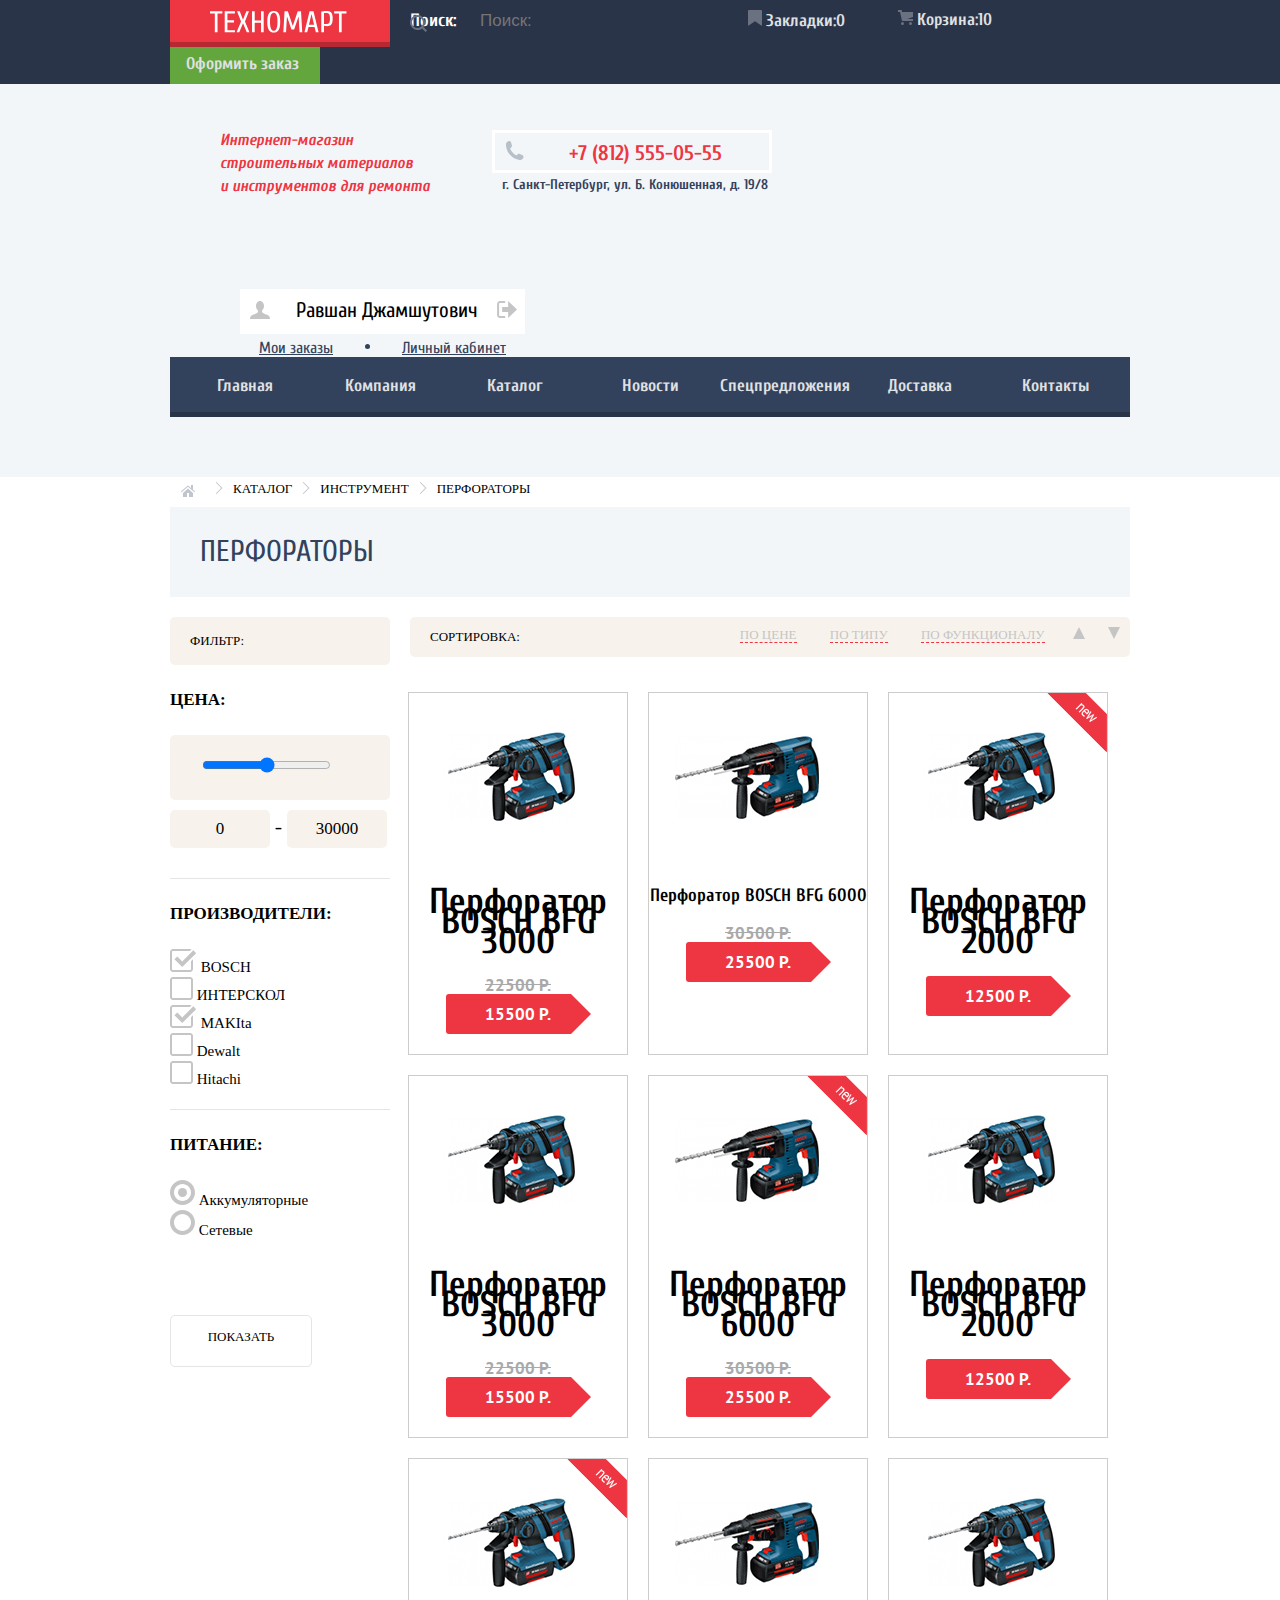
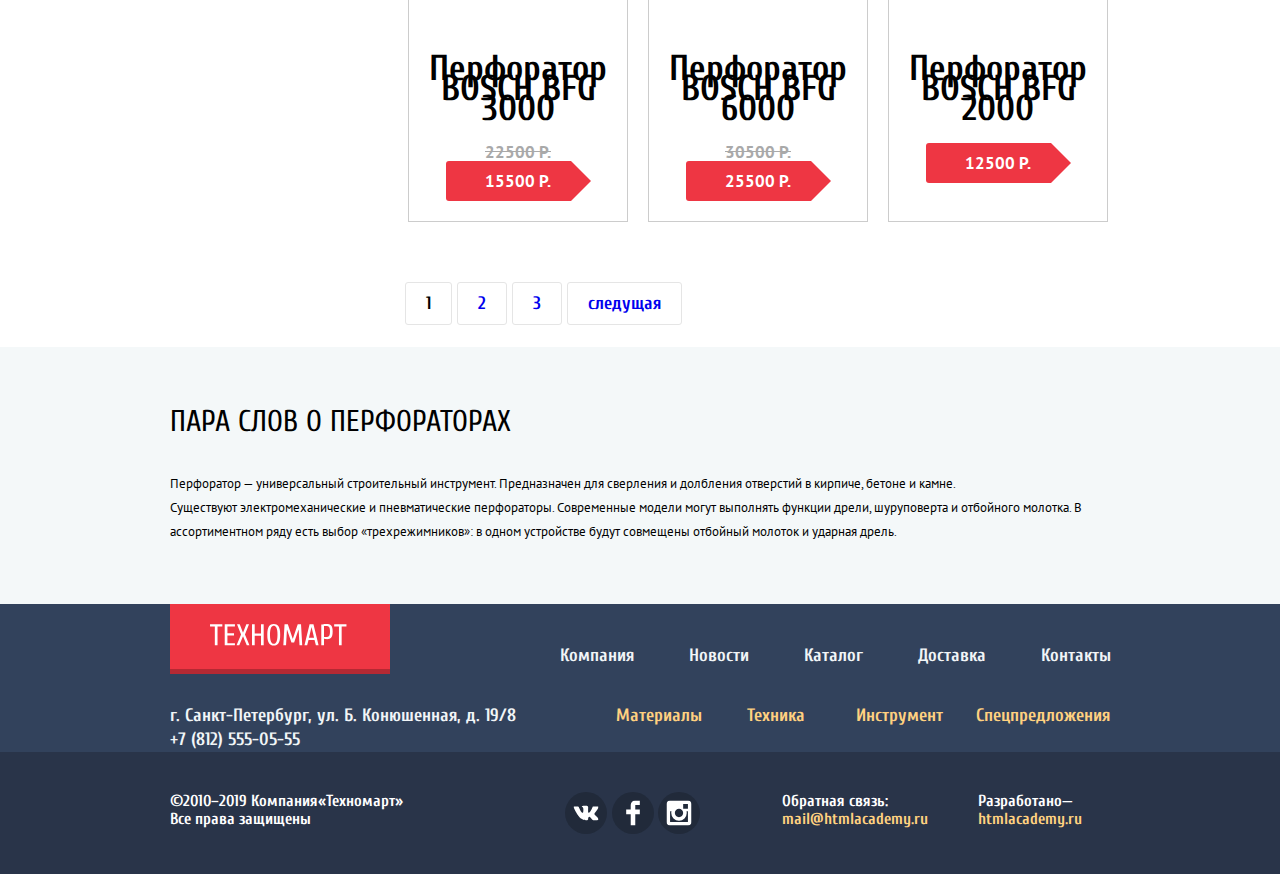
==== commit 7317e3ae: "validation" ====
--- a/catalog.html
+++ b/catalog.html
@@ -33,7 +33,7 @@
              <path fill="#6a7180" d="M17 15.586l-3.542-3.542A7.465 7.465 0 0 0 15 7.5 7.5 7.5 0 1 0 7.5 15c1.71 0 3.282-.579 4.544-1.542L15.586 17 17 15.586zM2 7.5C2 4.467 4.467 2 7.5 2 10.532 2 13 4.467 13 7.5c0 3.032-2.468 5.5-5.5 5.5A5.506 5.506 0 0 1 2 7.5z"/>
             </svg>
            <form action="https://echo.htmlacademy.ru"  class="" id="serchout" method="POST">
-           <label for="search"><span class="visually=hidden" Поиск:</span></lable>
+           <label for="search"><span class="visually=hidden"> Поиск:</span></lable>
            <input type="search" id="search" name="search" class="search" placeholder="Поиск:">
            </form>
          </div>
@@ -463,14 +463,43 @@
        </section>
     </footer>
   <!--------------------------------------ПОПАП ТОВАР ДОБАВЛЕН В КОРЗИНУ--------------------------------->
-       <section class="visually-hidden">
+       <section class="modalform">
   <!---------иконка галочким добавления товара в корзину ------------------------------>
+           <div class="lable-form">
            <svg xmlns="http://www.w3.org/2000/svg" width="66" height="66" viewBox="0 0 66 66"><circle fill="#63A63E" cx="33" cy="33" r="33"/><path fill="#FFF" d="M49.641 21.066a1.003 1.003 0 0 0-1.414 0L29.788 39.504a1.003 1.003 0 0 1-1.414 0l-8.14-8.139a1.003 1.003 0 0 0-1.414 0L15.285 34.9a1.003 1.003 0 0 0 0 1.414l13.089 13.09a1.003 1.003 0 0 0 1.414 0l3.536-3.536 1.414-1.414 18.438-18.438a1.003 1.003 0 0 0 0-1.414l-3.535-3.536z"/>
            </svg>
            <h1>Товар добавлен в корзину!</h1>
-           <a href="#">ОФОРМИТЬ ЗАКАЗ</a>
-           <a href="#">ПРОДОЛЖИТЬ ПОКУПКИ</a>
-           <button>закрыть</button>
+           </div>
+           <div class="btns">
+           <a href="#" class="btnzak">ОФОРМИТЬ ЗАКАЗ</a>
+           <a href="#" class="btnbuy">ПРОДОЛЖИТЬ ПОКУПКИ</a>
+           </div>
+           <button class="modalform-close"></button>
        </section>
+       
+       
+       <script>
+           var link = document.querySelector(".buy");
+           var popup = document.querySelector(".modalform");
+           var close = popup.querySelector(".modalform-close");
+
+            link.addEventListener("click", function (evt) {
+                evt.preventDefault();
+                popup.classList.add("modalform-show");
+            });
+            close.addEventListener("click", function (evt) {
+                evt.preventDefault();
+                popup.classList.remove("modalform-show");
+            });
+            window.addEventListener("keydown", function (evt) {
+                if (evt.keyCode === 27) {
+                evt.preventDefault();
+                if (popup.classList.contains("modalform-show")) {
+                popup.classList.remove("modalform-show");
+            }
+            }
+            });
+       </script>
+       
 </body>
 </html>
--- a/css/style.css
+++ b/css/style.css
@@ -1591,9 +1591,10 @@
 }
 /*--------------------------------------попапы-----------------------------------*/
 .map{
+	display: none;
 	position: fixed;
-	top:50%;
-	left:50%;
+	top:60%;
+	left:30%;
 	margin-top: -450px;
 	margin-left: -225px;
 }
@@ -1625,6 +1626,7 @@
 }
 /*----------------------форма обратной связи--------------------------------*/
 .modalform {
+  display: none;	
   position: fixed;
   background-color: #ffffff;
   top: 120px;
@@ -1633,8 +1635,54 @@
   width: 620px;
   margin-left: -320px;
   border-top: 7px solid #ff5357;
+  z-index: 11;
   
   box-shadow: 0 30px 50px rgba(0, 0, 0, 0.7);
+}
+.modalform-show{
+	display: block;
+	animation: bounce 0.6s;
+}
+.modalform-error {
+  animation: shake 0.6s;
+}
+@keyframes bounce {
+  0% {
+    transform: translateY(-2000px);
+  }
+
+  70% {
+    transform: translateY(30px);
+  }
+
+  90% {
+    transform: translateY(-10px);
+  }
+
+  100% {
+    transform: translateY(0);
+  }
+}
+@keyframes shake {
+  0%,
+  100% {
+    transform: translateX(0);
+  }
+
+  10%,
+  30%,
+  50%,
+  70%,
+  90% {
+    transform: translateX(-10px);
+  }
+
+  20%,
+  40%,
+  60%,
+  80% {
+    transform: translateX(10px);
+  }
 }
 /*---------------------форматирование окон ввода---------------------*/
 .mailform{
@@ -1707,6 +1755,51 @@
 	line-height: 18px;
 	font-weight: 400;
 }
+.lable-form{
+	display: flex;
+	width: 420px;
+	height: 70px;
+	margin-top: 50px;
+	margin-left: 80px;
+}
+.lable-form h1{
+	margin: 0;
+	padding: 0;
+	margin-top: 20px;
+	margin-left: 30px;
+	
+	font-size: 30px;
+	line-height: 30px;
+	font-weight: 400;
+	
+}
+.btns{
+	margin-top: 50px;
+	display: flex;
+	justify-content: center;
+	background-color: #f4f4f4;
+}
+.btns a{
+	box-sizing: border-box;
+	width: 220px;
+	height: 40px;
+	border-radius: 5px;
+	text-align: center;
+	padding-top: 12px;
+	margin: 40px 20px;
+	
+	font-size: 14px;
+	line-height: 18px;
+	font-weight: 400;
+}
+.btnzak{
+	background-color:  #ee3643;
+	color: #ffffff;
+}
+.btnbuy{
+	background-color:  #ffffff;
+	color: #000000;
+}
 /*---------------------закрытие окна--------------------*/
 .modalform-close{
 	position: absolute;
